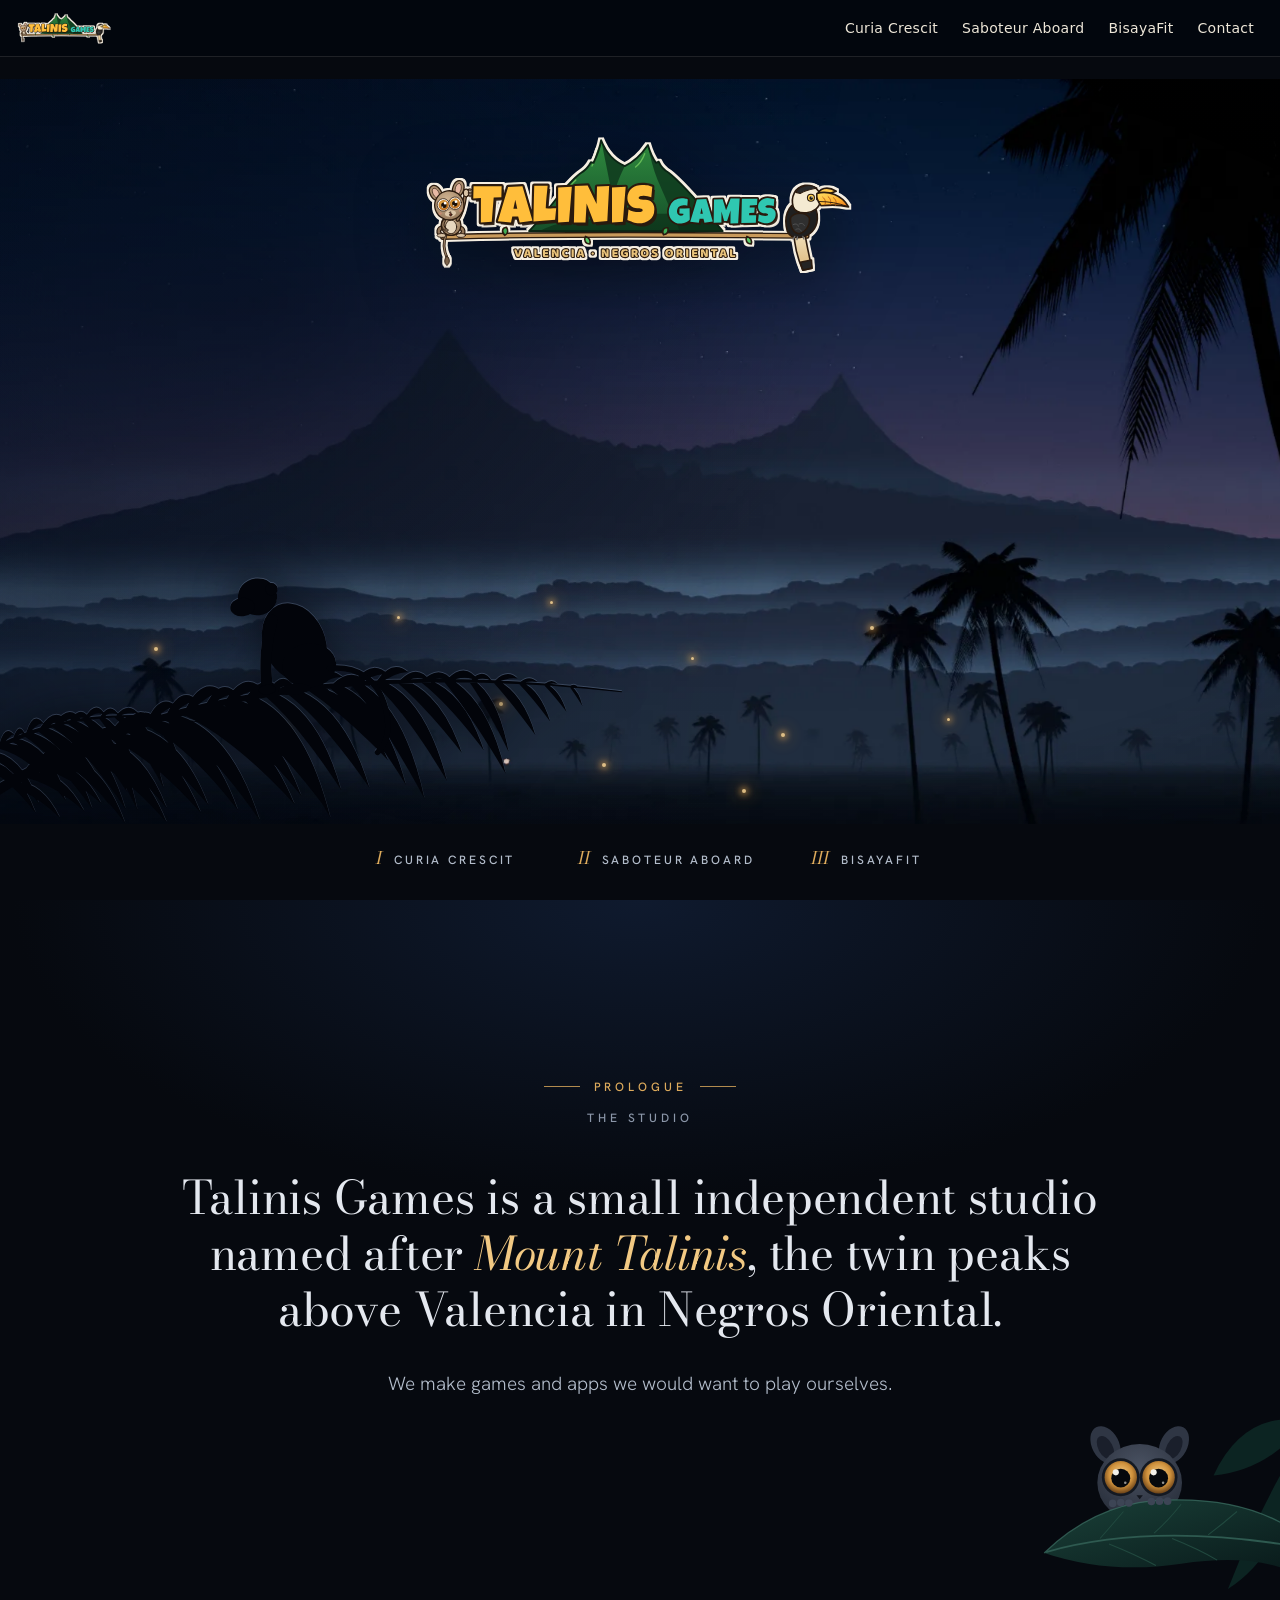
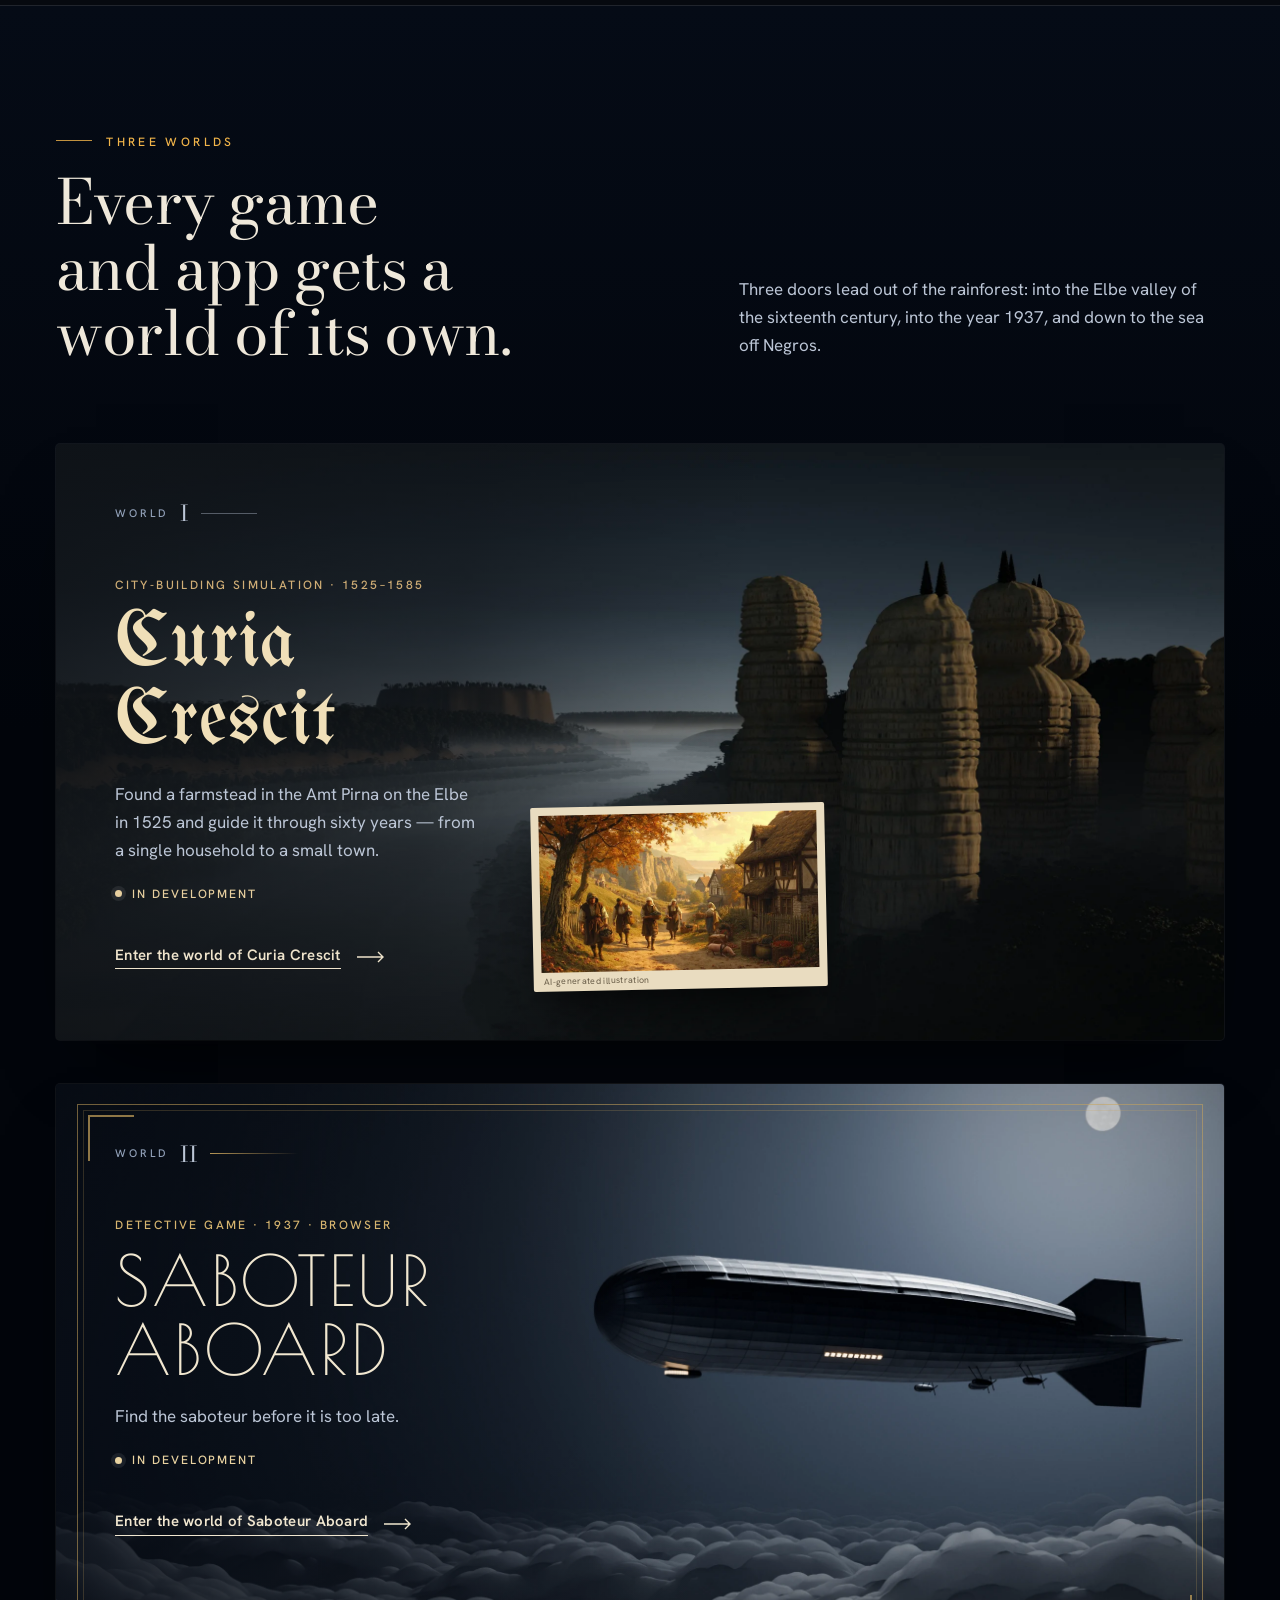
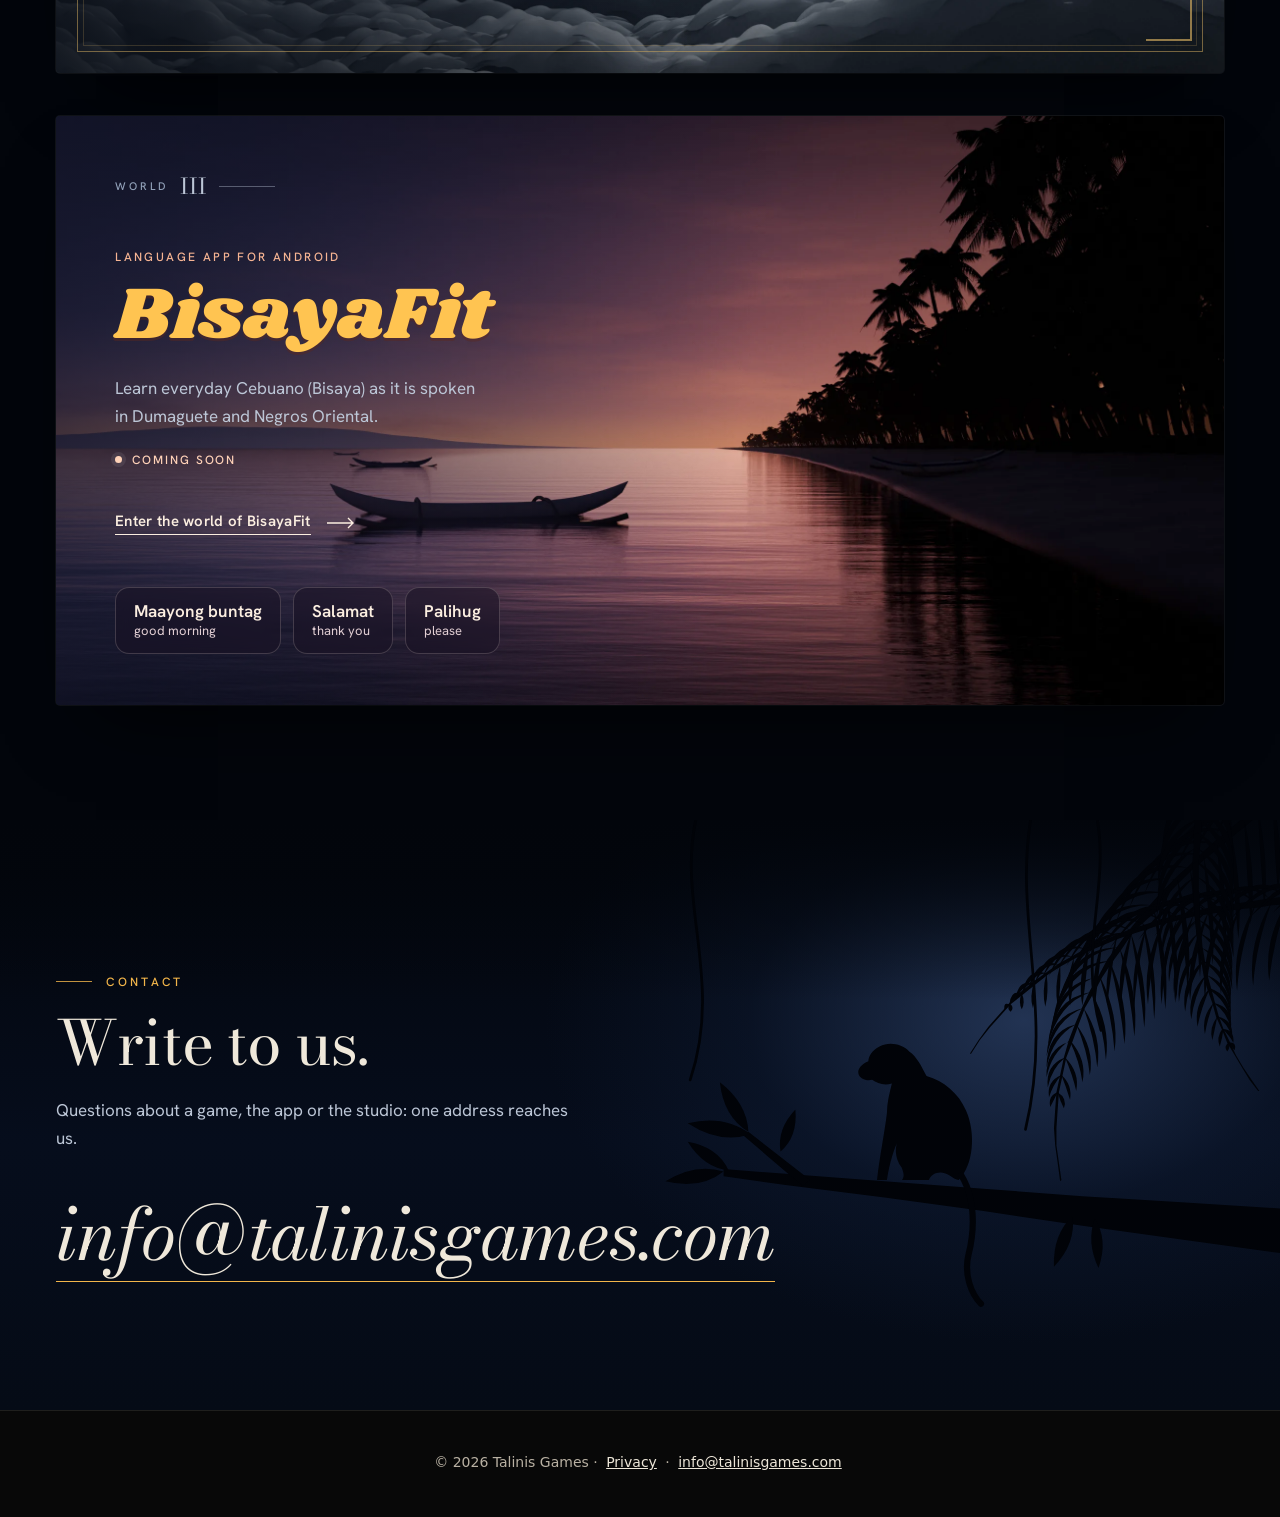
==== index.html @ ce477584 "Launch the studio site: home, Curia Crescit, Saboteur Aboard, BisayaFit, privacy Static pages with s" ====
<!doctype html>
<html lang="en">
<head>
<meta charset="utf-8">
<meta name="viewport" content="width=device-width, initial-scale=1">
<meta http-equiv="Content-Security-Policy" content="default-src 'self'; img-src 'self' data:; style-src 'self'; script-src 'self'; base-uri 'none'; form-action 'none'; object-src 'none'">
<meta name="referrer" content="strict-origin-when-cross-origin">
<title>Talinis Games – independent games and apps from Negros Oriental</title>
<meta name="description" content="Talinis Games is a small independent studio in Valencia, Negros Oriental, Philippines, named after Mount Talinis. Games and apps: Curia Crescit, Saboteur Aboard and BisayaFit.">
<meta property="og:title" content="Talinis Games">
<meta property="og:description" content="Independent games and apps, made in Valencia, Negros Oriental, Philippines.">
<meta property="og:type" content="website">
<meta name="theme-color" content="#06090f">
<link rel="icon" href="favicon.ico?v=2" sizes="any"><link rel="icon" type="image/png" href="favicon.png?v=2"><link rel="apple-touch-icon" href="apple-touch-icon.png?v=2">
<link rel="stylesheet" href="common.css">
<link rel="stylesheet" href="index.css">
<script src="index.js" defer></script>
</head>
<body class="page-home">
<header class="studio-bar">
  <a class="studio-home" href="index.html" aria-current="page"><img src="assets/img/talinis-logo_ohne-unterzeile-dark.svg" width="1673" height="588" alt="Talinis Games – home"></a>
  <nav aria-label="Studio">
    <ul>
      <li><a href="curia.html">Curia Crescit</a></li>
      <li><a href="saboteur.html">Saboteur Aboard</a></li>
      <li><a href="bisayafit.html">BisayaFit</a></li>
      <li><a href="index.html#contact">Contact</a></li>
    </ul>
  </nav>
</header>

<main>
  
  <section class="cine" aria-labelledby="hero-title">
    <div class="cine__frame">
      <picture class="cine__pic">
        <source media="(max-width: 700px) and (orientation: portrait)" srcset="assets/render/talinis-night-mobile.webp" width="900" height="1400">
        <img src="assets/render/talinis-night-1200.webp" srcset="assets/render/talinis-night-1200.webp 1200w, assets/render/talinis-night-2400.webp 2400w" sizes="100vw" width="2400" height="1200" alt="Mount Talinis at blue hour: two horn-like volcanic peaks above misty rainforest ridges, coconut palms on the plain and stars overhead." fetchpriority="high">
      </picture>
      <div class="cine__fireflies" aria-hidden="true"><i></i><i></i><i></i><i></i><i></i><i></i><i></i><i></i><i></i><i></i><i></i><i></i></div>
      <svg class="cine__frond" viewBox="0 0 600 300" preserveAspectRatio="xMinYMax meet" aria-hidden="true" focusable="false">
        <path d="M-36.7 334.4 L-16.7 319.8 L4 305.9 L25.2 292.8 L47.2 280.5 L69.7 269 L92.9 258.3 L116.8 248.4 L141.3 239.2 L166.4 230.8 L192.1 223.3 L218.5 216.5 L245.6 210.5 L273.3 205.3 L301.6 200.9 L330.6 197.2 L360.2 194.4 L390.4 192.4 L421.3 191.2 L452.8 190.7 L485 191.1 L517.8 192.3 L551.2 194.2 L585.2 197 L619.9 200.5 L620.1 199.5 L585.4 195.5 L551.3 192.3 L517.9 189.9 L485 188.3 L452.8 187.6 L421.2 187.6 L390.2 188.4 L359.8 190 L330.1 192.5 L300.9 195.7 L272.4 199.7 L244.4 204.5 L217.1 210.2 L190.4 216.6 L164.2 223.9 L138.7 231.9 L113.9 240.8 L89.6 250.5 L65.9 260.9 L42.8 272.2 L20.4 284.4 L-1.5 297.3 L-22.7 311 L-43.3 325.6ZM18.9 292Q44.2 296.7 71.5 323.4Q52.6 283.7 21.4 288.2ZM20.8 291.3Q30 280.6 34.6 283.1Q26.2 272.9 19.6 289ZM34.9 283.3Q64.1 288.8 95.2 317Q73.3 273.7 37.6 278.8ZM36.9 282.4Q48 270.5 53.8 272.6Q43.8 261.7 35.6 279.8ZM51.2 274.7Q80.4 281.4 111.7 309.2Q89.8 266.4 54 270.2ZM53.7 273.4Q63 259 64.7 258.1Q55.5 252.7 51.5 271.5ZM67.2 266.4Q98.4 279.7 135.1 328.6Q112.6 265.2 71.4 262.1ZM70.3 265.6Q81.9 250.7 86.4 252.5Q75.6 241.6 68.4 262.9ZM83.8 259.7Q127.1 271.3 175.7 327.8Q143.9 250.3 88.9 253.3ZM87.5 258.4Q105.2 240.2 113.7 239.8Q97.5 227.6 85.2 254.6ZM101.5 251.6Q136 264.9 175.7 313.8Q150.7 248.5 105.9 246.7ZM104.2 250.9Q118.7 237.3 128 242.1Q115.4 225.6 103.2 247.4ZM118.8 245.3Q160.7 263.9 209 318.4Q178.5 243.5 124.1 239.2ZM122.3 244.3Q142.1 228.3 153.5 227.7Q136 214.7 120.5 240.2ZM136.9 238.4Q173.1 259.7 216.2 310.6Q190.2 242.2 142 233.1ZM140 237.7Q156.3 222.8 167 228.4Q152.9 209.8 138.9 233.8ZM154.9 232.6Q196.4 252.5 245.3 315.9Q215.5 233.1 160.7 226.8ZM158.9 231.6Q176.6 213.2 185.2 214.1Q169.1 200.2 156.7 227.7ZM173.3 226.9Q215.2 251.9 266.5 325.7Q236.8 232.8 179.7 221.2ZM177.6 226.1Q196.5 207.1 206.2 208.7Q189.2 193 175.4 221.9ZM192.3 222.5Q242.6 246.9 300.5 310Q264 222.2 198.7 215.1ZM196.8 221.2Q218.9 199.8 230.1 199.6Q210.2 184.1 194.2 216.4ZM211.9 217.1Q255.7 238.3 307 301.5Q275.4 217.6 217.8 210.9ZM215.6 216.3Q234.4 198.3 246.2 204.5Q229.8 183.2 214.2 211.7ZM231 212.9Q277.5 241.6 334.2 318.5Q301.2 220 238.1 206.4ZM235.1 212.2Q257.4 193.7 272.8 201.7Q253.8 176.5 234 207ZM251.1 208.1Q287.4 240.3 335.5 323.3Q310.7 224.3 258.1 203.3ZM254.8 208Q275.2 192.9 290.6 202Q273.6 177.4 254.4 203.3ZM272 204.4Q304.2 232.2 346 296.1Q323.8 217.3 277.9 199.9ZM275.3 204.1Q291 189 302.1 197.5Q288.7 175.6 274.6 200.1ZM292.6 201.5Q328.4 228.5 373.6 294Q348.6 211.9 298.7 196.5ZM295.6 201.2Q316.9 190.6 334.2 198.9Q316.8 176.3 295.6 196.9ZM314.1 199Q349.6 223 391.7 266.8Q366.3 205.1 319.2 193.7ZM317.3 198.2Q335.8 184.6 347.3 185.5Q331.3 171.9 316 194.4ZM335 196.2Q367.3 222.9 409.2 291.1Q387 208.4 340.9 191.9ZM338 196.1Q358.1 186.8 374.7 194.8Q358.3 173.4 338 192.1ZM356.4 194.2Q385.9 227.9 427.4 304.7Q408 214.6 363 190.3ZM360.2 194.3Q379.5 180.4 392.4 183.4Q375.8 166.7 359.1 190.2ZM378.8 192.9Q409.2 219.6 449.3 287.1Q428.5 206.1 384.6 188.8ZM382.3 192.7Q400.1 179.8 411.5 180.9Q396 167.5 381.1 189ZM401.7 191.8Q429 215.2 463.6 259.5Q444.6 201.9 406.4 187.8ZM404 191.5Q420.3 182.8 433.9 190.4Q420.5 171.5 404.1 188.1ZM424.5 191.2Q451.3 212.2 485.1 257Q466.3 199.3 428.9 187.4ZM426.6 190.9Q442.7 183.4 456.3 191.1Q443.3 172.5 426.8 187.7ZM446.9 190.9Q471.6 220.5 506.6 280Q490.3 208.8 452.5 187.4ZM449.6 191Q466.9 181.6 481.6 190.8Q467.6 169.5 449.8 187.3ZM471 190.5Q486.3 211.9 509.3 258.2Q499.6 204.9 475 188.4ZM473 190.7Q484.3 183.7 493.9 190.4Q484.7 175.4 473.1 188.2ZM495 191.4Q512.2 210.3 535.5 242.2Q523.9 201.6 498.4 188.8ZM496.9 191.3Q509.1 185.5 518.2 187Q508 177.6 496.5 188.9ZM519.4 192.2Q532.6 205.6 550 229.1Q541 199.1 522 190.3ZM520.7 192.1Q530.1 188.8 537.6 190.5Q529.9 182.9 520.7 190.4ZM544.1 193.5Q553.5 203.1 565.9 219.4Q559.5 198.4 545.9 192.1ZM545.1 193.4Q551.8 191.1 557.1 192.3Q551.6 186.9 545 192.2ZM569.1 195.2Q574.1 202.1 581.5 213.8Q578.3 199.5 570.3 194.4ZM569.6 195.2Q573.9 193.9 577.6 195.7Q574.2 191.2 569.7 194.4ZM-57.8 312 L-49.5 303.1 L-41 294.7 L-32.2 286.7 L-23.2 279.2 L-13.9 272.2 L-4.4 265.7 L5.4 259.7 L15.4 254.1 L25.7 249 L36.2 244.4 L46.9 240.2 L58 236.6 L69.2 233.4 L80.8 230.7 L92.5 228.5 L104.6 226.7 L116.9 225.5 L129.4 224.7 L142.2 224.4 L155.2 224.6 L168.5 225.3 L182.1 226.5 L195.9 228.2 L209.9 230.3 L210.1 229.7 L196 227.3 L182.2 225.5 L168.6 224.1 L155.3 223.1 L142.2 222.7 L129.3 222.8 L116.7 223.3 L104.3 224.4 L92.1 225.9 L80.2 227.9 L68.5 230.4 L57 233.4 L45.8 236.9 L34.8 240.9 L24 245.4 L13.5 250.4 L3.2 255.8 L-6.9 261.8 L-16.7 268.3 L-26.3 275.2 L-35.6 282.7 L-44.7 290.6 L-53.6 299 L-62.2 308ZM-35.4 286.3Q-26.1 287.7 -16.1 297Q-23.2 282.8 -34.6 284.9ZM-34.3 286.1Q-30.9 276.9 -31.8 280.6Q-35.6 273.9 -35.7 285.2ZM-24.1 277.2Q-13.5 277.5 -2 290.9Q-9.9 272.1 -23 275.5ZM-22.8 277Q-17.4 267.1 -16.7 268.5Q-22.3 262.8 -24.3 275.7ZM-13.5 269.9Q15.2 276.5 47.8 318.7Q26.8 262.9 -10.1 265.8ZM-10.9 269Q-3.3 254.7 -1.6 260.5Q-9 246.6 -12.7 266.6ZM-1.2 261.7Q22.8 270.1 50.9 309.5Q33.5 259.1 2 258.4ZM0.9 261.2Q7.7 249.3 10.3 255.2Q4 241.8 -0.2 258.9ZM11.1 255.3Q42.1 262.6 77.1 306.3Q54.4 247.7 14.7 250.8ZM13.9 254.3Q23.8 239.3 26.7 242.1Q17.2 230.9 11.9 251.8ZM24 248.4Q48.3 262.5 77.6 302.1Q60.3 251.3 27.6 245.1ZM26.1 248.1Q33.7 236 38.2 243.6Q31.5 227.2 25.5 245.4ZM36.7 243.3Q66.3 263.6 102.9 314.4Q82.1 249.8 41.5 239.2ZM39.9 242.8Q51.1 227.4 56.1 232.2Q45.7 217.2 38.3 239.7ZM50.3 238.7Q81.2 262.2 119.6 310.2Q97.8 247.2 55.2 234.2ZM53.3 238.2Q69 225.1 79.3 229.1Q65.7 213.3 52.3 234.7ZM64.2 234.6Q96 255.3 135.5 314.8Q113.1 241 69.4 230.3ZM67 234.3Q82.2 221.5 93.5 229.4Q80.8 209.3 66.6 230.6ZM79.1 230.9Q104.7 248.9 137 297.9Q119 237.3 83.3 227.4ZM81.1 230.7Q92.6 219.9 102.6 230.7Q93.3 209.8 81.3 227.7ZM93.5 228.1Q115.8 252.3 147 315.7Q132.3 242.8 98.5 225.2ZM96.2 228.2Q107.9 216.3 116.6 224.2Q106.7 205.8 95.8 225.1ZM109.2 225.9Q126.2 245.7 150.6 298.6Q139.5 238.6 113.2 223.8ZM111.3 226.1Q121.4 217.4 129.1 223.2Q120.6 209.1 111 223.6ZM124.7 225.2Q145.3 243.5 172.8 294.3Q158.8 234.7 128.7 222.5ZM126.8 225.2Q139.2 217.5 148.8 222.2Q138.5 208.6 126.6 222.5ZM141.1 224.3Q152.4 240.5 169.9 282.1Q162.8 235.7 144.1 222.9ZM142.3 224.5Q151.5 220.6 160.5 229.1Q153.4 214.7 142.9 222.7ZM157.6 224.9Q170 237.8 186.7 264.6Q178.4 232 160.2 223.2ZM158.7 224.9Q166.2 220.3 173.4 227.3Q167.5 214.8 159.1 223.2ZM174.7 225.7Q180.8 234.9 190 250.7Q186.2 231.8 176.4 224.8ZM175.5 225.8Q180.5 223.3 184.7 225.7Q180.7 219.9 175.6 224.8ZM192.3 227.4Q193.5 230.1 195.9 235.6Q195.3 229.4 192.9 227.2ZM192.6 227.6Q193.9 227.2 195 227.3Q193.9 225.2 192.6 227Z"/>
        <g transform="translate(221 56) scale(1.2) rotate(-6 66 118)">
          <ellipse cx="70" cy="80" rx="25" ry="33" transform="rotate(-18 70 80)"/>
          <ellipse cx="44" cy="40" rx="16" ry="15"/>
          <ellipse cx="31" cy="47" rx="10" ry="7.5"/>
          <circle cx="56" cy="35" r="5"/>
          <ellipse cx="80" cy="100" rx="22" ry="18"/>
          <path class="limb" d="M54 60 Q44 84 44 114" stroke-width="9"/>
          <ellipse cx="44" cy="116" rx="7" ry="4"/>
          <ellipse cx="66" cy="118" rx="13" ry="4.5"/>
          <path class="limb" d="M96 104 C118 104 134 116 138 140 C141 158 136 170 128 176" stroke-width="4.5"/>
        </g>
      </svg>
      <div class="cine__title">
        <h1 id="hero-title" class="cine__logo"><img src="assets/img/talinis-logo-dark.svg" width="1673" height="748" alt="Talinis Games – Valencia, Negros Oriental"></h1>
      </div>
    </div>
    <nav class="cine__reel" aria-label="The three worlds">
      <ol>
        <li><a href="curia.html"><span class="cine__reel-no">I</span><span class="cine__reel-name">Curia Crescit</span></a></li>
        <li><a href="saboteur.html"><span class="cine__reel-no">II</span><span class="cine__reel-name">Saboteur Aboard</span></a></li>
        <li><a href="bisayafit.html"><span class="cine__reel-no">III</span><span class="cine__reel-name">BisayaFit</span></a></li>
      </ol>
    </nav>
  </section>

  
  <section class="prologue" id="studio" aria-labelledby="studio-title">
    <div class="prologue__inner">
      <p class="prologue__kicker">Prologue</p>
      <h2 id="studio-title" class="prologue__title">The studio</h2>
      <p class="prologue__statement">Talinis Games is a small independent studio named after <em>Mount Talinis</em>, the twin peaks above Valencia in Negros Oriental.</p>
      <p class="prologue__sub">We make games and apps we would want to play ourselves.</p>
    </div>
    <svg class="prologue__tarsier" viewBox="0 0 270 230" aria-hidden="true" focusable="false">
      <defs>
        <radialGradient id="t1-iris" cx="50%" cy="42%" r="58%"><stop offset="0" stop-color="#f6d08a"/><stop offset=".62" stop-color="#cf913c"/><stop offset="1" stop-color="#6c4318"/></radialGradient>
        <radialGradient id="t1-fur" cx="50%" cy="30%" r="75%"><stop offset="0" stop-color="#4a5262"/><stop offset="1" stop-color="#262c38"/></radialGradient>
        <linearGradient id="t1-leaf" x1="0" y1="0" x2="1" y2="1"><stop offset="0" stop-color="#1a4038"/><stop offset="1" stop-color="#0a1c1c"/></linearGradient>
      </defs>
      <path d="M270 34 Q222 40 196 96 Q238 92 270 66Z" fill="#0c2422"/>
      <path d="M270 96 Q240 150 212 222 Q252 196 270 150Z" fill="#0c2422"/>
      <g transform="translate(14 4)">
        <ellipse cx="62" cy="58" rx="15" ry="22" transform="rotate(-28 62 58)" fill="#2f3644"/>
        <ellipse cx="62" cy="61" rx="8" ry="14" transform="rotate(-28 62 61)" fill="#1a1f2b"/>
        <ellipse cx="138" cy="58" rx="15" ry="22" transform="rotate(28 138 58)" fill="#2f3644"/>
        <ellipse cx="138" cy="61" rx="8" ry="14" transform="rotate(28 138 61)" fill="#1a1f2b"/>
        <ellipse cx="100" cy="100" rx="47" ry="43" fill="url(#t1-fur)"/>
        <circle cx="79" cy="94" r="21" fill="#141922"/><circle cx="121" cy="94" r="21" fill="#141922"/>
        <circle cx="79" cy="94" r="18" fill="url(#t1-iris)"/><circle cx="121" cy="94" r="18" fill="url(#t1-iris)"/>
        <circle cx="79" cy="95" r="10.5" fill="#06080c"/><circle cx="121" cy="95" r="10.5" fill="#06080c"/>
        <circle cx="73.5" cy="88.5" r="3.4" fill="#f4f1ea"/><circle cx="115.5" cy="88.5" r="3.4" fill="#f4f1ea"/>
        <circle cx="84" cy="100" r="1.4" fill="#f4f1ea" opacity=".6"/><circle cx="126" cy="100" r="1.4" fill="#f4f1ea" opacity=".6"/>
        <path d="M96.5 114 L103.5 114 L100 118.5Z" fill="#12161e"/>
      </g>
      <path d="M270 148 Q214 118 130 124 Q62 130 8 182 Q80 206 160 194 Q226 184 270 198Z" fill="url(#t1-leaf)"/>
      <path d="M270 148 Q214 118 130 124 Q62 130 8 182" fill="none" stroke="#3e7266" stroke-width="1.4" opacity=".7"/>
      <path d="M10 181 Q120 150 270 172" fill="none" stroke="#2e5a50" stroke-width="2"/>
      <g fill="none" stroke="#21493f" stroke-width="1.2"><path d="M70 166 Q84 150 96 136"/><path d="M130 160 Q146 146 160 128"/><path d="M190 162 Q206 150 222 136"/><path d="M80 172 Q110 184 132 196"/><path d="M150 166 Q180 178 200 190"/></g>
      <g fill="#3d4555"><circle cx="84" cy="127" r="4.2"/><circle cx="93" cy="126" r="4.2"/><circle cx="102" cy="126.5" r="4.2"/><circle cx="127" cy="125" r="4.2"/><circle cx="136" cy="124.5" r="4.2"/><circle cx="145" cy="124.5" r="4.2"/></g>
    </svg>
  </section>

  
  <section class="worlds" id="worlds" aria-labelledby="worlds-title">
    <div class="wrap worlds__head">
      <p class="eyebrow">Three worlds</p>
      <h2 id="worlds-title" class="display">Every game and app gets a world of its&nbsp;own.</h2>
      <p class="worlds__intro">Three doors lead out of the rainforest: into the Elbe valley of the sixteenth century, into the year 1937, and down to the sea off&nbsp;Negros.</p>
    </div>

    <ol class="portals">
      <li class="portal portal--curia">
        <article aria-labelledby="portal-curia">
          <picture class="portal__art">
            <source media="(max-width: 700px)" srcset="assets/render/elbe-sandstone-mobile.webp" width="900" height="1400">
            <img src="assets/render/elbe-sandstone-1200.webp" srcset="assets/render/elbe-sandstone-1200.webp 1200w, assets/render/elbe-sandstone-2400.webp 2400w" sizes="(min-width: 1440px) 1376px, 100vw" width="2400" height="1200" loading="lazy" alt="Sandstone towers of stacked blocks in Saxon Switzerland above a misty forested valley at dusk, a table mountain on the horizon">
          </picture>
          <div class="portal__body">
            <p class="portal__no"><span>World</span> I</p>
            <p class="portal__kind">City-building simulation · 1525–1585</p>
            <h3 id="portal-curia" class="portal__title">Curia Crescit</h3>
            <p class="portal__text">Found a farmstead in the Amt Pirna on the Elbe in 1525 and guide it through sixty years — from a single household to a small&nbsp;town.</p>
            <p class="portal__status">In development</p>
            <a class="portal__go" href="curia.html"><span>Enter the world of Curia Crescit</span><svg viewBox="0 0 28 12" aria-hidden="true" focusable="false"><path d="M0 6h26M21 1l5 5-5 5"/></svg></a>
          </div>
          <figure class="portal__plate">
            <img src="assets/img/season-autumn-640.webp" srcset="assets/img/season-autumn-640.webp 640w, assets/img/season-autumn.webp 1280w" sizes="(max-width: 700px) 90vw, 360px" width="1280" height="720" loading="lazy" alt="Illustration of an autumn harvest: villagers with baskets on a lane between half-timbered houses, sandstone cliffs behind.">
            <figcaption>AI-generated illustration</figcaption>
          </figure>
        </article>
      </li>

      <li class="portal portal--saboteur">
        <article aria-labelledby="portal-saboteur">
          <picture class="portal__art">
            <source media="(max-width: 700px)" srcset="assets/render/airship-night-mobile.webp" width="900" height="1400">
            <img src="assets/render/airship-night-1200.webp" srcset="assets/render/airship-night-1200.webp 1200w, assets/render/airship-night-2400.webp 2400w" sizes="(min-width: 1440px) 1376px, 100vw" width="2400" height="1200" loading="lazy" alt="An airship without markings glides above a moonlit sea of clouds at night, its passenger windows faintly lit.">
          </picture>
          <span class="deco-frame" aria-hidden="true"></span>
          <div class="portal__body">
            <p class="portal__no"><span>World</span> II</p>
            <p class="portal__kind">Detective game · 1937 · Browser</p>
            <h3 id="portal-saboteur" class="portal__title">Saboteur Aboard</h3>
            <p class="portal__text">Find the saboteur before it is too&nbsp;late.</p>
            <p class="portal__status">In development</p>
            <a class="portal__go" href="saboteur.html"><span>Enter the world of Saboteur Aboard</span><svg viewBox="0 0 28 12" aria-hidden="true" focusable="false"><path d="M0 6h26M21 1l5 5-5 5"/></svg></a>
          </div>
        </article>
      </li>

      <li class="portal portal--bisaya">
        <article aria-labelledby="portal-bisaya">
          <picture class="portal__art">
            <source media="(max-width: 700px)" srcset="assets/render/tropical-coast-mobile.webp" width="900" height="1400">
            <img src="assets/render/tropical-coast-1200.webp" srcset="assets/render/tropical-coast-1200.webp 1200w, assets/render/tropical-coast-2400.webp 2400w" sizes="(min-width: 1440px) 1376px, 100vw" width="2400" height="1200" loading="lazy" alt="A calm beach at dusk with outrigger boats on mirror-still water and coconut palms along the shore.">
          </picture>
          <div class="portal__body">
            <p class="portal__no"><span>World</span> III</p>
            <p class="portal__kind">Language app for Android</p>
            <h3 id="portal-bisaya" class="portal__title">BisayaFit</h3>
            <p class="portal__text">Learn everyday Cebuano (Bisaya) as it is spoken in Dumaguete and Negros&nbsp;Oriental.</p>
            <p class="portal__status">Coming soon</p>
            <a class="portal__go" href="bisayafit.html"><span>Enter the world of BisayaFit</span><svg viewBox="0 0 28 12" aria-hidden="true" focusable="false"><path d="M0 6h26M21 1l5 5-5 5"/></svg></a>
          </div>
          <ul class="phrases" aria-label="Sample phrases from lesson 1">
            <li lang="ceb"><b>Maayong buntag</b> <span lang="en">good morning</span></li>
            <li lang="ceb"><b>Salamat</b> <span lang="en">thank you</span></li>
            <li lang="ceb"><b>Palihug</b> <span lang="en">please</span></li>
          </ul>
        </article>
      </li>
    </ol>
  </section>

  
  <section class="contact" id="contact" aria-labelledby="contact-title">
    <svg class="contact__forest" viewBox="0 0 600 420" aria-hidden="true" focusable="false">
      <g transform="translate(600 0) scale(-1 1)"><g class="fill"><path d="M-42 -47 L-30 -39 L-19 -30 L-7 -22 L4 -14 L16 -5 L27 4 L38 13 L49 22 L60 31 L71 40 L81 50 L91 60 L101 71 L111 81 L120 92 L128 104 L136 115 L144 127 L151 140 L158 152 L163 165 L168 179 L173 192 L176 206 L179 220 L180 234 L181 249 L181 263 L179 277 L177 291 L178 292 L180 277 L182 263 L183 249 L182 234 L181 220 L178 206 L175 192 L171 178 L166 165 L160 151 L154 138 L147 126 L140 113 L131 101 L123 90 L114 79 L105 68 L95 57 L85 47 L74 37 L64 27 L53 17 L42 8 L31 -1 L20 -10 L8 -19 L-3 -27 L-15 -36 L-26 -44 L-38 -53Z"/><path d="M-17 -33Q12 -44 35 -1Q16 -51 -17 -33Z"/><path d="M-17 -33Q-25 0 -21 28Q-17 1 -17 -33Z"/><path d="M-5 -25Q27 -36 52 12Q31 -43 -5 -25Z"/><path d="M-5 -25Q-14 12 -9 43Q-6 13 -5 -25Z"/><path d="M6 -16Q41 -28 68 24Q46 -35 6 -16Z"/><path d="M6 -16Q-3 24 2 57Q5 24 6 -16Z"/><path d="M18 -7Q56 -20 83 36Q60 -26 18 -7Z"/><path d="M18 -7Q9 35 13 71Q16 36 18 -7Z"/><path d="M29 1Q69 -11 97 48Q74 -17 29 1Z"/><path d="M29 1Q19 46 24 84Q27 47 29 1Z"/><path d="M40 10Q83 -1 110 60Q87 -7 40 10Z"/><path d="M40 10Q30 57 34 96Q38 57 40 10Z"/><path d="M51 20Q95 9 122 71Q100 3 51 20Z"/><path d="M51 20Q41 67 45 107Q48 68 51 20Z"/><path d="M62 29Q107 20 133 83Q112 14 62 29Z"/><path d="M62 29Q51 77 55 117Q58 77 62 29Z"/><path d="M73 39Q118 31 143 94Q123 25 73 39Z"/><path d="M73 39Q61 87 65 127Q68 87 73 39Z"/><path d="M83 48Q129 43 151 104Q133 37 83 49Z"/><path d="M83 48Q70 96 75 137Q78 97 83 49Z"/><path d="M93 59Q138 55 159 115Q143 49 93 59Z"/><path d="M93 59Q80 105 84 145Q87 106 93 59Z"/><path d="M103 69Q147 67 166 125Q152 62 103 69Z"/><path d="M103 69Q89 114 93 153Q96 115 103 69Z"/><path d="M112 80Q155 80 172 136Q159 75 112 80Z"/><path d="M112 80Q98 123 102 161Q104 124 112 80Z"/><path d="M121 91Q162 94 177 145Q166 89 121 91Z"/><path d="M121 91Q106 132 110 168Q113 133 121 91Z"/><path d="M130 103Q168 107 181 155Q172 102 130 103Z"/><path d="M130 103Q114 140 118 175Q121 141 130 103Z"/><path d="M138 114Q173 121 184 164Q178 116 138 114Z"/><path d="M138 114Q122 149 126 181Q129 150 138 114Z"/><path d="M146 126Q177 134 186 174Q182 130 146 127Z"/><path d="M146 126Q130 158 134 187Q136 159 146 127Z"/><path d="M153 139Q180 148 188 183Q185 144 153 139Z"/><path d="M153 139Q137 166 141 194Q143 168 153 139Z"/><path d="M159 152Q182 161 189 191Q187 158 159 152Z"/><path d="M159 152Q144 175 148 200Q150 177 159 152Z"/><path d="M165 165Q184 175 189 200Q189 171 165 165Z"/><path d="M165 165Q150 185 154 206Q156 186 165 165Z"/><path d="M170 178Q185 188 189 208Q190 185 170 179Z"/><path d="M170 178Q156 194 160 212Q162 196 170 179Z"/><path d="M174 192Q185 201 188 216Q190 198 174 192Z"/><path d="M174 192Q162 204 165 219Q168 206 174 192Z"/><path d="M177 206Q184 214 187 224Q189 211 177 206Z"/><path d="M177 206Q168 214 170 226Q173 216 177 206Z"/><path d="M180 220Q183 226 186 232Q188 223 180 220Z"/><path d="M180 220Q172 225 175 233Q178 227 180 220Z"/><path d="M-70 64 L-57 64 L-45 65 L-32 66 L-19 67 L-6 68 L7 69 L19 71 L32 72 L45 74 L57 76 L70 78 L82 81 L95 84 L107 88 L119 92 L131 96 L143 101 L155 106 L166 112 L177 118 L188 125 L198 133 L208 141 L218 149 L227 159 L235 168 L243 178 L250 189 L251 189 L244 178 L236 167 L228 158 L219 148 L210 139 L200 131 L189 123 L179 116 L168 110 L156 103 L145 98 L133 93 L121 88 L108 84 L96 80 L83 77 L71 74 L58 71 L46 69 L33 67 L20 65 L7 63 L-6 62 L-18 61 L-31 60 L-44 58 L-57 57 L-70 56Z"/><path d="M-44 62Q-30 42 6 75Q-28 34 -44 62Z"/><path d="M-44 62Q-36 89 -33 112Q-28 87 -44 62Z"/><path d="M-32 63Q-15 41 24 78Q-12 33 -31 63Z"/><path d="M-32 63Q-22 92 -19 119Q-14 91 -31 63Z"/><path d="M-19 64Q0 40 41 81Q2 32 -19 64Z"/><path d="M-19 64Q-8 96 -5 125Q-0 94 -19 64Z"/><path d="M-6 65Q15 39 58 84Q17 32 -6 65Z"/><path d="M-6 65Q6 99 9 130Q14 97 -6 65Z"/><path d="M7 66Q30 40 73 88Q32 33 7 66Z"/><path d="M7 66Q20 102 22 134Q27 100 7 66Z"/><path d="M20 68Q44 41 88 91Q46 34 20 68Z"/><path d="M20 68Q33 105 35 138Q40 103 20 68Z"/><path d="M32 69Q58 43 102 94Q61 36 32 70Z"/><path d="M32 69Q46 107 48 141Q53 106 32 70Z"/><path d="M45 71Q72 45 115 97Q75 38 45 72Z"/><path d="M45 71Q58 110 61 144Q65 108 45 72Z"/><path d="M58 74Q86 49 127 101Q88 42 58 74Z"/><path d="M58 74Q70 112 73 146Q77 110 58 74Z"/><path d="M70 76Q99 53 138 104Q101 46 70 76Z"/><path d="M70 76Q82 114 85 148Q89 113 70 76Z"/><path d="M83 79Q111 57 148 108Q114 51 83 79Z"/><path d="M83 79Q94 116 96 149Q100 115 83 79Z"/><path d="M95 82Q124 63 157 111Q127 56 95 82Z"/><path d="M95 82Q105 118 107 149Q112 117 95 82Z"/><path d="M108 86Q135 69 165 115Q138 63 108 86Z"/><path d="M108 86Q116 120 118 150Q122 119 108 86Z"/><path d="M120 90Q147 75 173 118Q150 69 120 90Z"/><path d="M120 90Q126 122 129 150Q133 121 120 90Z"/><path d="M132 94Q157 82 181 122Q160 77 132 94Z"/><path d="M132 94Q137 124 140 150Q143 124 132 94Z"/><path d="M144 99Q167 90 187 126Q171 84 144 99Z"/><path d="M144 99Q147 127 150 150Q154 126 144 99Z"/><path d="M155 105Q177 98 193 129Q180 93 156 105Z"/><path d="M155 105Q157 129 160 150Q164 129 156 105Z"/><path d="M167 111Q185 106 199 133Q189 101 167 111Z"/><path d="M167 111Q167 132 170 150Q174 132 167 111Z"/><path d="M178 117Q193 115 204 137Q197 110 178 117Z"/><path d="M178 117Q177 135 180 150Q183 135 178 117Z"/><path d="M189 124Q201 124 209 141Q205 119 189 124Z"/><path d="M189 124Q187 139 190 151Q193 139 189 124Z"/><path d="M199 132Q208 133 214 145Q212 128 199 132Z"/><path d="M199 132Q197 143 200 152Q203 143 199 132Z"/><path d="M209 140Q214 142 219 149Q218 137 209 140Z"/><path d="M209 140Q206 147 209 153Q212 147 209 140Z"/><path d="M218 149Q220 151 223 153Q224 147 219 149Z"/><path d="M218 149Q215 152 218 155Q221 153 219 149Z"/><path d="M56 -70 L58 -58 L59 -47 L60 -35 L62 -24 L63 -12 L64 -1 L64 11 L65 22 L66 34 L66 45 L66 56 L65 68 L65 79 L64 91 L63 102 L61 114 L59 125 L56 136 L53 147 L50 158 L46 169 L41 179 L36 190 L30 200 L24 209 L17 219 L18 219 L25 210 L31 200 L37 190 L43 180 L47 170 L52 159 L55 148 L59 137 L62 126 L64 114 L66 103 L68 91 L69 80 L70 68 L70 57 L71 45 L71 33 L70 22 L70 10 L69 -1 L69 -13 L68 -24 L67 -36 L66 -47 L65 -59 L64 -70Z"/><path d="M62 -47Q82 -35 88 -9Q89 -39 62 -47Z"/><path d="M62 -47Q38 -34 41 -6Q45 -31 62 -47Z"/><path d="M64 -36Q86 -22 92 8Q93 -26 64 -35Z"/><path d="M64 -36Q37 -21 40 10Q44 -17 64 -35Z"/><path d="M65 -24Q89 -9 95 23Q96 -13 65 -24Z"/><path d="M65 -24Q36 -8 39 26Q43 -4 65 -24Z"/><path d="M66 -13Q91 4 97 38Q98 0 66 -12Z"/><path d="M66 -13Q36 5 38 40Q43 8 66 -12Z"/><path d="M66 -1Q93 17 99 52Q100 13 67 -1Z"/><path d="M66 -1Q35 17 38 54Q42 21 67 -1Z"/><path d="M67 10Q94 30 99 66Q101 26 67 11Z"/><path d="M67 10Q35 29 38 67Q42 33 67 11Z"/><path d="M68 22Q95 43 100 79Q101 39 68 22Z"/><path d="M68 22Q35 41 38 79Q42 44 68 22Z"/><path d="M68 33Q95 55 99 91Q101 52 68 34Z"/><path d="M68 33Q36 52 38 91Q42 56 68 34Z"/><path d="M68 45Q94 67 98 102Q100 64 68 45Z"/><path d="M68 45Q36 63 38 101Q42 66 68 45Z"/><path d="M68 57Q92 79 96 112Q98 76 68 57Z"/><path d="M68 57Q36 74 38 111Q43 77 68 57Z"/><path d="M68 68Q90 91 93 122Q96 88 68 68Z"/><path d="M68 68Q37 84 39 120Q43 87 68 68Z"/><path d="M67 80Q87 102 90 131Q93 99 67 80Z"/><path d="M67 80Q37 94 39 129Q43 98 67 80Z"/><path d="M66 91Q83 113 86 140Q89 110 66 91Z"/><path d="M66 91Q38 104 39 137Q44 107 66 91Z"/><path d="M64 103Q79 123 82 147Q85 121 64 103Z"/><path d="M64 103Q38 114 40 144Q44 117 64 103Z"/><path d="M62 114Q75 133 77 155Q81 131 63 114Z"/><path d="M62 114Q39 123 40 151Q44 127 63 114Z"/><path d="M60 125Q70 143 72 161Q76 141 60 125Z"/><path d="M60 125Q39 133 40 157Q44 136 60 125Z"/><path d="M57 136Q64 152 67 167Q70 150 58 137Z"/><path d="M57 136Q39 142 40 163Q44 145 58 137Z"/><path d="M54 148Q59 161 61 173Q64 159 54 148Z"/><path d="M54 148Q38 151 40 169Q43 155 54 148Z"/><path d="M51 159Q53 169 55 178Q58 168 51 159Z"/><path d="M51 159Q38 161 39 175Q43 164 51 159Z"/><path d="M46 169Q47 177 49 183Q52 176 47 169Z"/><path d="M46 169Q37 170 38 180Q42 173 47 169Z"/><path d="M42 180Q40 184 43 187Q46 183 42 180Z"/><path d="M42 180Q35 179 37 186Q40 183 42 180Z"/><path d="M0 314 L80 309 L160 304 L240 298 L320 292 L400 286 L450 282 L450 288 L400 295 L320 305 L240 316 L160 328 L80 339 L0 350Z"/><path d="M380 291 L430 252 L434 255 L386 296Z"/><path d="M430 252Q450 240 453 212Q431 229 430 252Z"/><path d="M428 254Q453 262 479 245Q449 238 428 254Z"/><path d="M450 284Q469 299 497 292Q473 277 450 284Z"/><path d="M446 283Q466 281 479 260Q455 264 446 283Z"/><path d="M404 268Q407 250 392 234Q390 256 404 268Z"/><path d="M150 322Q139 339 147 362Q157 341 150 322Z"/><path d="M168 320Q165 342 183 361Q184 335 168 320Z"/><path transform="translate(110 -9)" d="M150 300C138 288 136 262 144 244C150 230 162 220 176 216C180 208 184 200 190 196C196 190 206 188 214 192C220 195 223 200 223 204C228 206 232 210 231 214C230 218 225 220 220 219C216 222 210 224 204 222C206 230 208 238 208 246C210 262 214 282 216 300L208 300C206 286 202 274 198 266C202 272 202 282 196 290C194 295 194 298 196 300L174 300C172 294 164 292 158 296C155 298 152 300 150 300Z"/></g><g class="vine"><path d="M200 -10C218 75 182 150 206 250"/><path d="M150 -10C135 51 165 102 145 170"/><path d="M470 -10C491 63 449 126 477 210"/><path transform="translate(110 -9)" d="M148 296C138 312 136 336 142 360C146 376 140 392 132 400" class="tail"/></g></g>
    </svg>
    <div class="wrap contact__inner">
      <p class="eyebrow">Contact</p>
      <h2 id="contact-title" class="display">Write to us.</h2>
      <p class="contact__text">Questions about a game, the app or the studio: one address reaches us.</p>
      <p class="contact__mail"><a href="mailto:info@talinisgames.com">info@talinisgames.com</a></p>
    </div>
  </section>
</main>

<footer class="studio-foot">
  <p>© 2026 Talinis Games · <a href="privacy.html">Privacy</a> · <a href="mailto:info@talinisgames.com">info@talinisgames.com</a></p>
</footer>
</body>
</html>
---- common.css ----
:root {
  --bar-bg: rgba(8, 8, 8, 0.78);
  --bar-fg: #ede6d8;
  --bar-accent: #ffbe3b;
  --bar-font: system-ui, -apple-system, "Segoe UI", Roboto, "Helvetica Neue", Arial, sans-serif;
}
.studio-bar {
  position: sticky; top: 0; z-index: 50;
  display: flex; flex-wrap: wrap; align-items: center; justify-content: space-between; gap: 4px 20px;
  padding: 6px max(16px, env(safe-area-inset-left, 0px)) 6px max(16px, env(safe-area-inset-right, 0px));
  background: var(--bar-bg); color: var(--bar-fg);
  -webkit-backdrop-filter: blur(10px); backdrop-filter: blur(10px);
  border-bottom: 1px solid rgba(237, 230, 216, 0.12);
  font: 500 0.875rem/1.2 var(--bar-font); letter-spacing: 0.02em;
}
.studio-bar .studio-home { display: inline-flex; align-items: center; min-height: 44px; border-radius: 6px; }
.studio-bar .studio-home img { display: block; height: 34px; width: auto; }
.studio-bar ul { list-style: none; margin: 0; padding: 0; display: flex; flex-wrap: wrap; gap: 0 4px; }
.studio-bar a { color: var(--bar-fg); text-decoration: none; }
.studio-bar ul a { display: inline-flex; align-items: center; min-height: 44px; padding: 0 10px; border-radius: 6px; }
.studio-bar ul a:hover, .studio-bar ul a[aria-current="page"] { color: var(--bar-accent); }
.studio-bar a:focus-visible, .studio-foot a:focus-visible { outline: 2px solid var(--bar-accent); outline-offset: 2px; }
.studio-foot {
  padding: 28px max(16px, env(safe-area-inset-left, 0px)) 32px max(16px, env(safe-area-inset-right, 0px));
  background: #080808; color: #b9b1a3; text-align: center;
  font: 400 0.875rem/1.6 var(--bar-font);
  border-top: 1px solid rgba(237, 230, 216, 0.10);
}
.studio-foot a { color: #ede6d8; display: inline-block; padding: 12px 4px; }
@media (max-width: 600px) {
  .studio-bar { position: relative; flex-wrap: wrap; padding-top: 4px; padding-bottom: 0; }
  .studio-bar nav { width: 100%; }
  .studio-bar ul { flex-wrap: nowrap; overflow-x: auto; scrollbar-width: none; margin: 0 -8px; }
  .studio-bar ul::-webkit-scrollbar { display: none; }
  .studio-bar ul { justify-content: space-between; }
  .studio-bar ul a { padding: 0 6px; white-space: nowrap; font-size: 0.8125rem; letter-spacing: 0; }
  .studio-bar .studio-home img { height: 28px; }
}
---- index.css ----
@font-face { font-family: "Bodoni Moda"; font-style: normal; font-weight: 400; font-display: swap;
  src: url("assets/fonts/bodoni-moda/bodoni-moda-latin-400-normal.woff2") format("woff2"); }
@font-face { font-family: "Bodoni Moda"; font-style: italic; font-weight: 400; font-display: swap;
  src: url("assets/fonts/bodoni-moda/bodoni-moda-latin-400-italic.woff2") format("woff2"); }
@font-face { font-family: "Hanken Grotesk"; font-style: normal; font-weight: 300; font-display: swap;
  src: url("assets/fonts/hanken-grotesk/hanken-grotesk-latin-300-normal.woff2") format("woff2"); }
@font-face { font-family: "Hanken Grotesk"; font-style: normal; font-weight: 400; font-display: swap;
  src: url("assets/fonts/hanken-grotesk/hanken-grotesk-latin-400-normal.woff2") format("woff2"); }
@font-face { font-family: "Hanken Grotesk"; font-style: normal; font-weight: 500; font-display: swap;
  src: url("assets/fonts/hanken-grotesk/hanken-grotesk-latin-500-normal.woff2") format("woff2"); }
@font-face { font-family: "Hanken Grotesk"; font-style: normal; font-weight: 600; font-display: swap;
  src: url("assets/fonts/hanken-grotesk/hanken-grotesk-latin-600-normal.woff2") format("woff2"); }

@font-face { font-family: "UnifrakturMaguntia"; font-style: normal; font-weight: 400; font-display: swap;
  src: url("assets/fonts/unifrakturmaguntia/unifrakturmaguntia-latin-400-normal.woff2") format("woff2"); }
@font-face { font-family: "Poiret One"; font-style: normal; font-weight: 400; font-display: swap;
  src: url("assets/fonts/poiret-one/poiret-one-latin-400-normal.woff2") format("woff2"); }
@font-face { font-family: "Shrikhand"; font-style: normal; font-weight: 400; font-display: swap;
  src: url("assets/fonts/shrikhand/shrikhand-latin-400-normal.woff2") format("woff2"); }

:root {
  --night-0: #02050b;
  --night-1: #050b16;
  --night-2: #08142a;
  --night-3: #0e1d38;
  --letterbox: #06090f;     
  --mist: #4f6f92;
  --ink: #efe8da;
  --ink-2: #bcc6d6;
  --ink-3: #91a0b8;
  --silver: #e4e8ef;        
  --silver-2: #b3bdcb;
  --silver-3: #8b96a8;
  --amber: #f2b54a;
  --gold: #dcaa5c;
  --gold-2: #f2c983;
  --amber-soft: rgba(242, 181, 74, 0.16);
  --line: rgba(188, 198, 214, 0.16);
  --serif: "Bodoni Moda", "Didot", "Bodoni 72", "Bodoni MT", "Times New Roman", serif;
  --sans: "Hanken Grotesk", system-ui, -apple-system, "Segoe UI", Roboto, "Helvetica Neue", Arial, sans-serif;
  --gutter: clamp(16px, 4.4vw, 64px);
  --maxw: 1376px;
  --studio-bar-h: 57px;     
  --bar-t: 22px;            
  --bar-b: 76px;            
  --bar-bg: rgba(3, 6, 12, 0.86);
  --bar-accent: #f2b54a;
}

*, *::before, *::after { box-sizing: border-box; }
html { scroll-behavior: smooth; -webkit-text-size-adjust: 100%; text-size-adjust: 100%; }
body {
  margin: 0; background: var(--night-1); color: var(--ink);
  font: 400 1.0625rem/1.65 var(--sans);
  -webkit-font-smoothing: antialiased; -moz-osx-font-smoothing: grayscale;
  text-rendering: optimizeLegibility;
}
img, svg { display: block; max-width: 100%; }
a { color: inherit; }
:focus-visible { outline: 2px solid var(--amber); outline-offset: 3px; border-radius: 2px; }
[id] { scroll-margin-top: 64px; }
p, h1, h2, h3, dl, dd, figure { margin: 0; }

.wrap { width: min(100% - 2 * var(--gutter), var(--maxw)); margin-inline: auto; }

.eyebrow {
  font: 500 0.75rem/1.4 var(--sans); letter-spacing: 0.28em; text-transform: uppercase;
  color: var(--amber);
}
.eyebrow::before {
  content: ""; display: inline-block; width: 36px; height: 1px; margin: 0 14px 0.28em 0;
  background: currentColor; vertical-align: middle; opacity: 0.8;
}
.display {
  font: 400 clamp(2.375rem, 1.3rem + 3.2vw, 4.25rem)/1.06 var(--serif);
  letter-spacing: -0.015em; color: var(--ink); text-wrap: balance;
}


.cine {
  position: relative; isolation: isolate;
  height: calc(100vh - var(--studio-bar-h)); height: calc(100svh - var(--studio-bar-h));
  min-height: 600px; max-height: 1240px;
  background: var(--letterbox);
}
.cine__frame {
  position: absolute; left: 0; right: 0; top: var(--bar-t); bottom: var(--bar-b);
  overflow: hidden; background: #0b1428;
}
.cine__pic, .cine__pic img { position: absolute; inset: 0; width: 100%; height: 100%; }
.cine__pic img { object-fit: cover; object-position: 50% 60%; }
.cine__frame::after { 
  content: ""; position: absolute; inset: 0; pointer-events: none;
  background:
    radial-gradient(120% 90% at 50% 45%, transparent 55%, rgba(2, 4, 9, 0.55) 100%),
    radial-gradient(48% 52% at 20% 30%, rgba(4, 10, 24, 0.5) 0%, rgba(4, 10, 24, 0) 100%),
    linear-gradient(100deg, rgba(4, 10, 24, 0.5) 0%, rgba(4, 10, 24, 0.12) 42%, transparent 60%);
}
.cine__title {
  position: absolute; z-index: 3; left: var(--gutter); top: 6%;
  width: min(29rem, 33vw);
}

@media (min-width: 701px) {
  .cine .cine__pic img { object-position: 50% 50%; transform: scale(1.18); transform-origin: 50% 0; }
  .cine .cine__title { left: 0; right: 0; top: 2.4vh; width: auto; margin: 0 auto; display: flex; flex-direction: column; align-items: center; }
  .cine .cine__logo img { width: min(36rem, 50vh); }
  .cine .cine__line { margin: 0.7rem 0 0; max-width: none; justify-content: center; font-size: 1.0625rem; white-space: nowrap; }
}
.cine__logo { margin: 0; }
.cine__logo img {
  width: 100%; height: auto;
  filter: drop-shadow(0 18px 34px rgba(1, 3, 8, 0.6));
}
.cine__line {
  display: flex; align-items: baseline; gap: 16px;
  margin: clamp(18px, 3vh, 30px) 0 0 3.5%; max-width: 26rem;
  font: 300 1.125rem/1.6 var(--sans); color: var(--silver);
  text-shadow: 0 1px 14px rgba(2, 6, 16, 0.85);
}
.cine__line::before {
  content: ""; flex: none; width: 36px; height: 1px; background: var(--gold); transform: translateY(-0.32em);
}


.cine__frond {
  position: absolute; z-index: 2; left: -1%; bottom: 4%; overflow: visible;
  width: clamp(340px, 48vw, 820px); height: auto; aspect-ratio: 2 / 1;
  fill: #02040a;
  filter: drop-shadow(0 -1px 0 rgba(150, 175, 210, 0.26)) drop-shadow(0 -6px 18px rgba(2, 4, 10, 0.5));
}
.cine__frond .limb { fill: none; stroke: #02040a; stroke-linecap: round; }


.cine__fireflies { position: absolute; z-index: 1; left: 0; right: 0; bottom: 0; height: 34%; pointer-events: none; }
.cine__fireflies i {
  position: absolute; width: 4px; height: 4px; border-radius: 50%;
  background: #ffd894; box-shadow: 0 0 6px 2px rgba(255, 184, 86, 0.65), 0 0 18px 6px rgba(255, 160, 60, 0.18);
  opacity: 0.85;
  animation: ff-drift 16s ease-in-out infinite alternate, ff-glow 3.6s ease-in-out infinite;
}
.cine__fireflies i:nth-child(1)  { left: 12%; top: 30%; animation-delay: 0s, -1.2s; }
.cine__fireflies i:nth-child(2)  { left: 22%; top: 62%; animation-delay: -3s, -0.4s; animation-duration: 19s, 4.2s; }
.cine__fireflies i:nth-child(3)  { left: 31%; top: 18%; animation-delay: -7s, -2.1s; width: 3px; height: 3px; }
.cine__fireflies i:nth-child(4)  { left: 39%; top: 52%; animation-delay: -2s, -3s; animation-duration: 21s, 3.1s; }
.cine__fireflies i:nth-child(5)  { left: 47%; top: 76%; animation-delay: -11s, -1.7s; }
.cine__fireflies i:nth-child(6)  { left: 54%; top: 34%; animation-delay: -5s, -0.9s; width: 3px; height: 3px; animation-duration: 18s, 4.6s; }
.cine__fireflies i:nth-child(7)  { left: 61%; top: 64%; animation-delay: -9s, -2.6s; }
.cine__fireflies i:nth-child(8)  { left: 68%; top: 22%; animation-delay: -1s, -3.4s; animation-duration: 23s, 3.8s; }
.cine__fireflies i:nth-child(9)  { left: 74%; top: 58%; animation-delay: -13s, -0.2s; width: 3px; height: 3px; }
.cine__fireflies i:nth-child(10) { left: 8%;  top: 72%; animation-delay: -6s, -2.9s; animation-duration: 20s, 4s; }
.cine__fireflies i:nth-child(11) { left: 43%; top: 12%; animation-delay: -15s, -1.1s; width: 3px; height: 3px; }
.cine__fireflies i:nth-child(12) { left: 58%; top: 86%; animation-delay: -4s, -3.7s; animation-duration: 17s, 3.3s; }
@keyframes ff-drift {
  0%   { transform: translate(0, 0); }
  33%  { transform: translate(26px, -18px); }
  66%  { transform: translate(-14px, -34px); }
  100% { transform: translate(18px, -8px); }
}
@keyframes ff-glow { 0%, 100% { opacity: 0.15; } 45%, 60% { opacity: 0.95; } }


.cine__reel {
  position: absolute; left: 0; right: 0; bottom: 0; height: var(--bar-b);
  padding: 0 var(--gutter); display: flex; align-items: center; justify-content: center;
}
.cine__reel ol { display: flex; gap: clamp(8px, 3vw, 48px); margin: 0; padding: 0; list-style: none; }
.cine__reel a {
  display: inline-flex; align-items: baseline; gap: 12px; min-height: 44px; padding: 10px 6px;
  text-decoration: none; color: var(--silver-2); transition: color 0.2s;
}
.cine__reel-no { font: italic 400 1.0625rem/1 var(--serif); color: var(--gold); min-width: 1.4em; text-align: right; }
.cine__reel-name { font: 500 0.75rem/1.2 var(--sans); letter-spacing: 0.24em; text-transform: uppercase; }
.cine__reel a:hover { color: var(--silver); }
.cine__reel a:hover .cine__reel-no { color: var(--gold-2); }


.prologue {
  position: relative; overflow: hidden;
  padding: clamp(96px, 14vw, 200px) var(--gutter) clamp(140px, 16vw, 230px);
  background: radial-gradient(70% 60% at 50% 0%, #0f1a2e 0%, var(--letterbox) 70%);
  color: var(--silver);
}
.prologue__inner { max-width: 62rem; margin: 0 auto; text-align: center; }
.prologue__kicker {
  font: 500 0.75rem/1.4 var(--sans); letter-spacing: 0.32em; text-transform: uppercase; color: var(--gold);
}
.prologue__kicker::before, .prologue__kicker::after {
  content: ""; display: inline-block; width: 36px; height: 1px; margin: 0 14px 0.28em 0;
  background: currentColor; vertical-align: middle; opacity: 0.8;
}
.prologue__kicker::after { margin: 0 0 0.28em 14px; }
.prologue__title {
  margin: 0.9rem 0 0; font: 500 0.75rem/1.4 var(--sans); letter-spacing: 0.32em; text-transform: uppercase; color: var(--silver-3);
}
.prologue__statement {
  margin: 2.6rem auto 0; max-width: 23em;
  font: 400 clamp(1.75rem, 3.6vw, 3.25rem)/1.22 var(--serif); letter-spacing: -0.005em; color: var(--silver);
}
.prologue__statement em { color: var(--gold-2); }
.prologue__sub {
  margin: 2rem auto 0; max-width: 32rem;
  font: 300 1.1875rem/1.6 var(--sans); color: var(--silver-2);
}
.prologue__tarsier {
  position: absolute; right: 0; bottom: 8px;
  width: clamp(180px, 19vw, 290px); height: auto;
}


.worlds {
  position: relative; padding: clamp(88px, 10vw, 152px) 0 clamp(80px, 9vw, 140px);
  background: linear-gradient(to bottom, var(--night-1), var(--night-0) 30%, var(--night-0));
  border-top: 1px solid var(--line);
}
.worlds__head { display: grid; grid-template-columns: minmax(0, 1.25fr) minmax(0, 1fr); gap: 20px clamp(40px, 6vw, 112px); align-items: end; }
.worlds__head .eyebrow { grid-column: 1 / -1; }
.worlds__head .display { max-width: 14ch; }
.worlds__intro { max-width: 30rem; color: var(--ink-2); padding-bottom: 8px; }

.portals {
  list-style: none; margin: clamp(56px, 6vw, 96px) auto 0; padding: 0;
  width: min(100% - 2 * var(--gutter), var(--maxw));
  display: grid; gap: clamp(28px, 3.4vw, 48px);
}
.portal article {
  position: relative; isolation: isolate; overflow: hidden;
  min-height: clamp(560px, 46vw, 680px);
  display: grid; align-content: start;
  border-radius: 4px;
  box-shadow: 0 40px 80px -40px rgba(0, 0, 0, 0.9), 0 0 0 1px rgba(255, 255, 255, 0.06);
}
.portal__art, .portal__art img { position: absolute; inset: 0; width: 100%; height: 100%; }
.portal__art { z-index: -2; }
.portal__art img { object-fit: cover; transition: transform 1.2s cubic-bezier(0.2, 0.7, 0.2, 1); }
.portal article:hover .portal__art img, .portal article:focus-within .portal__art img { transform: scale(1.035); }
.portal article::before { content: ""; position: absolute; inset: 0; z-index: -1; pointer-events: none; }

.portal__body {
  position: relative; max-width: 30rem;
  padding: clamp(36px, 4.6vw, 72px) clamp(24px, 4.6vw, 72px);
}
.portal__no {
  display: flex; align-items: center; gap: 12px; margin-bottom: clamp(28px, 4vw, 56px);
  font: 400 1.375rem/1 var(--serif); color: var(--ink-2);
}
.portal__no span { font: 500 0.6875rem/1 var(--sans); letter-spacing: 0.26em; text-transform: uppercase; color: var(--ink-3); }
.portal__no::after { content: ""; width: 56px; height: 1px; background: currentColor; opacity: 0.4; }
.portal__kind { font: 500 0.75rem/1.5 var(--sans); letter-spacing: 0.2em; text-transform: uppercase; }
.portal__title { margin-top: 12px; color: var(--ink); text-wrap: balance; }
.portal__text { margin-top: 18px; max-width: 26rem; color: var(--ink-2); }
.portal__status {
  display: inline-flex; align-items: center; gap: 10px; margin-top: 24px;
  font: 500 0.75rem/1 var(--sans); letter-spacing: 0.16em; text-transform: uppercase; color: var(--ink);
}
.portal__status::before {
  content: ""; width: 7px; height: 7px; border-radius: 50%; background: currentColor;
  box-shadow: 0 0 0 4px rgba(255, 255, 255, 0.08);
}
.portal__go {
  display: flex; width: fit-content; align-items: center; gap: 16px; min-height: 48px; margin-top: 28px;
  font: 600 0.9375rem/1.3 var(--sans); letter-spacing: 0.02em; text-decoration: none; color: var(--ink);
}
.portal__go span { border-bottom: 1px solid currentColor; padding-bottom: 3px; }
.portal__go svg { width: 28px; height: 12px; flex: none; fill: none; stroke: currentColor; stroke-width: 1.4; transition: transform 0.3s; }
.portal__go::after { content: ""; position: absolute; inset: 0; z-index: 2; }
.portal__go:focus-visible { outline: none; }
.portal__go:focus-visible span { outline: 2px solid currentColor; outline-offset: 4px; }
.portal article:has(.portal__go:focus-visible) { box-shadow: 0 0 0 2px var(--ink), 0 0 0 5px var(--amber); }
.portal article:hover .portal__go svg { transform: translateX(6px); }


.portal--curia article { background: #12171d; }
.portal--curia article::before {
  background: linear-gradient(100deg, rgba(14, 18, 23, 0.86) 0%, rgba(14, 18, 23, 0.55) 34%, rgba(14, 18, 23, 0) 56%);
}
.portal--curia .portal__title { font: 400 clamp(3rem, 2rem + 3.6vw, 5.25rem)/1 "UnifrakturMaguntia", "Old English Text MT", Georgia, serif; letter-spacing: 0.01em; color: #f0dfb8; }
.portal--curia .portal__kind { color: #d0ae76; }
.portal--curia .portal__status { color: #e7cf9f; }
.portal--curia .portal__go { color: #efe4cc; }
.portal__plate {
  position: absolute; z-index: 1; right: clamp(300px, 34%, 470px); bottom: clamp(32px, 4vw, 56px);
  width: clamp(240px, 23vw, 340px);
  padding: 8px 8px 0; background: #e9dcc0; border-radius: 2px;
  box-shadow: 0 30px 60px -18px rgba(0, 0, 0, 0.85);
  transform: rotate(-1.2deg);
}
.portal__plate img { width: 100%; height: auto; aspect-ratio: 16 / 9; object-fit: cover; }
.portal__plate figcaption {
  padding: 4px 2px 5px; font: 400 0.5625rem/1.2 var(--sans); letter-spacing: 0.04em; color: #6b5f4a;
}


.portal--saboteur article { background: #0b1220; }
.portal--saboteur article::before {
  background: linear-gradient(90deg, rgba(8, 13, 22, 0.78) 0%, rgba(8, 13, 22, 0.35) 38%, rgba(8, 13, 22, 0) 55%);
}
.deco-frame {
  position: absolute; inset: clamp(12px, 1.6vw, 22px); z-index: 0; pointer-events: none;
  border: 1px solid rgba(201, 164, 92, 0.55);
  outline: 1px solid rgba(201, 164, 92, 0.22); outline-offset: -7px;
}
.deco-frame::before, .deco-frame::after {
  content: ""; position: absolute; width: 46px; height: 46px; border: 1px solid rgba(201, 164, 92, 0.7);
}
.deco-frame::before { top: 10px; left: 10px; border-right: 0; border-bottom: 0;
  box-shadow: inset 6px 6px 0 -5px rgba(201, 164, 92, 0.7); }
.deco-frame::after { right: 10px; bottom: 10px; border-left: 0; border-top: 0;
  box-shadow: inset -6px -6px 0 -5px rgba(201, 164, 92, 0.7); }
.portal--saboteur .portal__title {
  font: 400 clamp(2.75rem, 1.6rem + 3.4vw, 4.75rem)/1 "Poiret One", "Josefin Sans", "Futura", "Century Gothic", sans-serif;
  letter-spacing: 0.04em; text-transform: uppercase; color: #f1e7d0;
}
.portal--saboteur .portal__kind { color: #d7b56f; }
.portal--saboteur .portal__no::after { width: 88px; background: linear-gradient(90deg, #c9a45c, transparent); opacity: 0.9; }
.portal--saboteur .portal__status { color: #e9d3a1; }
.portal--saboteur .portal__go { color: #f1e7d0; }


.portal--bisaya article { background: #1d1f35; }
.portal--bisaya article::before {
  background: linear-gradient(100deg, rgba(22, 20, 40, 0.72) 0%, rgba(22, 20, 40, 0.3) 40%, rgba(22, 20, 40, 0) 58%);
}
.portal--bisaya .portal__title { font: 400 clamp(2.875rem, 1.9rem + 3.4vw, 5rem)/1.05 "Shrikhand", Georgia, serif; letter-spacing: 0.005em; color: #ffc451; text-shadow: 0 3px 0 rgba(90, 40, 30, 0.45); }
.portal--bisaya .portal__kind { color: #f6b493; }
.portal--bisaya .portal__status { color: #ffd2b8; }
.portal--bisaya .portal__go { color: #fbeee0; }
.phrases {
  list-style: none; margin: 0; padding: 0;
  position: absolute; z-index: 1; left: clamp(24px, 4.6vw, 72px); right: clamp(24px, 4.6vw, 72px); bottom: clamp(32px, 4vw, 56px);
  display: flex; flex-wrap: wrap; gap: 12px;
}
.phrases li {
  display: grid; padding: 12px 18px 13px; border-radius: 14px;
  background: rgba(24, 18, 36, 0.55); border: 1px solid rgba(251, 238, 224, 0.18);
  -webkit-backdrop-filter: blur(8px); backdrop-filter: blur(8px);
}
.phrases b { font: 600 1.0625rem/1.3 var(--sans); color: #fbeee0; }
.phrases span { font: 400 0.8125rem/1.4 var(--sans); color: #e2cfd4; }


.contact {
  position: relative; isolation: isolate; overflow: hidden;
  padding: clamp(112px, 12vw, 176px) 0 clamp(96px, 10vw, 144px);
  background:
    radial-gradient(48% 70% at 80% 34%, rgba(52, 76, 120, 0.62) 0%, rgba(20, 36, 66, 0.3) 45%, rgba(2, 5, 11, 0) 78%),
    linear-gradient(to bottom, var(--night-0), #060d1c 55%, var(--night-1));
}
.contact::before { 
  content: ""; position: absolute; z-index: -1; left: 0; right: 0; top: 0; height: 180px; pointer-events: none;
  background: linear-gradient(to bottom, var(--night-0), rgba(2, 5, 11, 0));
}
.contact__forest { position: absolute; z-index: -1; top: 0; right: 0; width: min(760px, 58vw); height: auto; }
.contact__forest .fill path { fill: #010308; }
.contact__forest .vine path { fill: none; stroke: #010308; stroke-width: 2.2; stroke-linecap: round; }
.contact__forest .vine .tail { stroke-width: 5; }
.contact__inner { display: grid; justify-items: start; }
.contact__inner .eyebrow { margin-bottom: 20px; }
.contact__text { margin-top: 20px; max-width: 32rem; color: var(--ink-2); }
.contact__mail { margin-top: clamp(28px, 3vw, 40px); }
.contact__mail a {
  display: inline-block; padding: 6px 0 10px;
  font: italic 400 clamp(2rem, 1rem + 4.4vw, 4.5rem)/1.05 var(--serif); letter-spacing: -0.01em;
  color: var(--ink); text-decoration: none; overflow-wrap: anywhere;
  background: linear-gradient(var(--amber), var(--amber)) 0 100% / 100% 1px no-repeat;
  transition: color 0.25s, background-size 0.25s;
}
.contact__mail a:hover { color: var(--amber); background-size: 100% 2px; }


.hero__art, .hero__art img { position: absolute; inset: 0; width: 100%; height: 100%; }
.hero__art { z-index: -3; }
.hero__art img { object-fit: cover; object-position: 50% 0%; }
.hero__veil { position: absolute; inset: 0; z-index: -2; pointer-events: none; }
.page-hero {
  position: relative; isolation: isolate; overflow: hidden; display: grid; align-items: end;
  min-height: clamp(340px, 46vh, 460px); background: var(--night-0);
}
.page-hero .hero__art img { object-position: 50% 24%; }
.page-hero .hero__veil { background: linear-gradient(to top, rgba(2, 4, 9, 0.97) 0%, rgba(2, 4, 9, 0.6) 40%, rgba(2, 4, 9, 0.15) 100%); }
.page-hero__copy { width: min(100% - 2 * var(--gutter), 52rem); margin: 0 auto; padding-bottom: clamp(36px, 5vw, 64px); }
.page-hero__copy .eyebrow { margin-bottom: 14px; }
.page-hero h1 { font: 400 clamp(3.5rem, 2rem + 6vw, 7rem)/0.92 var(--serif); letter-spacing: -0.02em; }
.legal { width: min(100% - 2 * var(--gutter), 52rem); margin: 0 auto; padding: clamp(48px, 6vw, 88px) 0 clamp(88px, 10vw, 136px); }
.legal__intro { font: 400 clamp(1.1875rem, 1rem + 0.6vw, 1.4375rem)/1.55 var(--sans); color: var(--ink); }
.legal section { padding: 32px 0; border-top: 1px solid var(--line); display: grid; grid-template-columns: 13rem 1fr; gap: 12px 32px; }
.legal section:first-of-type { margin-top: 48px; }
.legal h2 { font: 400 1.5rem/1.2 var(--serif); color: var(--ink); }
.legal section p + p { margin-top: 12px; }
.legal p { color: var(--ink-2); }
.legal a { color: var(--ink); text-decoration-color: var(--amber); text-underline-offset: 3px; overflow-wrap: anywhere; }
.legal a:hover { color: var(--amber); }
.legal__updated { margin-top: 8px; padding-top: 24px; border-top: 1px solid var(--line); font-size: 0.875rem; color: var(--ink-3); }
.legal p a { padding: 6px 0; } 
.legal__back { display: inline-flex; align-items: center; min-height: 44px; margin-top: 24px; font-weight: 600; }


@media (max-width: 1080px) {
  .portal__plate { right: 32px; }
  .portal--curia .portal__body { max-width: 26rem; }
}
@media (max-width: 860px) {
  .worlds__head { grid-template-columns: 1fr; }
  .worlds__head .display { max-width: 16ch; }
  .legal section { grid-template-columns: 1fr; }
}
@media (max-width: 700px) {
  :root { --bar-t: 14px; --bar-b: 88px; }
  .cine { min-height: 620px; }
  .cine__title { top: 4%; right: var(--gutter); width: auto; }
  .cine__logo img { width: min(100%, 380px); margin: 0 auto; }
  .cine__line { margin: 0.7rem auto 0; max-width: 19.5rem; font-size: 1rem; gap: 12px; justify-content: center; text-align: left; }
  .cine__line::before { width: 24px; }
  .cine__pic img { object-position: 50% 50%; }
  .cine__frame::after {
    background: radial-gradient(130% 80% at 50% 55%, transparent 55%, rgba(2, 4, 9, 0.5) 100%),
                linear-gradient(180deg, rgba(4, 10, 24, 0.5) 0%, rgba(4, 10, 24, 0.2) 34%, transparent 50%);
  }
  .cine__frond { width: 92vw; left: -8%; bottom: 11%; }
  .cine__fireflies { height: 30%; }
  .cine__reel { padding: 0 8px; }
  .cine__reel ol { width: 100%; justify-content: space-between; gap: 4px; }
  .cine__reel li { flex: 1 1 0; }
  .cine__reel a { flex-direction: column; align-items: center; gap: 6px; width: 100%; padding: 8px 2px; text-align: center; }
  .cine__reel-no { min-width: 0; text-align: center; font-size: 1rem; }
  .cine__reel-name { font-size: 0.6875rem; letter-spacing: 0.12em; }

  .prologue__statement { font-size: 1.75rem; }
  .prologue__tarsier { width: 150px; }
  .prologue { padding-bottom: 150px; }

  .page-hero .hero__art img { object-position: 50% 46%; }

  
  .portal article { min-height: 0; display: block; }
  .portal__art { position: relative; display: block; height: 420px; }
  .portal__art img { position: absolute; }
  .portal article::before { inset: 0 0 auto; height: 420px; }
  .portal__body { max-width: none; margin-top: -120px; padding: 0 22px 32px; }
  .portal__no { margin-bottom: 22px; }
  .portal--curia .portal__art img { object-position: 60% 40%; }
  .portal--curia article::before { background: linear-gradient(to bottom, rgba(18, 23, 29, 0) 42%, rgba(18, 23, 29, 0.78) 62%, #12171d 80%); }
  .portal--saboteur .portal__art img { object-position: 50% 45%; }
  .portal--saboteur article::before { background: linear-gradient(to bottom, rgba(11, 18, 32, 0) 42%, rgba(11, 18, 32, 0.78) 62%, #0b1220 80%); }
  .portal--bisaya .portal__art img { object-position: 40% 45%; }
  .portal--bisaya article::before { background: linear-gradient(to bottom, rgba(29, 31, 53, 0) 42%, rgba(29, 31, 53, 0.78) 62%, #1d1f35 80%); }
  .portal__plate { position: relative; right: auto; bottom: auto; width: auto; margin: 0 22px 32px; transform: none; }
  .phrases { position: static; padding: 0 22px 32px; }
  .phrases li { flex: 1 1 auto; }
  .deco-frame { inset: 8px; }
  .portal--saboteur .portal__body { padding: 0 30px 52px; }

  .contact {
    padding-top: 300px;
    background:
      radial-gradient(90% 40% at 72% 20%, rgba(52, 76, 120, 0.6) 0%, rgba(20, 36, 66, 0.28) 50%, rgba(2, 5, 11, 0) 80%),
      linear-gradient(to bottom, var(--night-0), #060d1c 55%, var(--night-1));
  }
  .contact__forest { width: 120%; right: -6%; }
}
@media (max-width: 600px) {
  :root { --studio-bar-h: 97px; } 
}
@media (prefers-reduced-motion: reduce) {
  html { scroll-behavior: auto; }
  .cine__fireflies i { animation: none; opacity: 0.7; }
  .cine__reel a { transition: none; }
  .portal__art img, .portal__go svg { transition: none; }
  .portal article:hover .portal__art img { transform: none; }
}
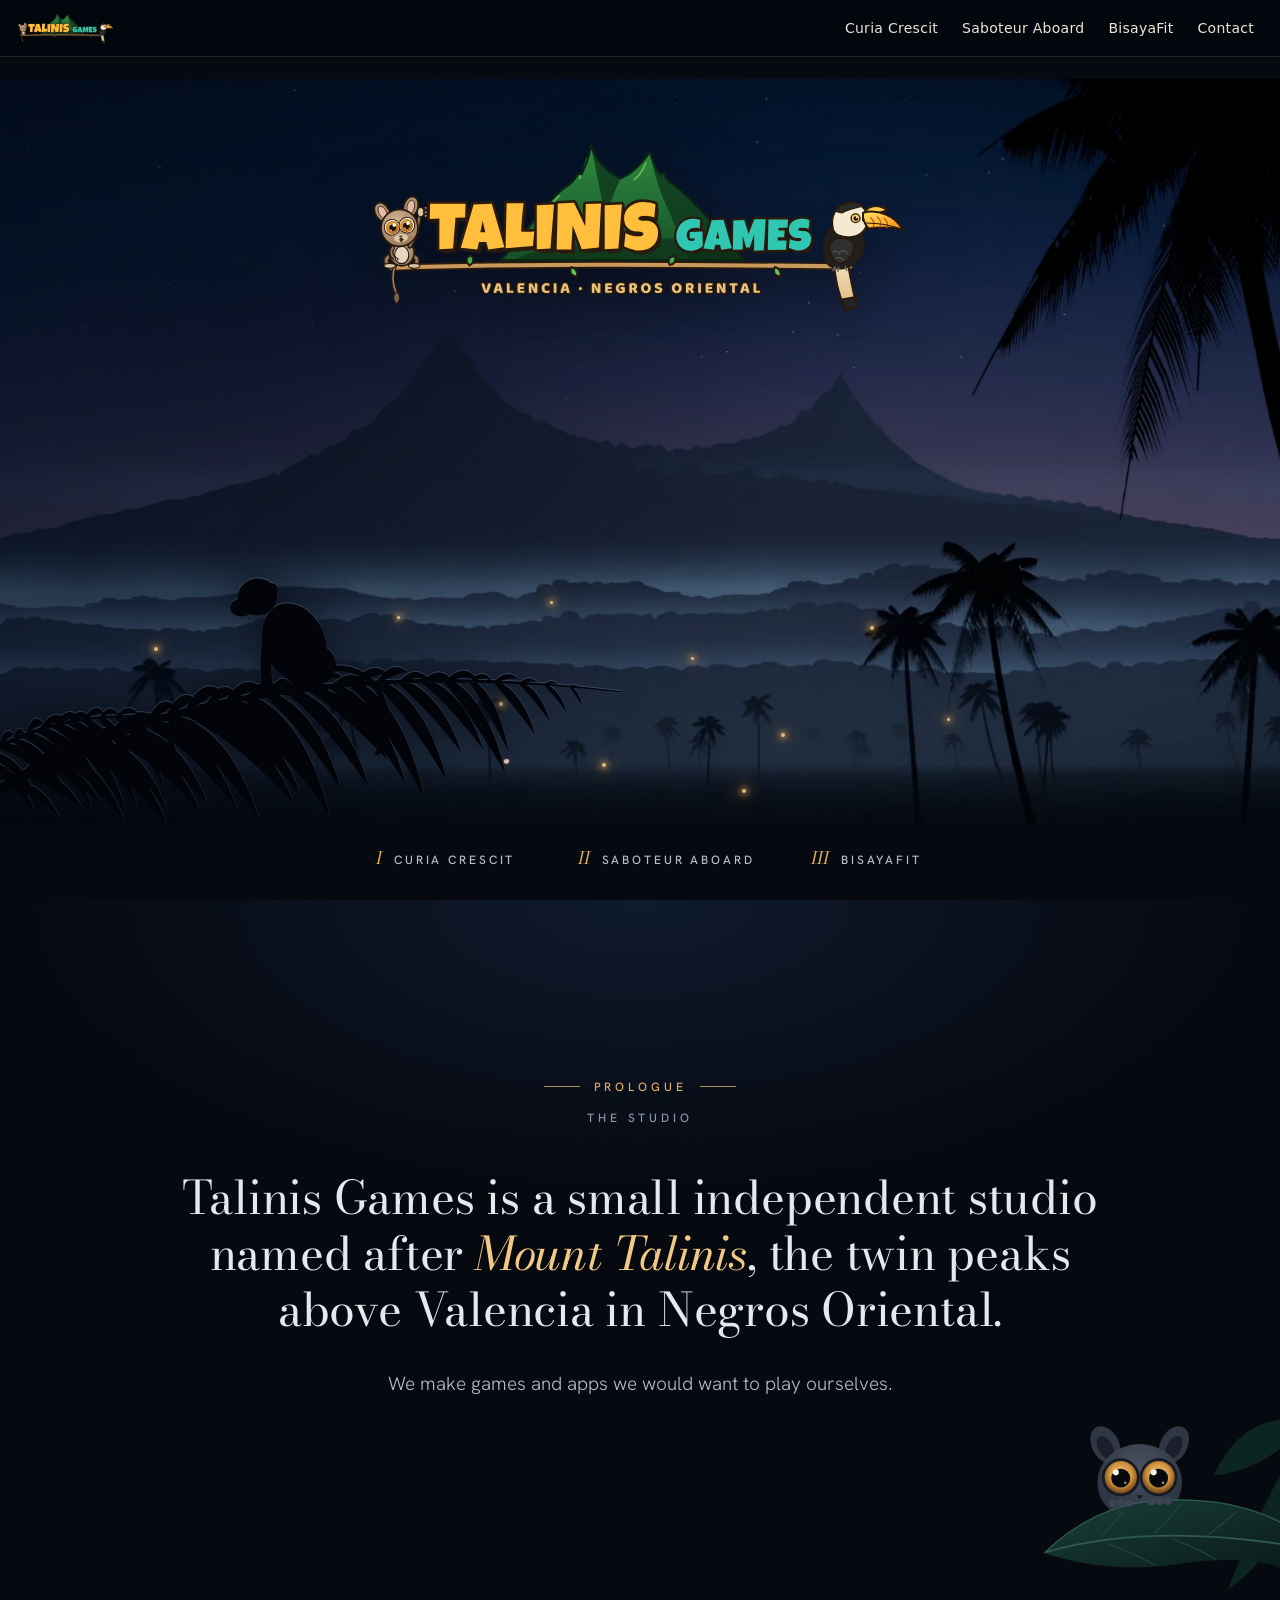
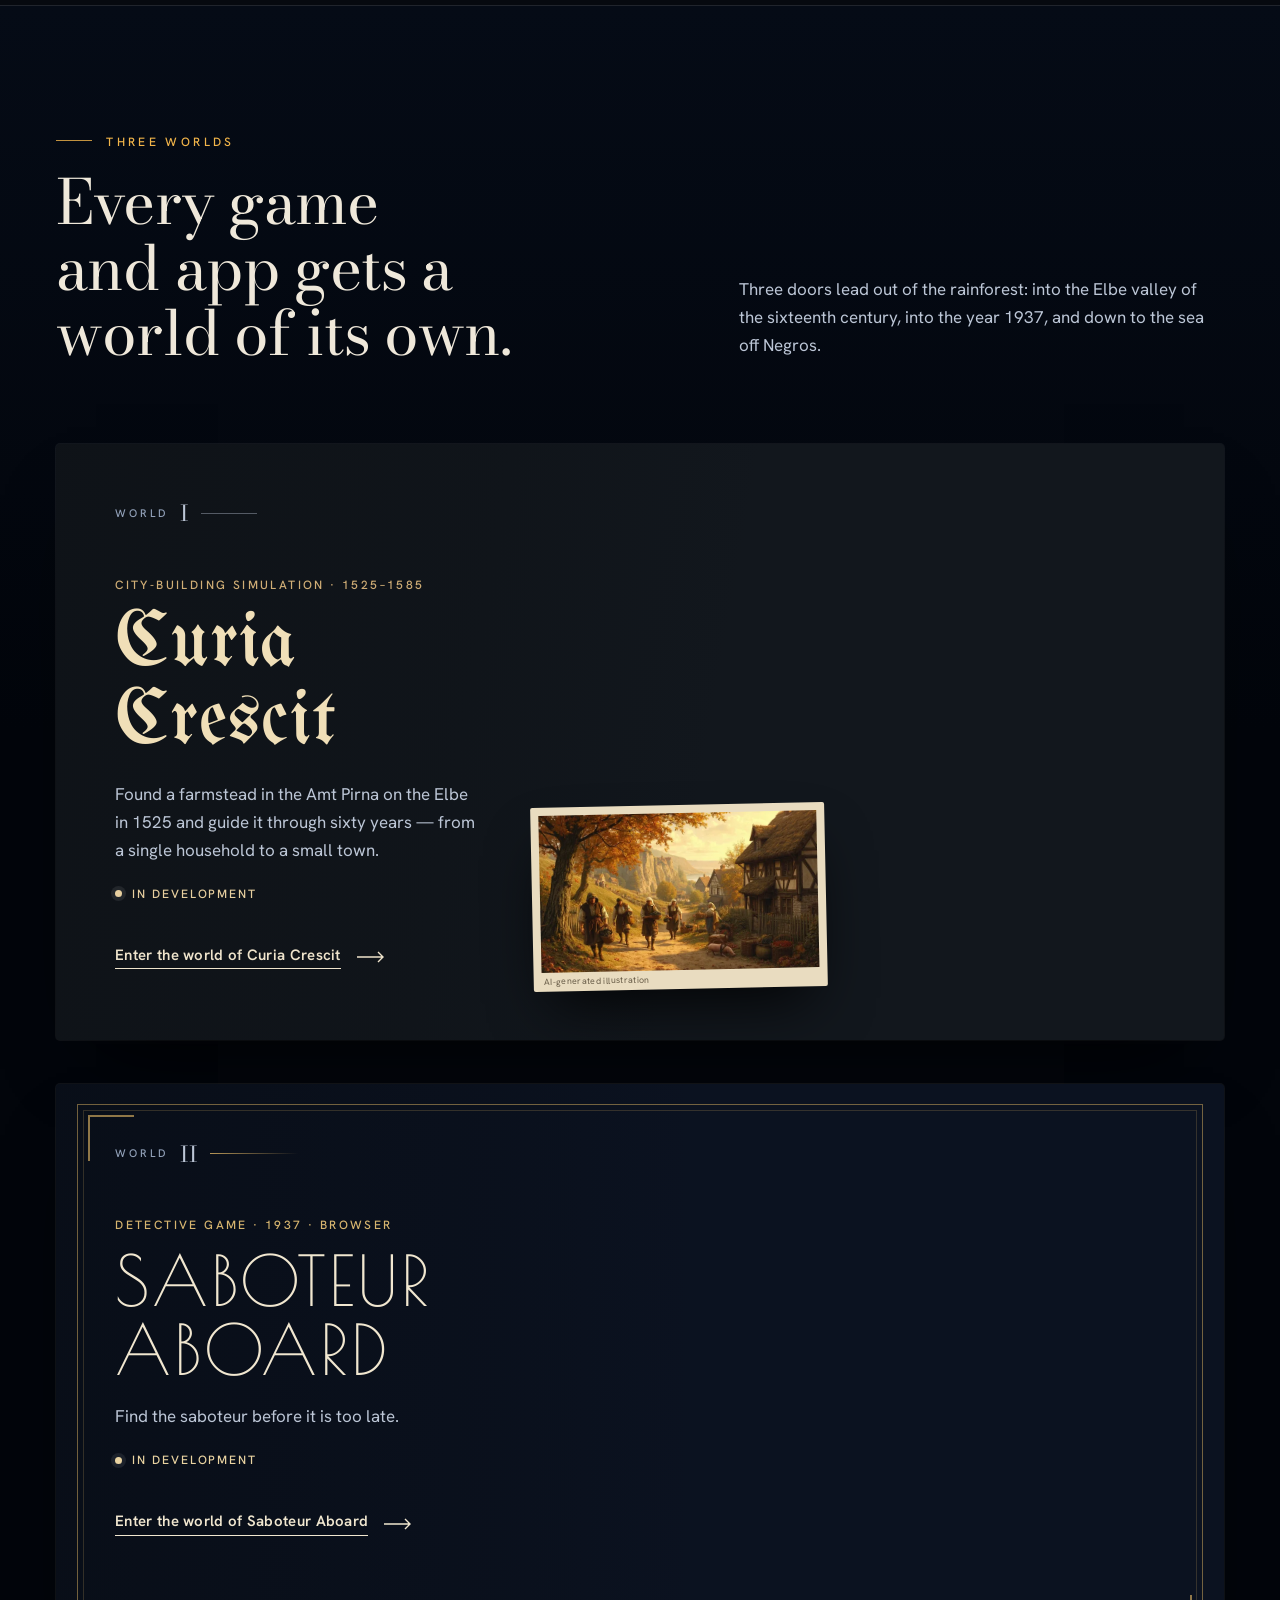
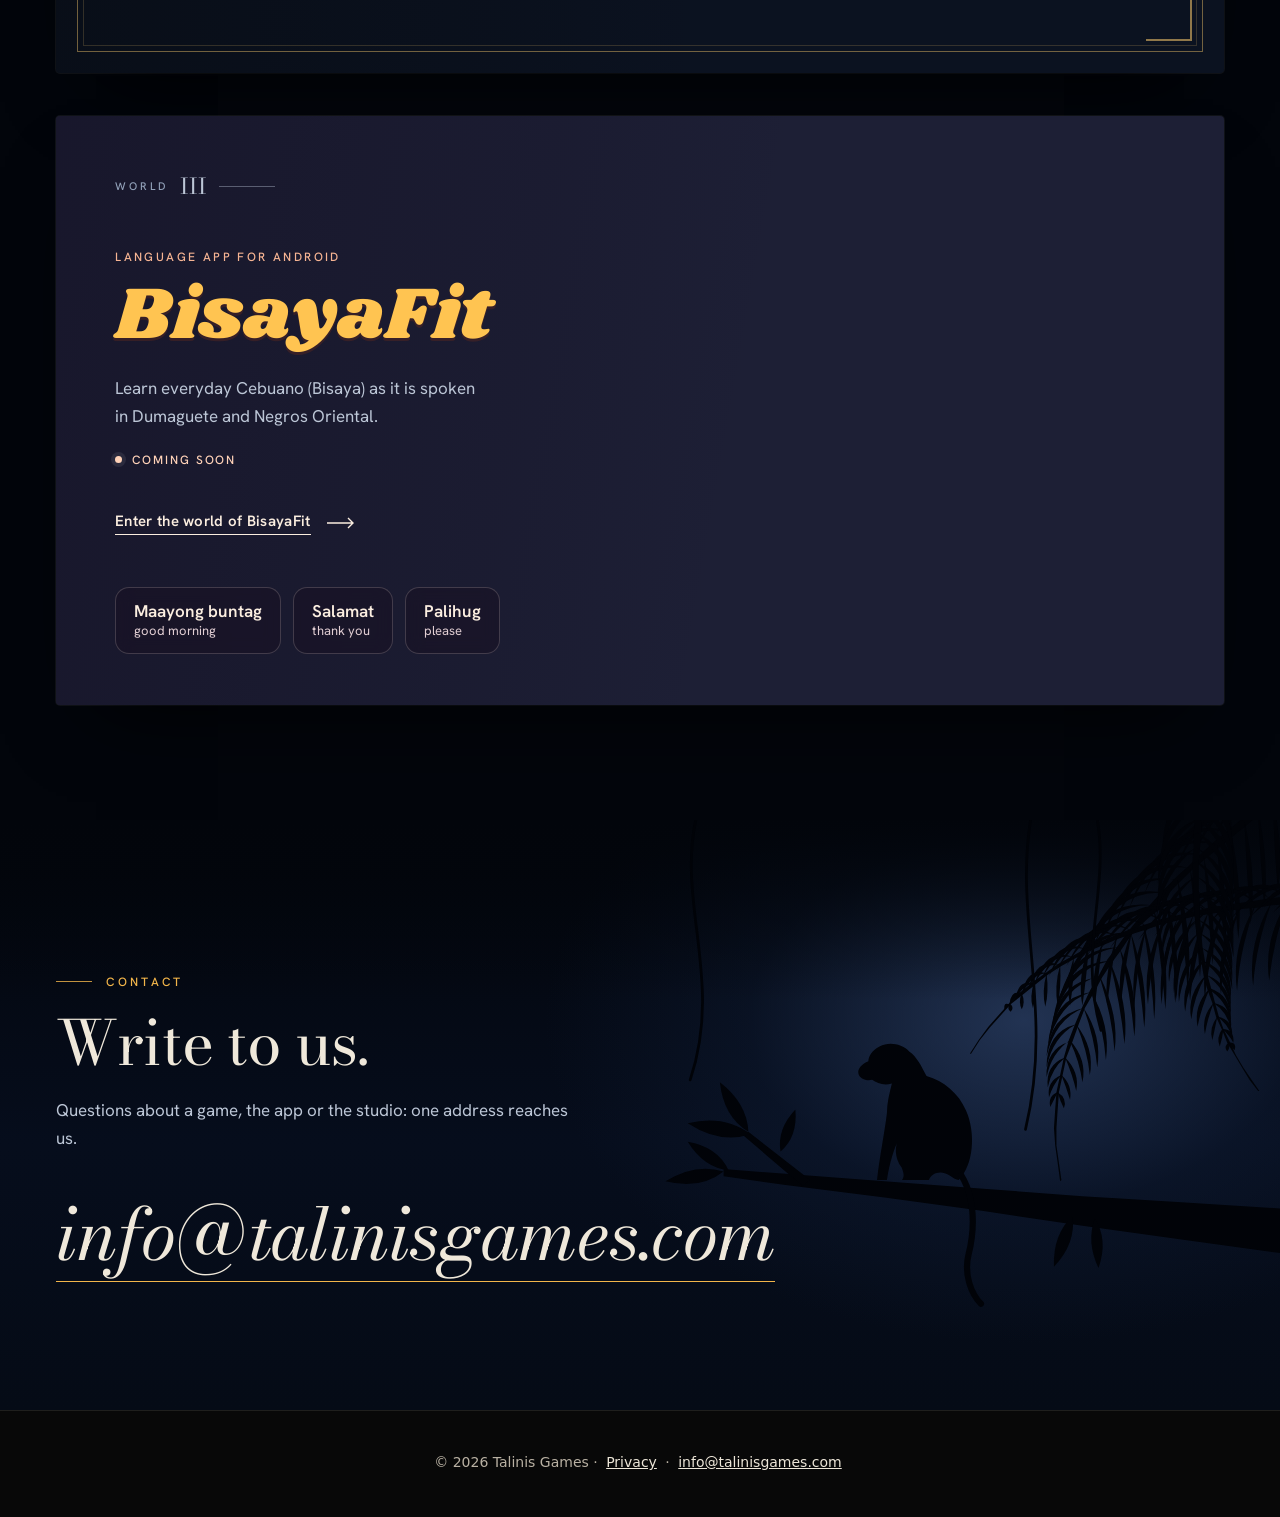
==== commit 21a9b56c: "Logo without the light outline, larger on the home page Co-Authored-By: Claude Opus 5.5 <noreply@ant" ====
--- a/index.html
+++ b/index.html
@@ -18,7 +18,7 @@
 </head>
 <body class="page-home">
 <header class="studio-bar">
-  <a class="studio-home" href="index.html" aria-current="page"><img src="assets/img/talinis-logo_ohne-unterzeile-dark.svg" width="1673" height="588" alt="Talinis Games – home"></a>
+  <a class="studio-home" href="index.html" aria-current="page"><img src="assets/img/talinis-logo_ohne-unterzeile.svg" width="1673" height="588" alt="Talinis Games – home"></a>
   <nav aria-label="Studio">
     <ul>
       <li><a href="curia.html">Curia Crescit</a></li>
@@ -53,7 +53,7 @@
         </g>
       </svg>
       <div class="cine__title">
-        <h1 id="hero-title" class="cine__logo"><img src="assets/img/talinis-logo-dark.svg" width="1673" height="748" alt="Talinis Games – Valencia, Negros Oriental"></h1>
+        <h1 id="hero-title" class="cine__logo"><img src="assets/img/talinis-logo.svg" width="1673" height="748" alt="Talinis Games – Valencia, Negros Oriental"></h1>
       </div>
     </div>
     <nav class="cine__reel" aria-label="The three worlds">
--- a/index.css
+++ b/index.css
@@ -106,7 +106,7 @@
 @media (min-width: 701px) {
   .cine .cine__pic img { object-position: 50% 50%; transform: scale(1.18); transform-origin: 50% 0; }
   .cine .cine__title { left: 0; right: 0; top: 2.4vh; width: auto; margin: 0 auto; display: flex; flex-direction: column; align-items: center; }
-  .cine .cine__logo img { width: min(36rem, 50vh); }
+  .cine .cine__logo img { width: min(46rem, 62vh); }
   .cine .cine__line { margin: 0.7rem 0 0; max-width: none; justify-content: center; font-size: 1.0625rem; white-space: nowrap; }
 }
 .cine__logo { margin: 0; }
@@ -410,7 +410,7 @@
   :root { --bar-t: 14px; --bar-b: 88px; }
   .cine { min-height: 620px; }
   .cine__title { top: 4%; right: var(--gutter); width: auto; }
-  .cine__logo img { width: min(100%, 380px); margin: 0 auto; }
+  .cine__logo img { width: min(94vw, 430px); max-width: none; position: relative; left: 50%; transform: translateX(-50%); }
   .cine__line { margin: 0.7rem auto 0; max-width: 19.5rem; font-size: 1rem; gap: 12px; justify-content: center; text-align: left; }
   .cine__line::before { width: 24px; }
   .cine__pic img { object-position: 50% 50%; }
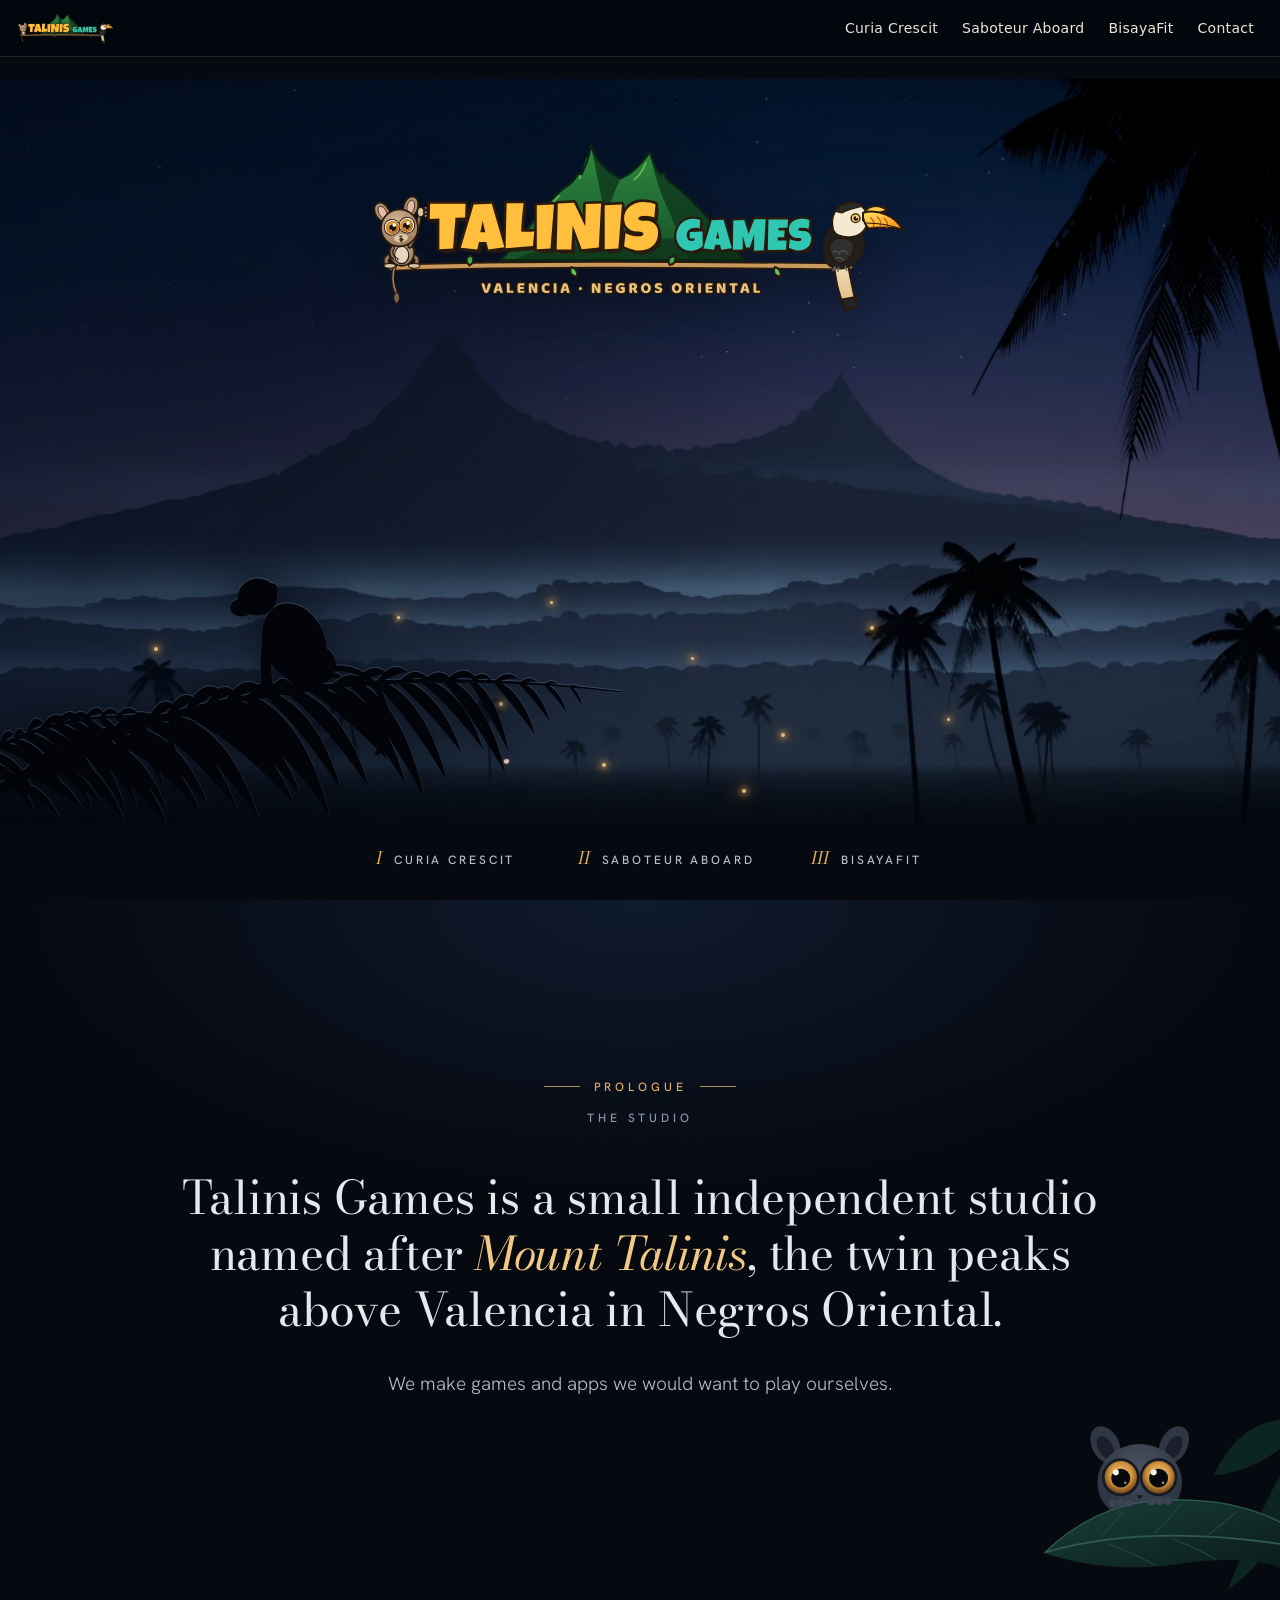
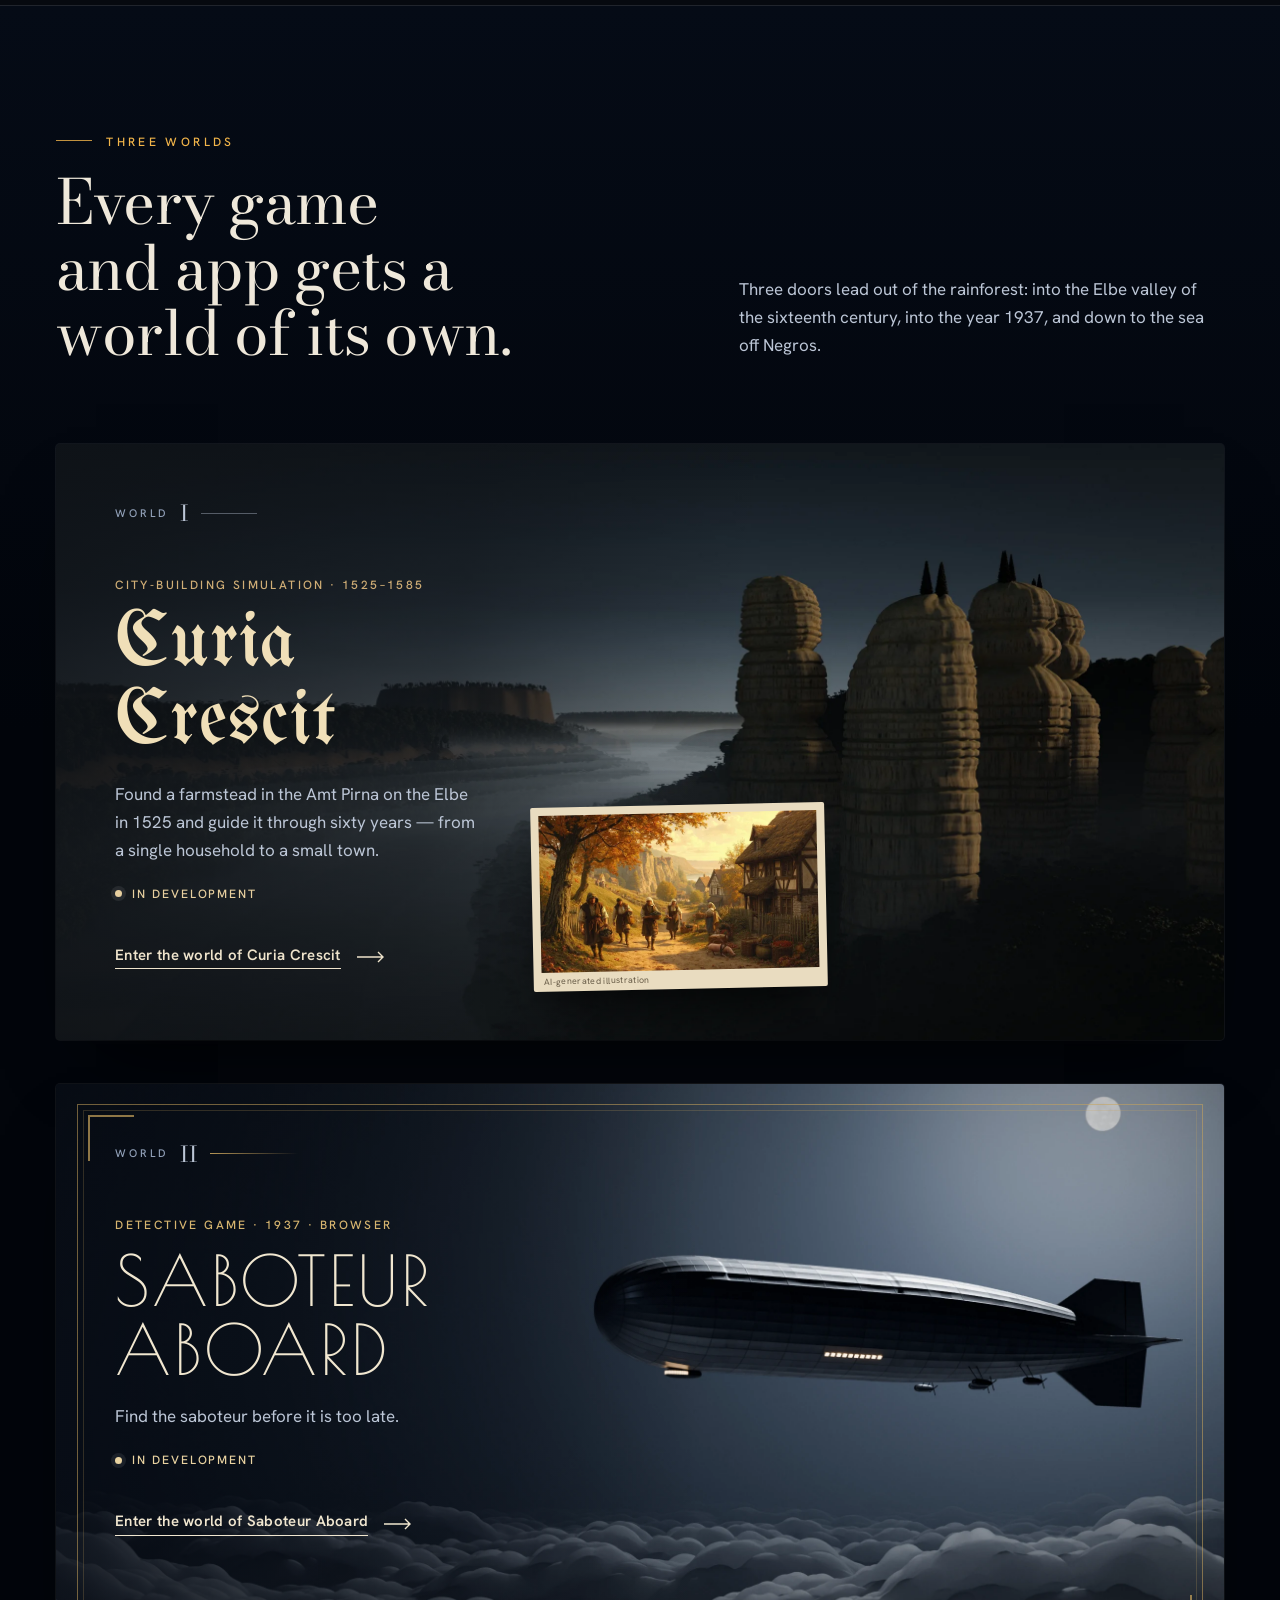
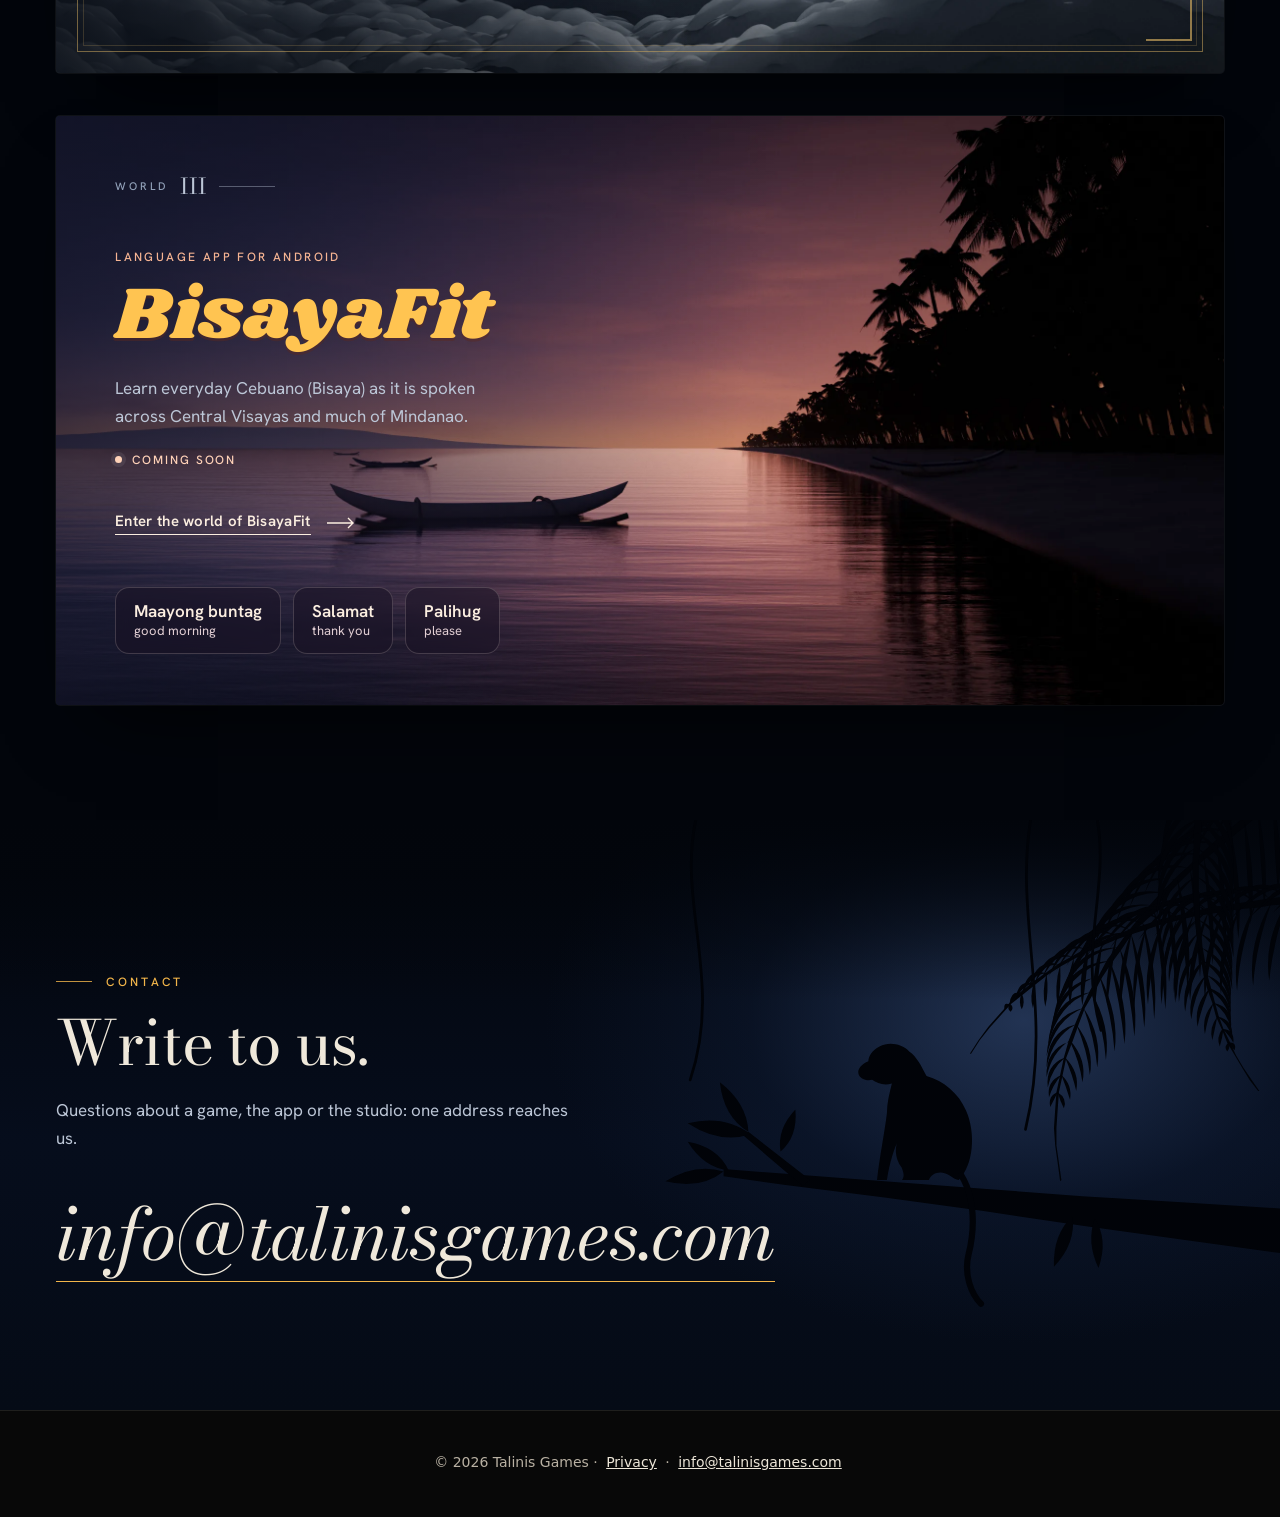
==== commit 7d84433e: "BisayaFit: Cebuano as spoken across Central Visayas and much of Mindanao Co-Authored-By: Claude Opus" ====
--- a/index.html
+++ b/index.html
@@ -160,7 +160,7 @@
             <p class="portal__no"><span>World</span> III</p>
             <p class="portal__kind">Language app for Android</p>
             <h3 id="portal-bisaya" class="portal__title">BisayaFit</h3>
-            <p class="portal__text">Learn everyday Cebuano (Bisaya) as it is spoken in Dumaguete and Negros&nbsp;Oriental.</p>
+            <p class="portal__text">Learn everyday Cebuano (Bisaya) as it is spoken across Central Visayas and much of&nbsp;Mindanao.</p>
             <p class="portal__status">Coming soon</p>
             <a class="portal__go" href="bisayafit.html"><span>Enter the world of BisayaFit</span><svg viewBox="0 0 28 12" aria-hidden="true" focusable="false"><path d="M0 6h26M21 1l5 5-5 5"/></svg></a>
           </div>
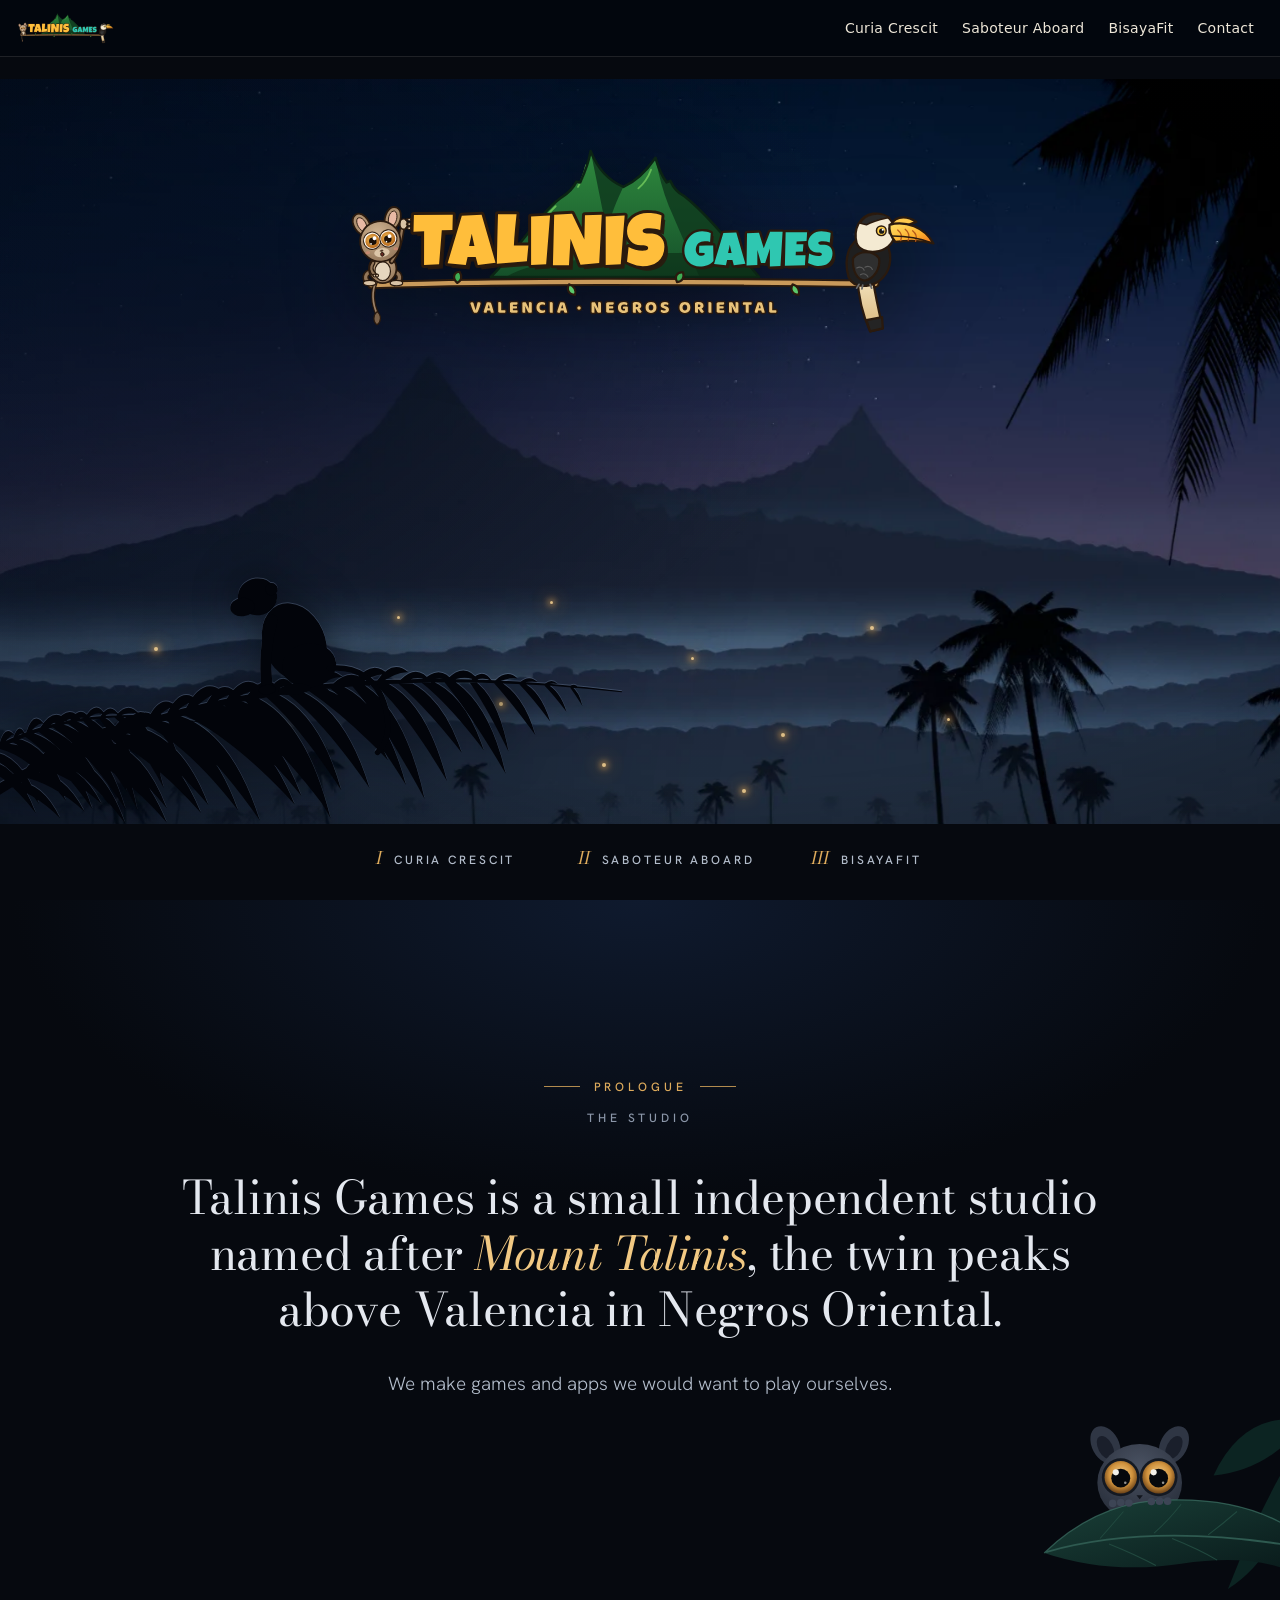
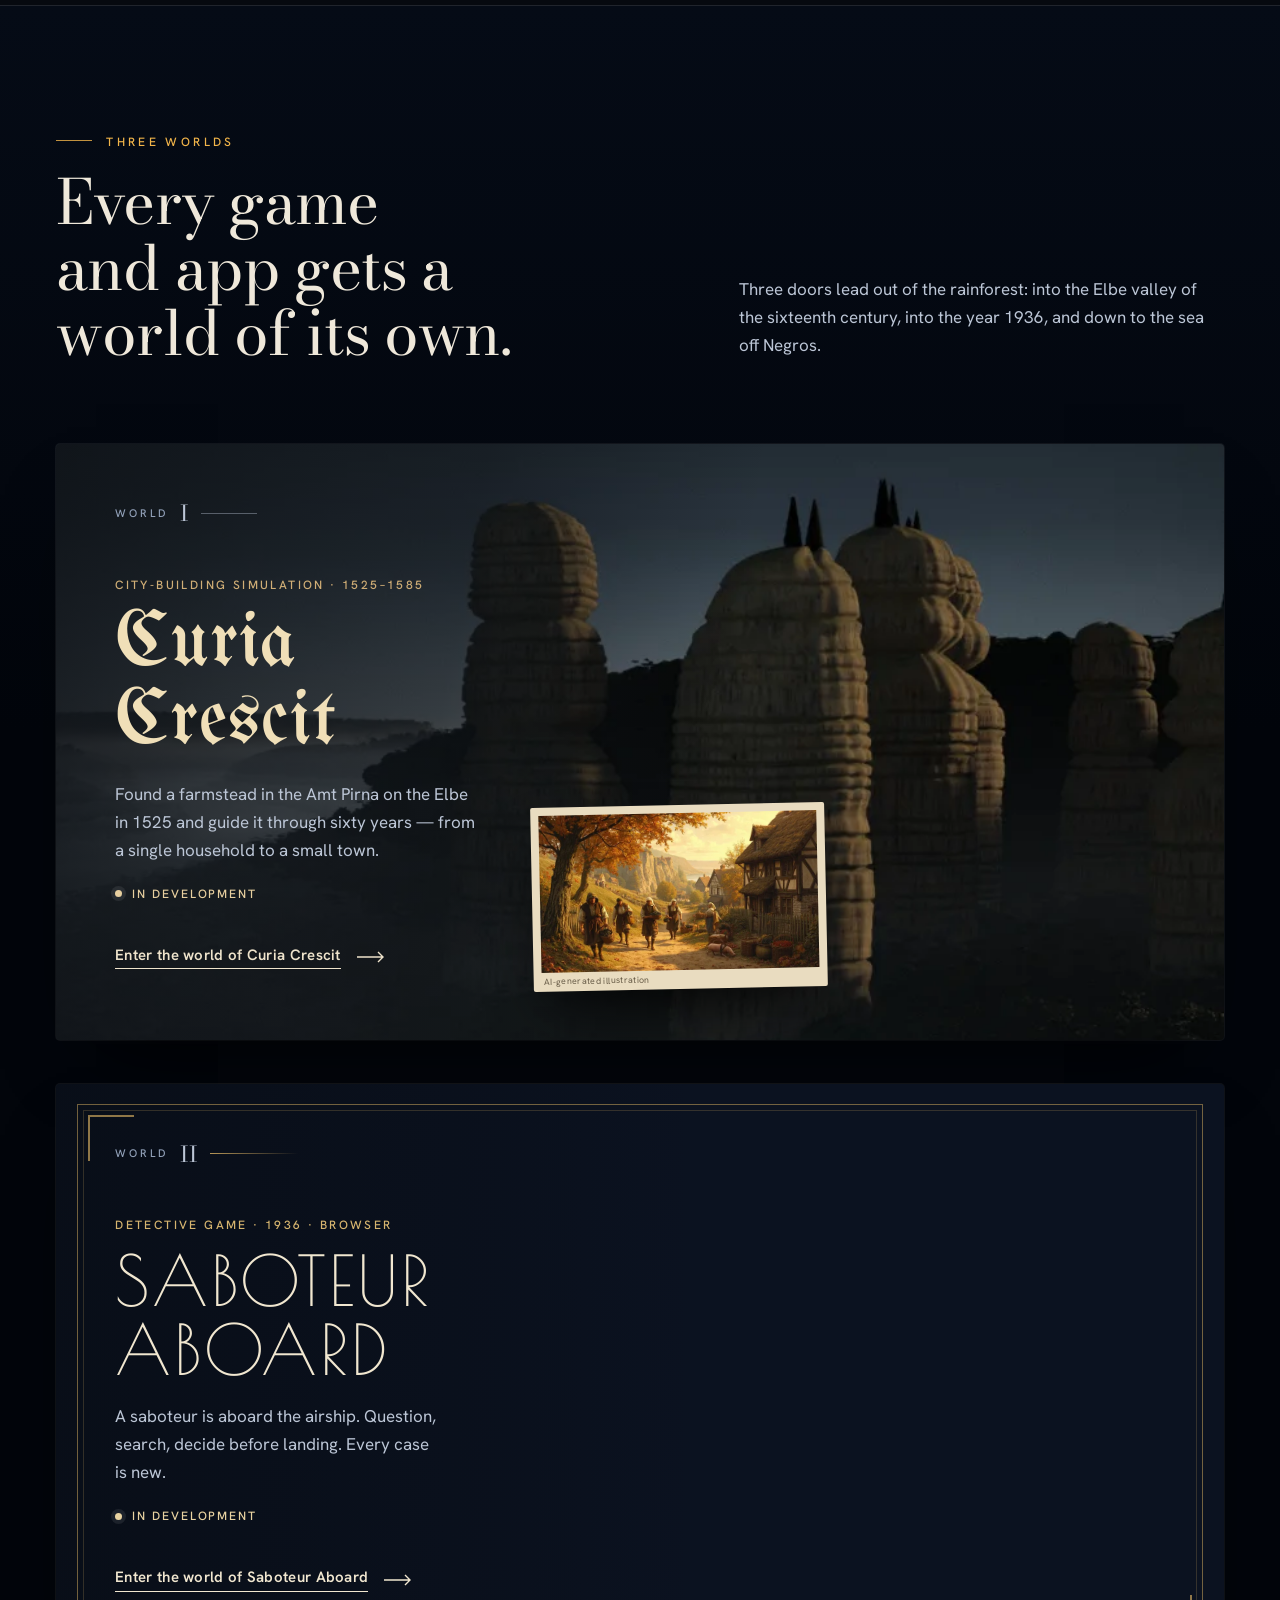
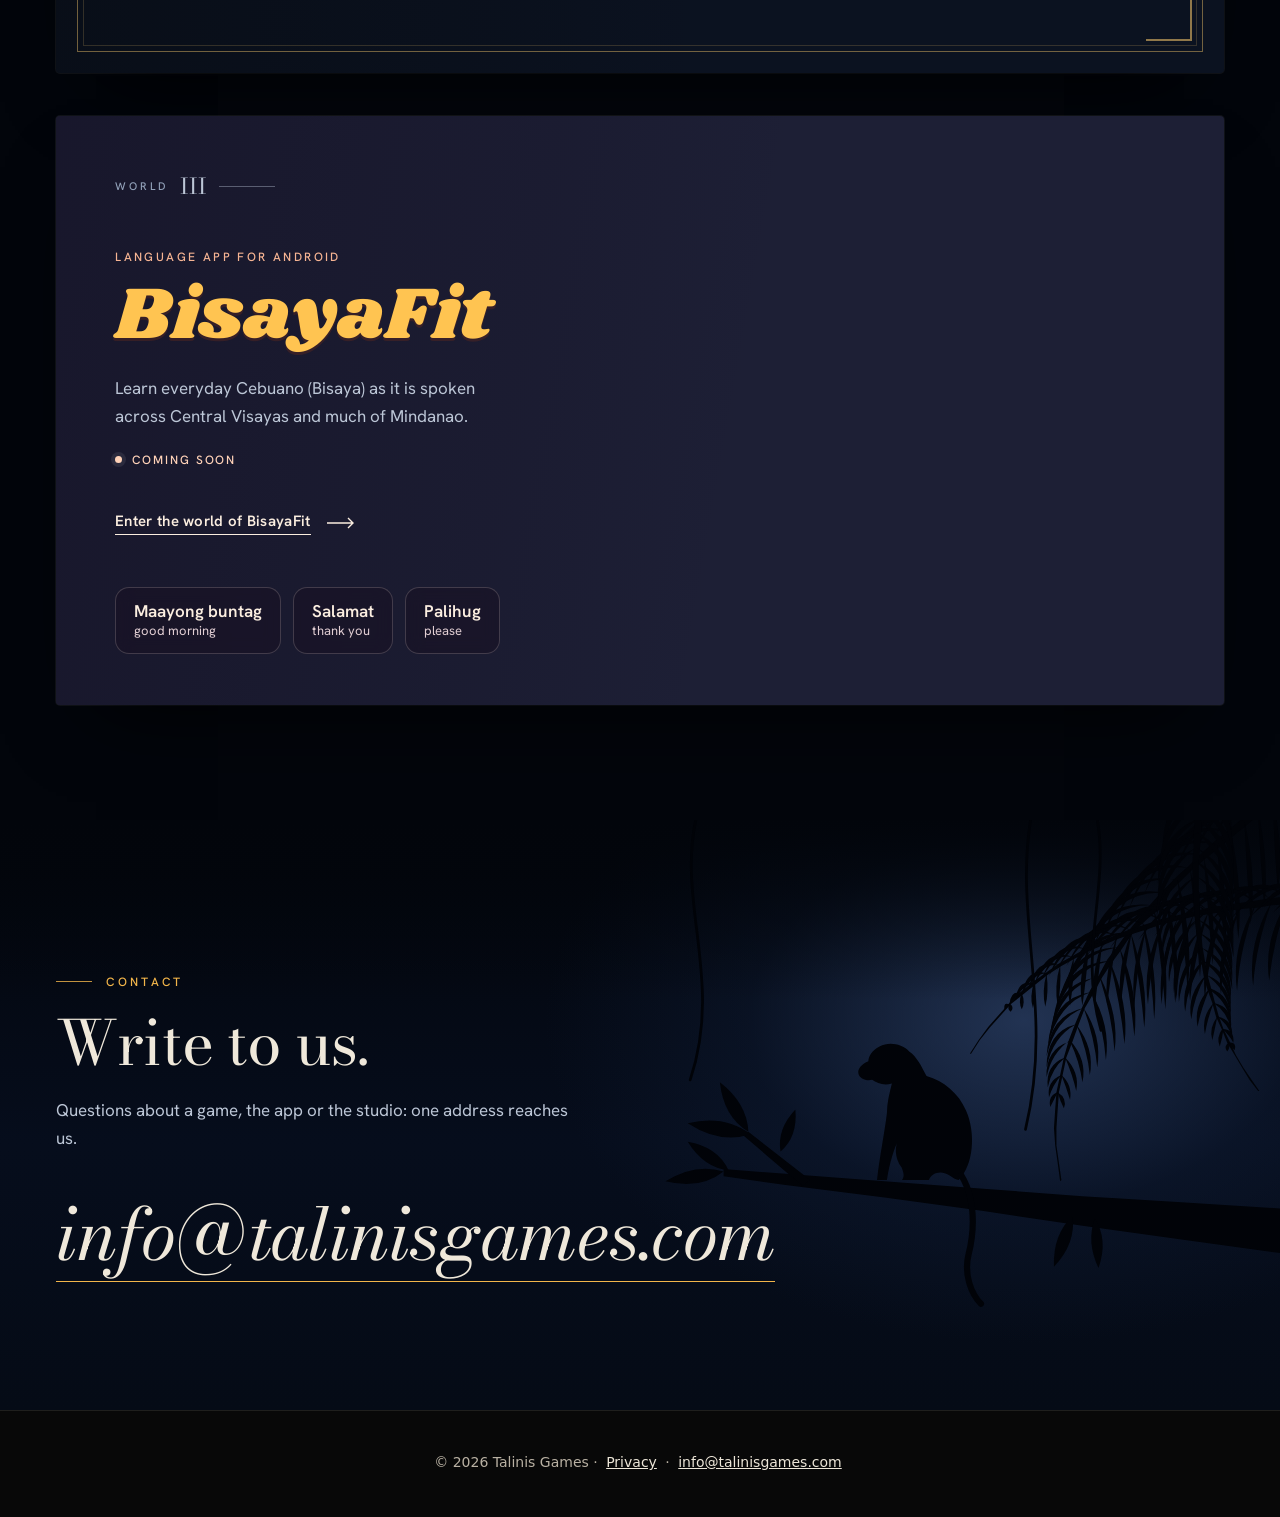
==== commit 4e97037d: "Saboteur Aboard: precise description, set in 1936 Co-Authored-By: Claude Opus 5.5 <noreply@anthropic" ====
--- a/index.html
+++ b/index.html
@@ -107,7 +107,7 @@
     <div class="wrap worlds__head">
       <p class="eyebrow">Three worlds</p>
       <h2 id="worlds-title" class="display">Every game and app gets a world of its&nbsp;own.</h2>
-      <p class="worlds__intro">Three doors lead out of the rainforest: into the Elbe valley of the sixteenth century, into the year 1937, and down to the sea off&nbsp;Negros.</p>
+      <p class="worlds__intro">Three doors lead out of the rainforest: into the Elbe valley of the sixteenth century, into the year 1936, and down to the sea off&nbsp;Negros.</p>
     </div>
 
     <ol class="portals">
@@ -141,9 +141,9 @@
           <span class="deco-frame" aria-hidden="true"></span>
           <div class="portal__body">
             <p class="portal__no"><span>World</span> II</p>
-            <p class="portal__kind">Detective game · 1937 · Browser</p>
+            <p class="portal__kind">Detective game · 1936 · Browser</p>
             <h3 id="portal-saboteur" class="portal__title">Saboteur Aboard</h3>
-            <p class="portal__text">Find the saboteur before it is too&nbsp;late.</p>
+            <p class="portal__text">A saboteur is aboard the airship. Question, search, decide before landing. Every case is&nbsp;new.</p>
             <p class="portal__status">In development</p>
             <a class="portal__go" href="saboteur.html"><span>Enter the world of Saboteur Aboard</span><svg viewBox="0 0 28 12" aria-hidden="true" focusable="false"><path d="M0 6h26M21 1l5 5-5 5"/></svg></a>
           </div>
--- a/index.css
+++ b/index.css
@@ -470,3 +470,21 @@
   .portal__art img, .portal__go svg { transition: none; }
   .portal article:hover .portal__art img { transform: none; }
 }
+
+
+.cine { container-type: size; --R: 2; --s: 1.3; --oy: 0; --fx: 0.502; --fy: 0.146; --fw: 0.28; }
+.cine .cine__pic img { object-position: 50% 50%; transform: scale(var(--s)); transform-origin: 50% calc(var(--oy) * 100%); }
+.cine .cine__title {
+  --imgw: max(100cqw, calc(var(--R) * 100cqh));
+  --imgh: calc(var(--imgw) / var(--R));
+  --py: calc((100cqh - var(--imgh)) / 2 + var(--fy) * var(--imgh));
+  --lw: calc(var(--fw) * var(--imgw) * var(--s));
+  display: block; margin: 0; right: auto; width: var(--lw);
+  left: calc(50cqw + (var(--fx) - 0.5) * var(--imgw) * var(--s) - var(--lw) / 2);
+  top: calc(var(--oy) * 100cqh + (var(--py) - var(--oy) * 100cqh) * var(--s) - var(--lw) * 0.2236);
+}
+.cine .cine__title .cine__logo img { width: 100%; max-width: none; position: static; left: auto; transform: none; margin: 0; }
+@media (max-width: 700px) {
+  .cine { --R: 0.642857; --s: 1.3; --oy: 0; --fx: 0.4925; --fy: 0.25; --fw: 0.58; }
+  .cine .cine__frond { bottom: 0; }
+}
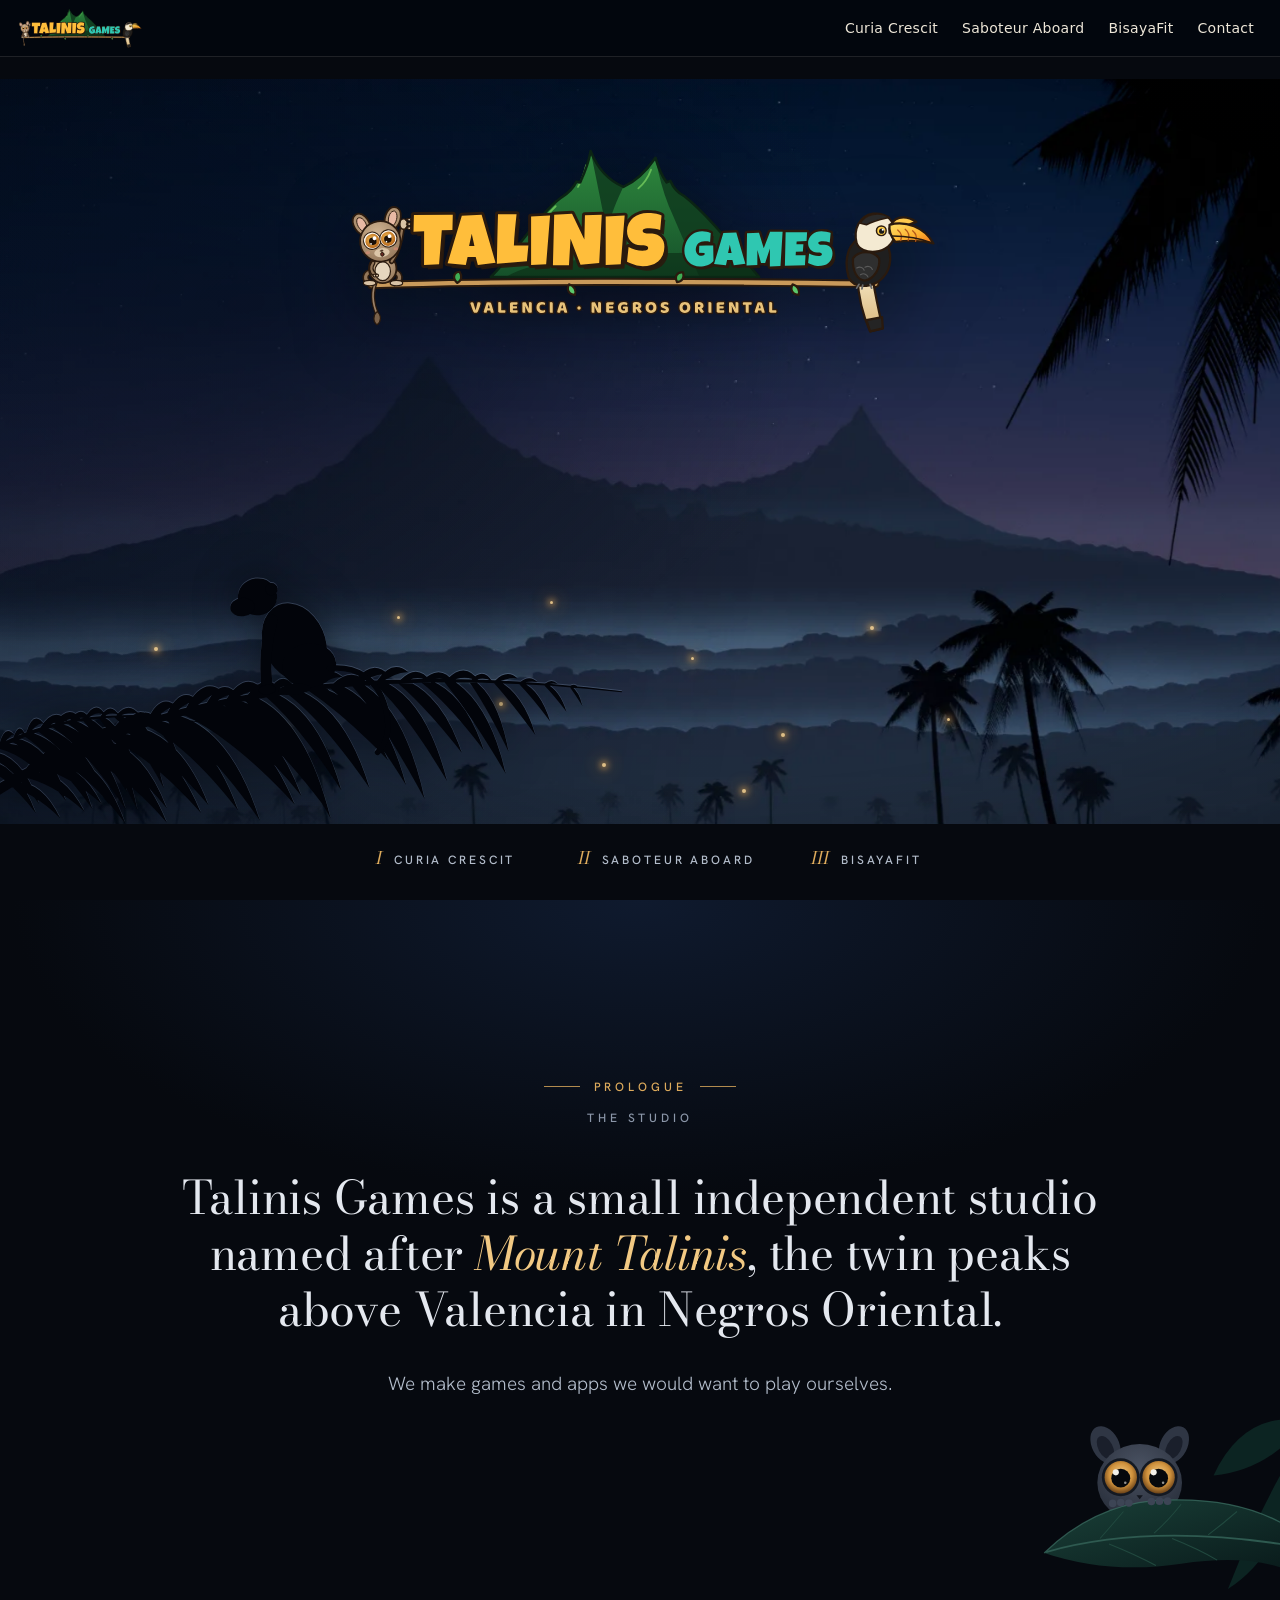
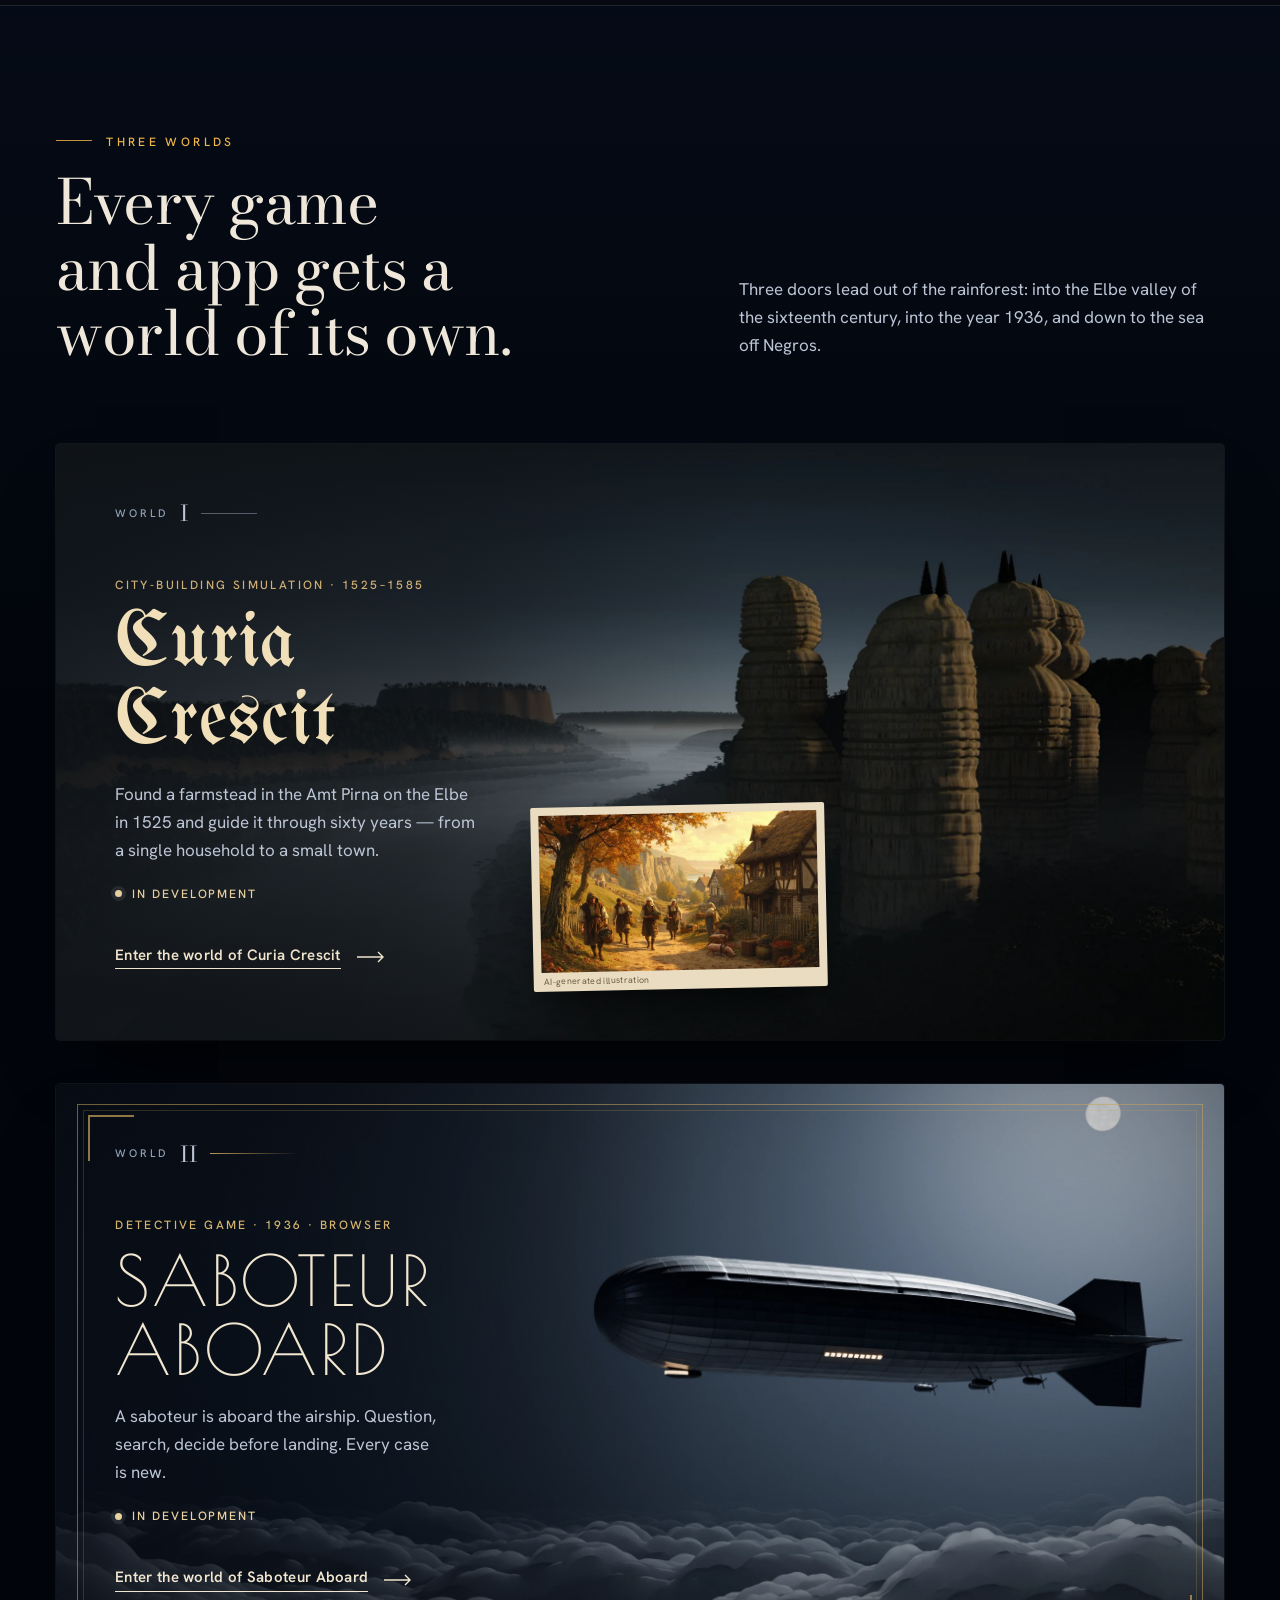
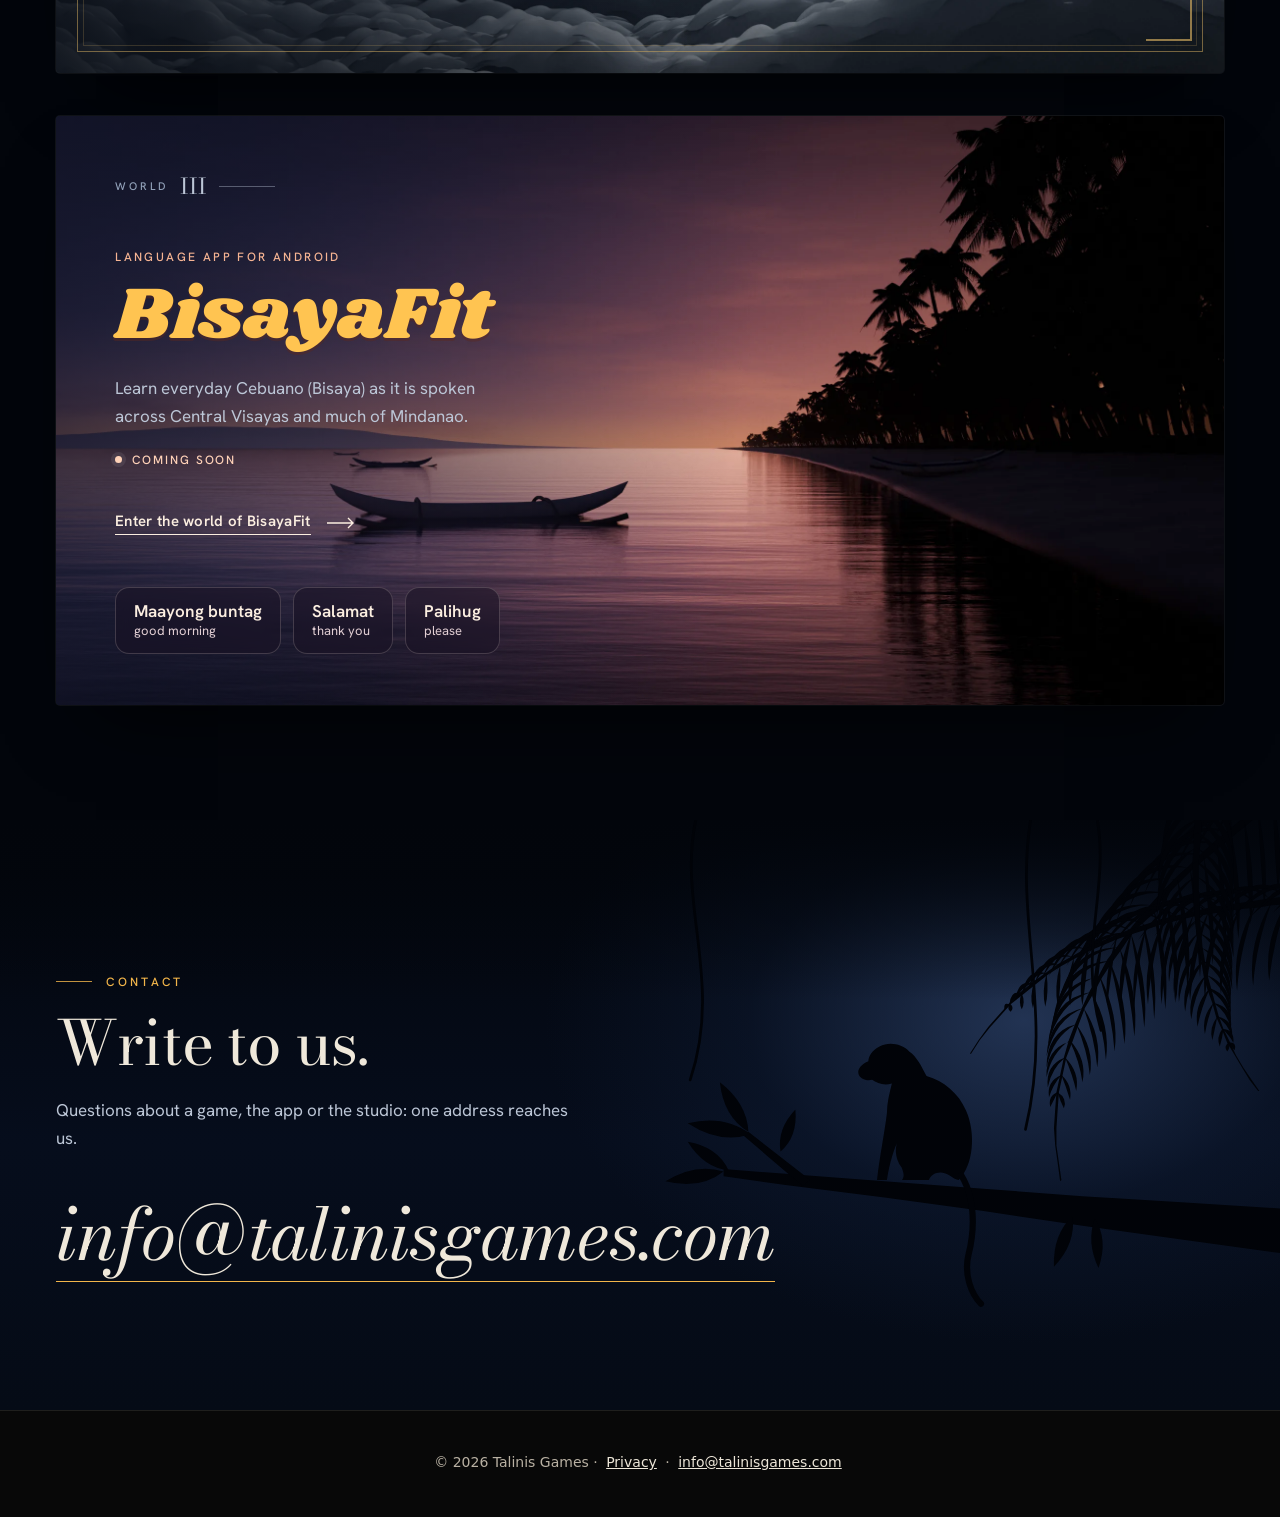
==== commit 0962383f: "404 page, robots.txt, sitemap, link preview image, lighter concept art, larger header logo, text fix" ====
--- a/index.html
+++ b/index.html
@@ -15,6 +15,14 @@
 <link rel="stylesheet" href="common.css">
 <link rel="stylesheet" href="index.css">
 <script src="index.js" defer></script>
+<link rel="canonical" href="https://talinisgames.com/">
+<meta property="og:url" content="https://talinisgames.com/">
+<meta property="og:site_name" content="Talinis Games">
+<meta property="og:image" content="https://talinisgames.com/assets/img/talinis-og.jpg">
+<meta property="og:image:width" content="1200">
+<meta property="og:image:height" content="630">
+<meta property="og:image:alt" content="The Talinis Games logo on the night sky over Mount Talinis">
+<meta name="twitter:card" content="summary_large_image">
 </head>
 <body class="page-home">
 <header class="studio-bar">
--- a/common.css
+++ b/common.css
@@ -15,7 +15,7 @@
   font: 500 0.875rem/1.2 var(--bar-font); letter-spacing: 0.02em;
 }
 .studio-bar .studio-home { display: inline-flex; align-items: center; min-height: 44px; border-radius: 6px; }
-.studio-bar .studio-home img { display: block; height: 34px; width: auto; }
+.studio-bar .studio-home img { display: block; height: 44px; width: auto; }
 .studio-bar ul { list-style: none; margin: 0; padding: 0; display: flex; flex-wrap: wrap; gap: 0 4px; }
 .studio-bar a { color: var(--bar-fg); text-decoration: none; }
 .studio-bar ul a { display: inline-flex; align-items: center; min-height: 44px; padding: 0 10px; border-radius: 6px; }
@@ -35,5 +35,5 @@
   .studio-bar ul::-webkit-scrollbar { display: none; }
   .studio-bar ul { justify-content: space-between; }
   .studio-bar ul a { padding: 0 6px; white-space: nowrap; font-size: 0.8125rem; letter-spacing: 0; }
-  .studio-bar .studio-home img { height: 28px; }
+  .studio-bar .studio-home img { height: 36px; }
 }
--- a/index.css
+++ b/index.css
@@ -488,3 +488,7 @@
   .cine { --R: 0.642857; --s: 1.3; --oy: 0; --fx: 0.4925; --fy: 0.25; --fw: 0.58; }
   .cine .cine__frond { bottom: 0; }
 }
+.nf-links ul { list-style: none; margin: 40px 0 0; padding: 0; border-top: 1px solid var(--line); }
+.nf-links li { border-bottom: 1px solid var(--line); }
+.nf-links a { display: block; padding: 18px 0; font: 400 clamp(1.25rem, 1rem + 0.8vw, 1.625rem)/1.3 var(--serif); color: var(--ink); text-decoration: none; }
+.nf-links a:hover, .nf-links a:focus-visible { color: var(--gold-2); }
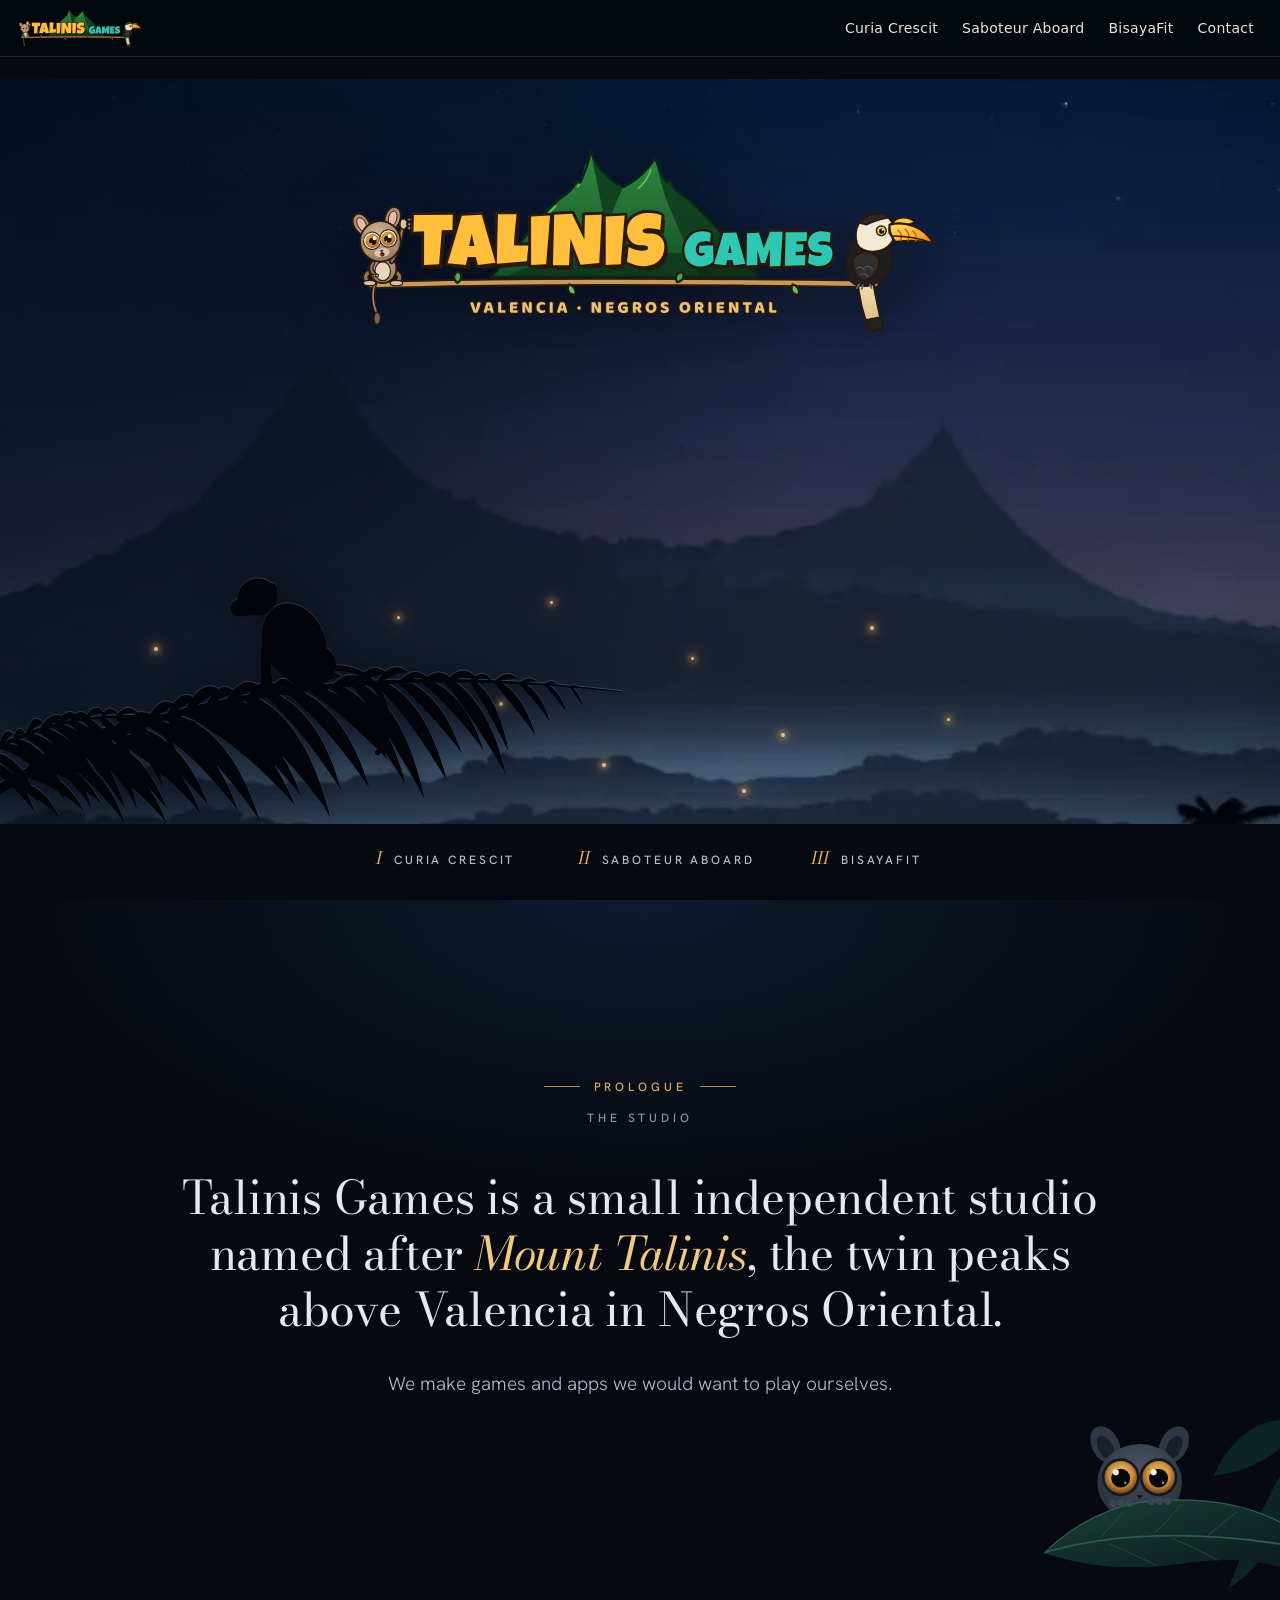
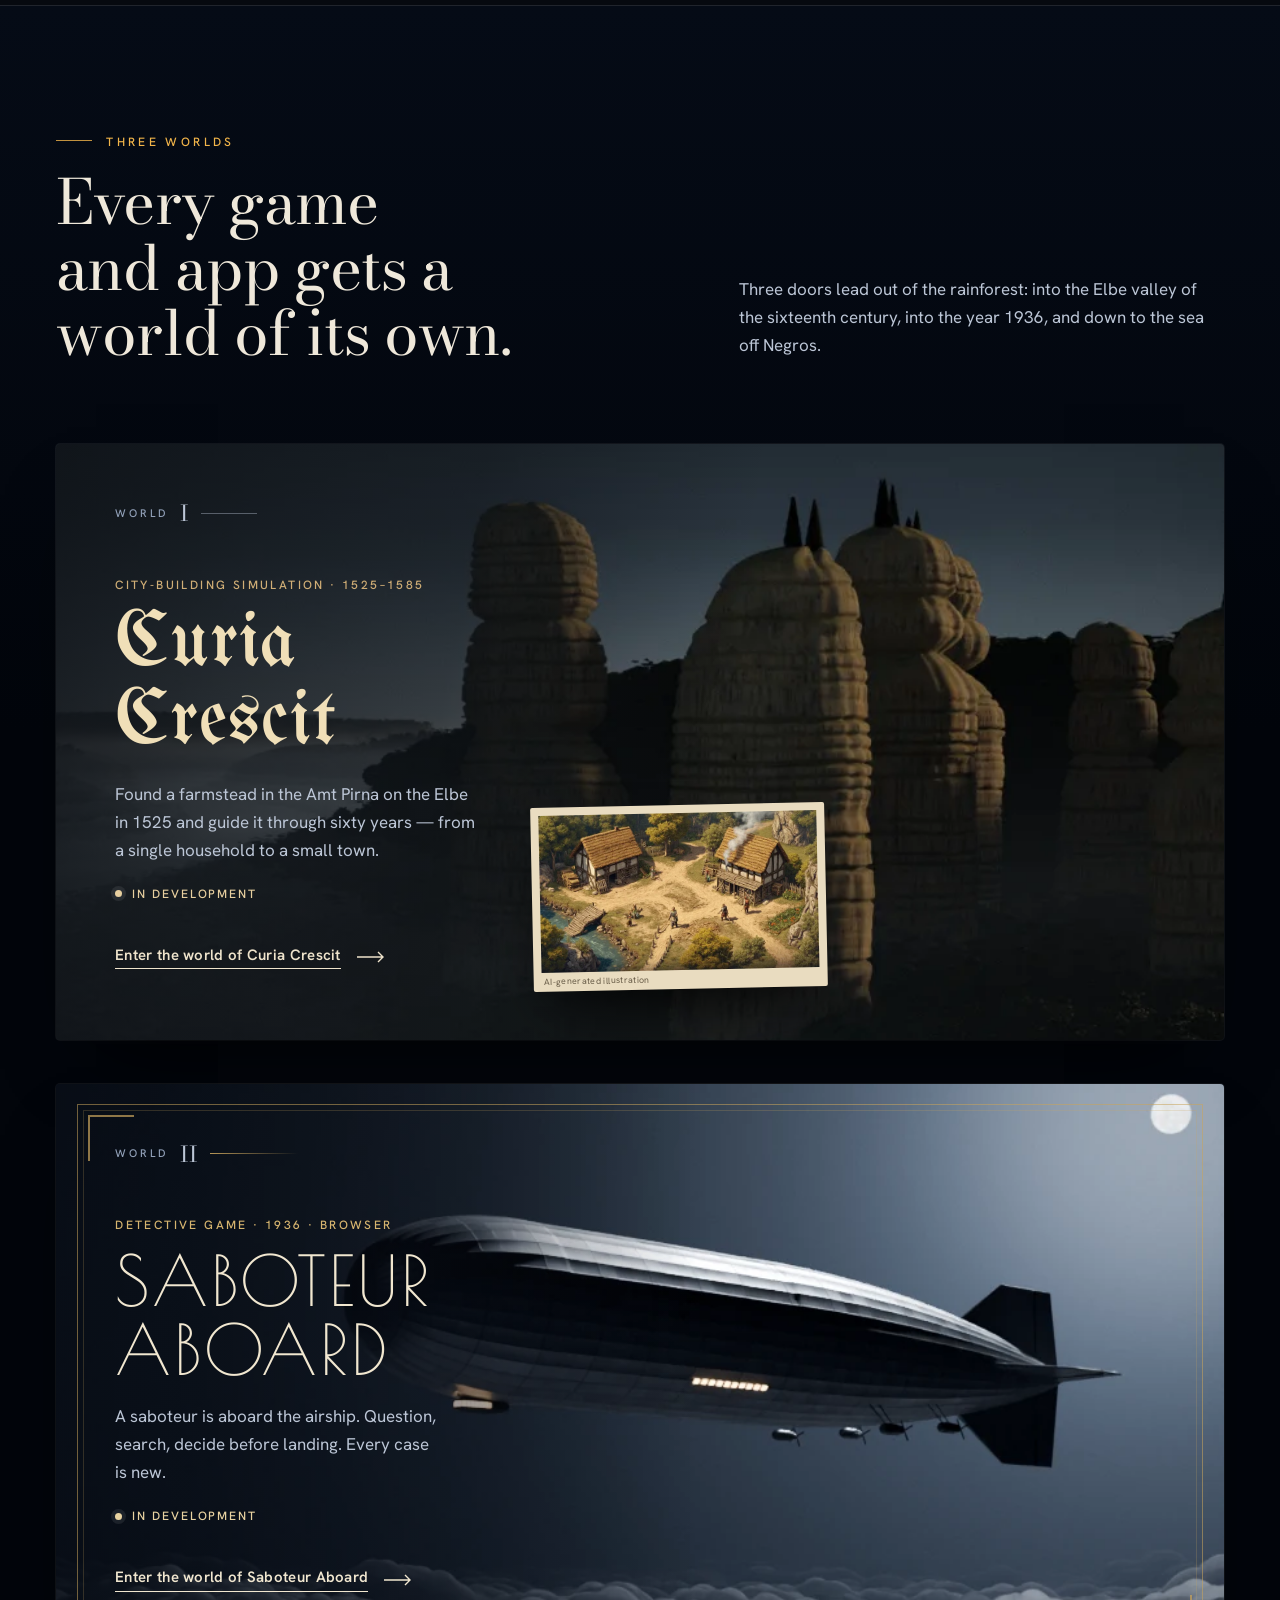
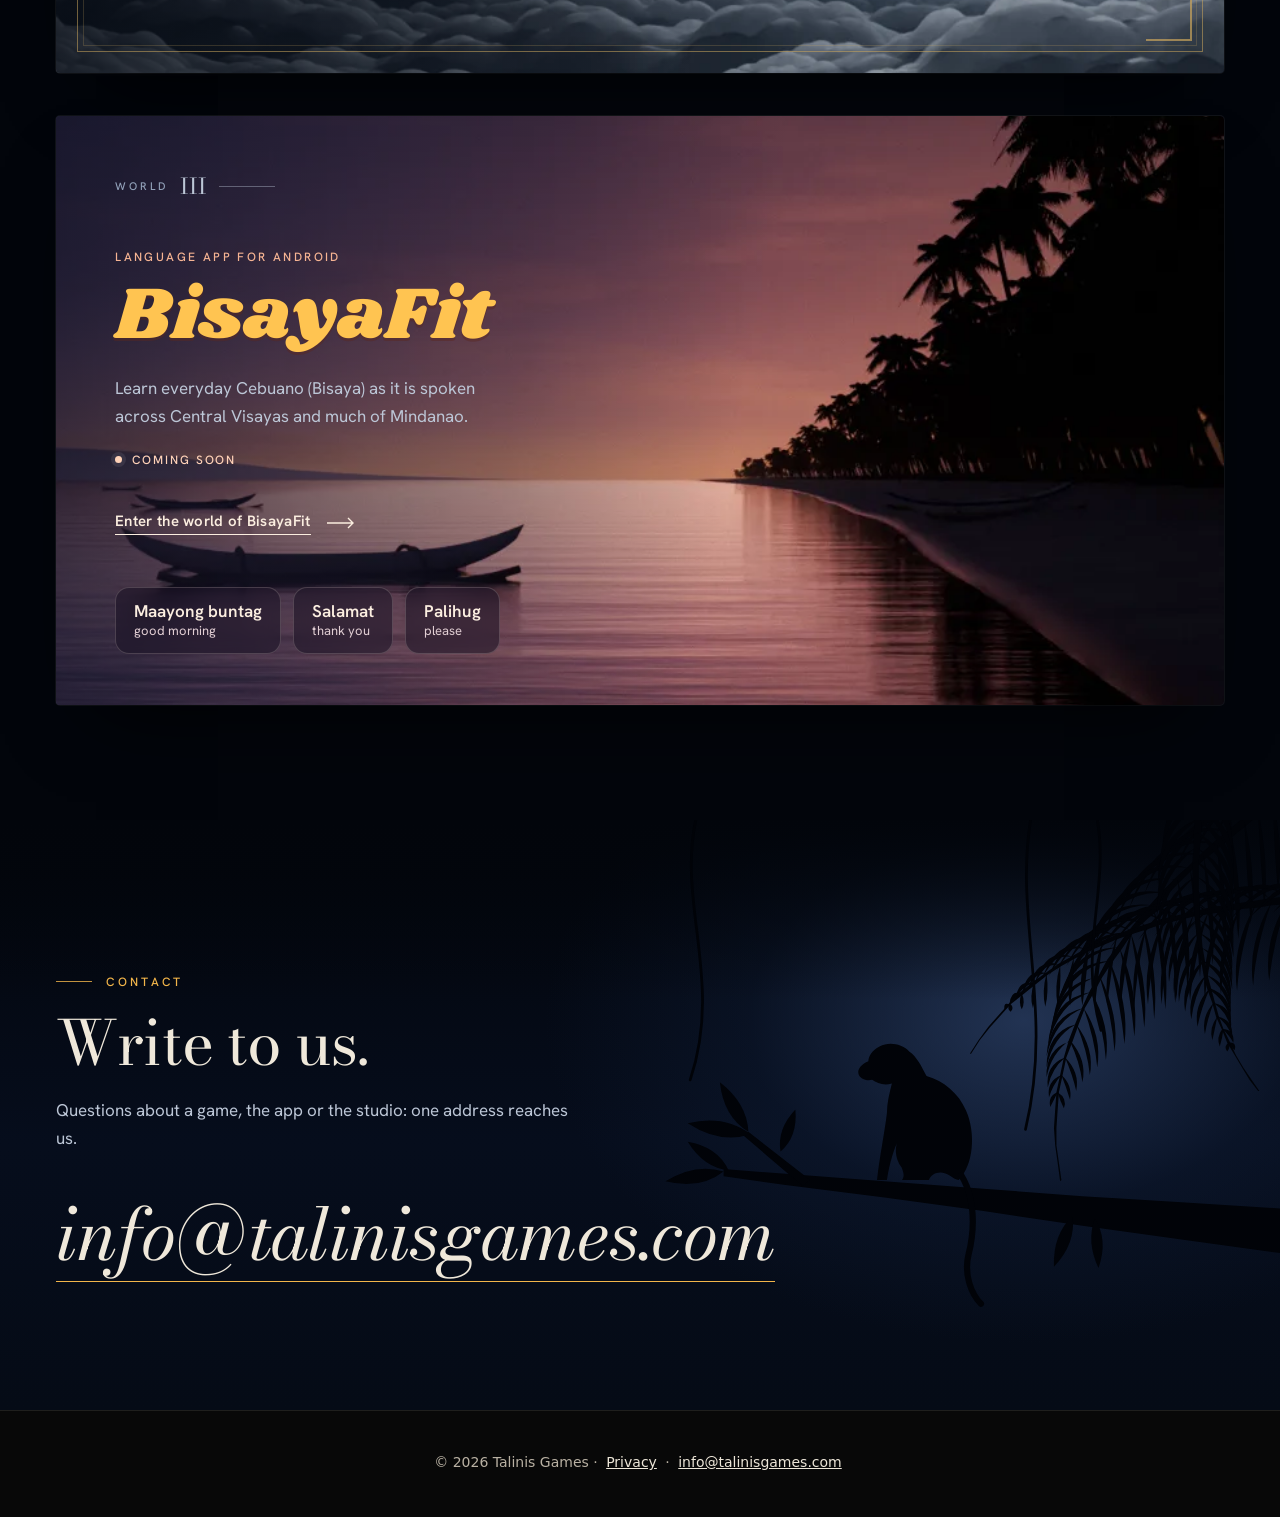
==== commit 26c320b8: "Curia: farmstead and hamlet illustrations replace the season pictures, concept image removed Co-Auth" ====
--- a/index.html
+++ b/index.html
@@ -26,13 +26,13 @@
 </head>
 <body class="page-home">
 <header class="studio-bar">
-  <a class="studio-home" href="index.html" aria-current="page"><img src="assets/img/talinis-logo_ohne-unterzeile.svg" width="1673" height="588" alt="Talinis Games – home"></a>
+  <a class="studio-home" href="/" aria-current="page"><img src="assets/img/talinis-logo_ohne-unterzeile.svg" width="1673" height="588" alt="Talinis Games – home"></a>
   <nav aria-label="Studio">
     <ul>
       <li><a href="curia.html">Curia Crescit</a></li>
       <li><a href="saboteur.html">Saboteur Aboard</a></li>
       <li><a href="bisayafit.html">BisayaFit</a></li>
-      <li><a href="index.html#contact">Contact</a></li>
+      <li><a href="/#contact">Contact</a></li>
     </ul>
   </nav>
 </header>
@@ -134,7 +134,7 @@
             <a class="portal__go" href="curia.html"><span>Enter the world of Curia Crescit</span><svg viewBox="0 0 28 12" aria-hidden="true" focusable="false"><path d="M0 6h26M21 1l5 5-5 5"/></svg></a>
           </div>
           <figure class="portal__plate">
-            <img src="assets/img/season-autumn-640.webp" srcset="assets/img/season-autumn-640.webp 640w, assets/img/season-autumn.webp 1280w" sizes="(max-width: 700px) 90vw, 360px" width="1280" height="720" loading="lazy" alt="Illustration of an autumn harvest: villagers with baskets on a lane between half-timbered houses, sandstone cliffs behind.">
+            <img src="assets/img/curia-farmstead-640.webp" srcset="assets/img/curia-farmstead-640.webp 640w, assets/img/curia-farmstead-1280.webp 1280w" sizes="(max-width: 700px) 90vw, 360px" width="1280" height="720" loading="lazy" alt="Illustration: two thatched half-timbered houses at a crossing of dirt roads in a side valley, people at work, a footbridge over a stream.">
             <figcaption>AI-generated illustration</figcaption>
           </figure>
         </article>
--- a/index.css
+++ b/index.css
@@ -472,20 +472,24 @@
 }
 
 
-.cine { container-type: size; --R: 2; --s: 1.3; --oy: 0; --fx: 0.502; --fy: 0.146; --fw: 0.28; }
+.cine { container-type: size; --R: 2; --s: 1.3; --oy: 0; --fx: 0.502; --fy: 0.146; --pk: 0.292; --fw: 0.28; }
 .cine .cine__pic img { object-position: 50% 50%; transform: scale(var(--s)); transform-origin: 50% calc(var(--oy) * 100%); }
 .cine .cine__title {
   --imgw: max(100cqw, calc(var(--R) * 100cqh));
   --imgh: calc(var(--imgw) / var(--R));
+  --fh: calc(100cqh - var(--bar-t) - var(--bar-b));             
+  --fimgh: calc(max(100cqw, calc(var(--R) * var(--fh))) / var(--R));
+  --peak: calc(var(--s) * ((var(--fh) - var(--fimgh)) / 2 + var(--pk) * var(--fimgh)));
   --py: calc((100cqh - var(--imgh)) / 2 + var(--fy) * var(--imgh));
   --lw: calc(var(--fw) * var(--imgw) * var(--s));
   display: block; margin: 0; right: auto; width: var(--lw);
   left: calc(50cqw + (var(--fx) - 0.5) * var(--imgw) * var(--s) - var(--lw) / 2);
-  top: calc(var(--oy) * 100cqh + (var(--py) - var(--oy) * 100cqh) * var(--s) - var(--lw) * 0.2236);
+  top: calc(var(--py) * var(--s) - var(--lw) * 0.2236);
 }
 .cine .cine__title .cine__logo img { width: 100%; max-width: none; position: static; left: auto; transform: none; margin: 0; }
 @media (max-width: 700px) {
-  .cine { --R: 0.642857; --s: 1.3; --oy: 0; --fx: 0.4925; --fy: 0.25; --fw: 0.58; }
+  .cine { --R: 0.642857; --s: 1.3; --oy: 0; --fx: 0.4925; --pk: 0.421; --fw: 0.58; }
+  .cine .cine__title { top: calc(var(--peak) / 2 - var(--lw) * 0.2236); }
   .cine .cine__frond { bottom: 0; }
 }
 .nf-links ul { list-style: none; margin: 40px 0 0; padding: 0; border-top: 1px solid var(--line); }
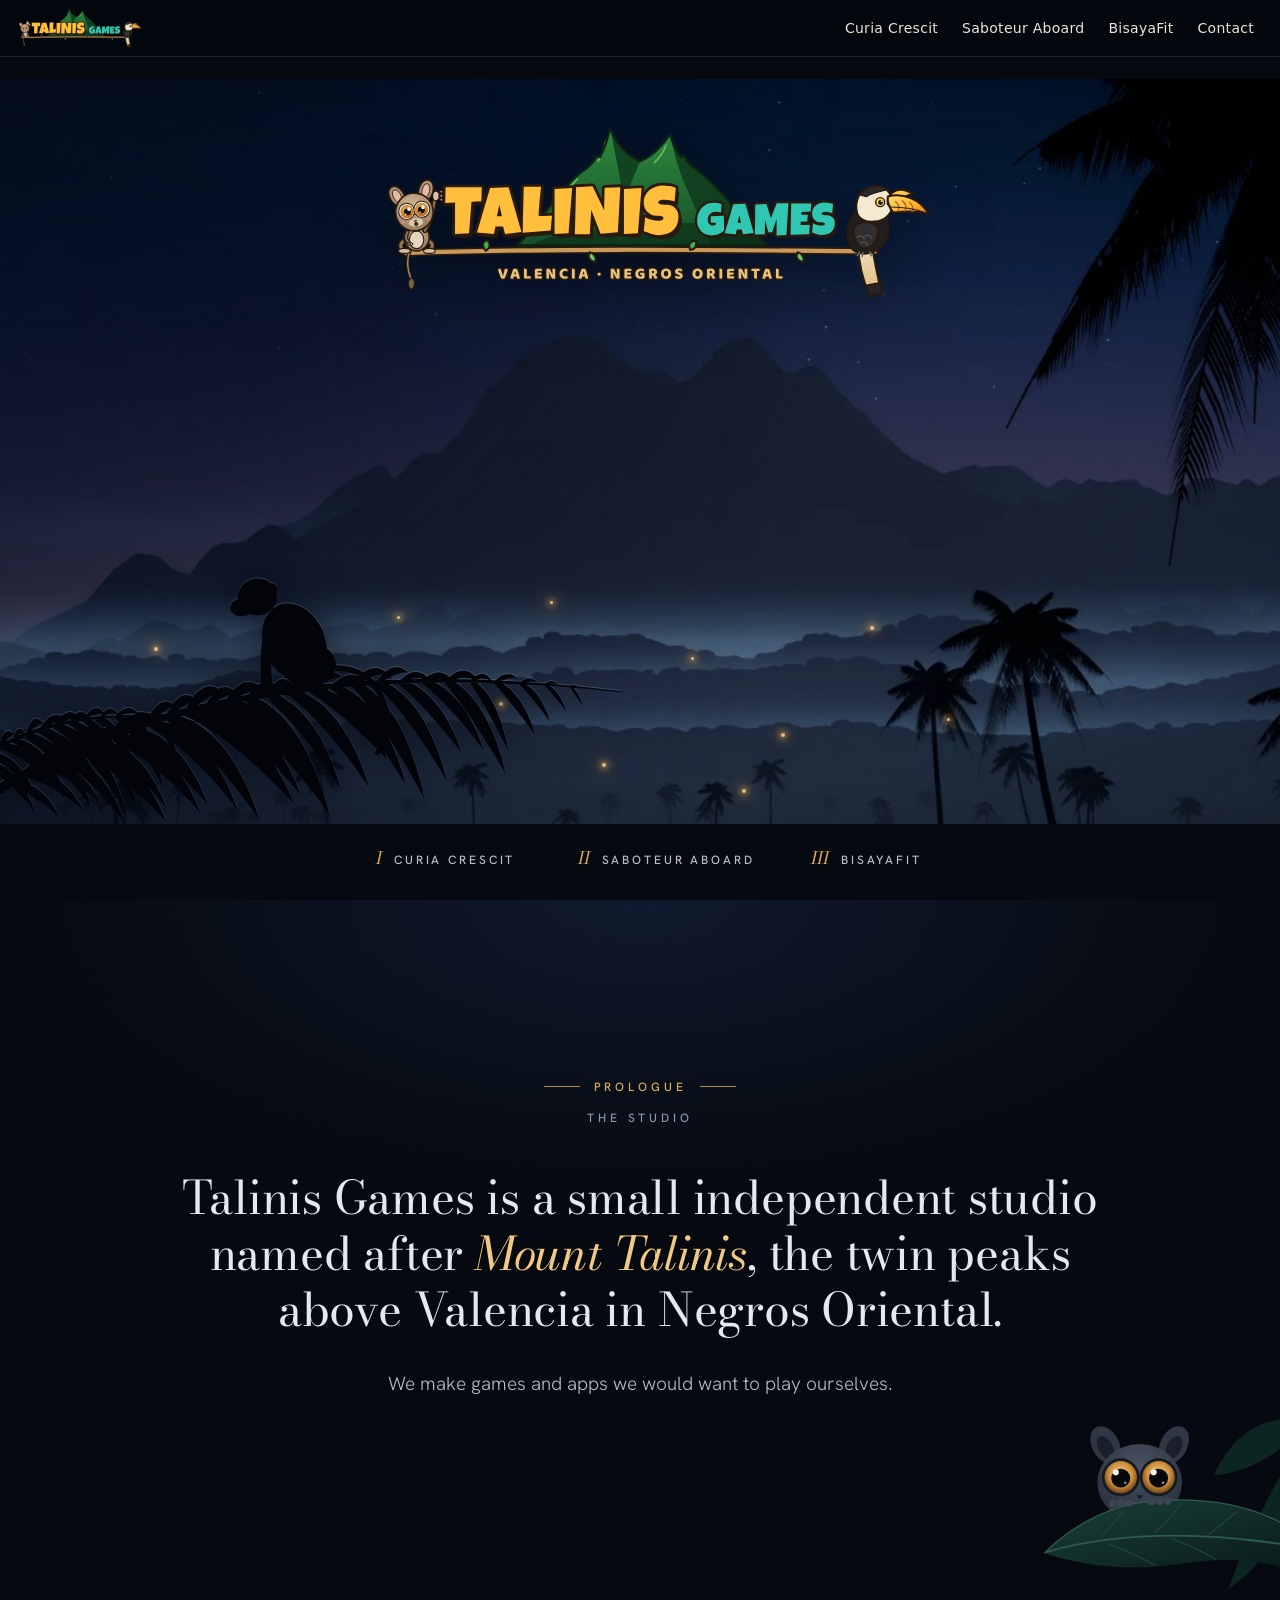
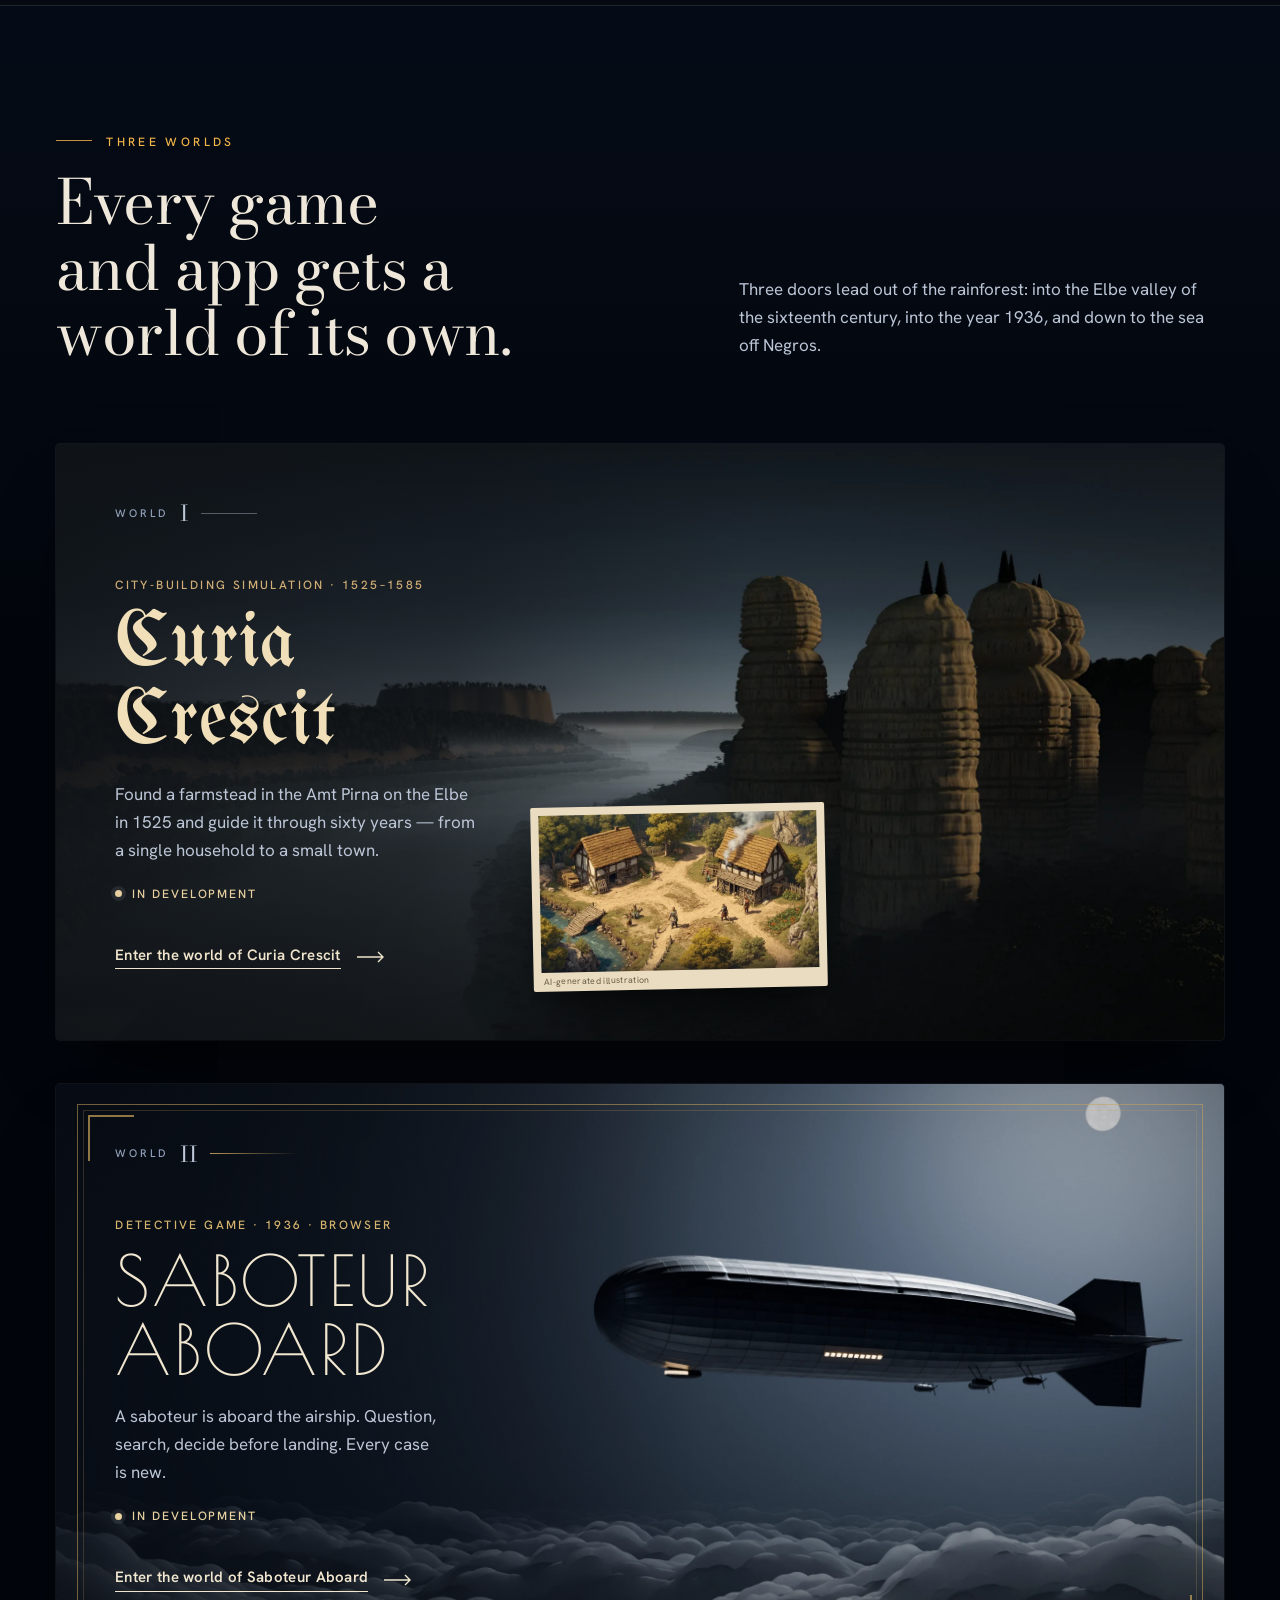
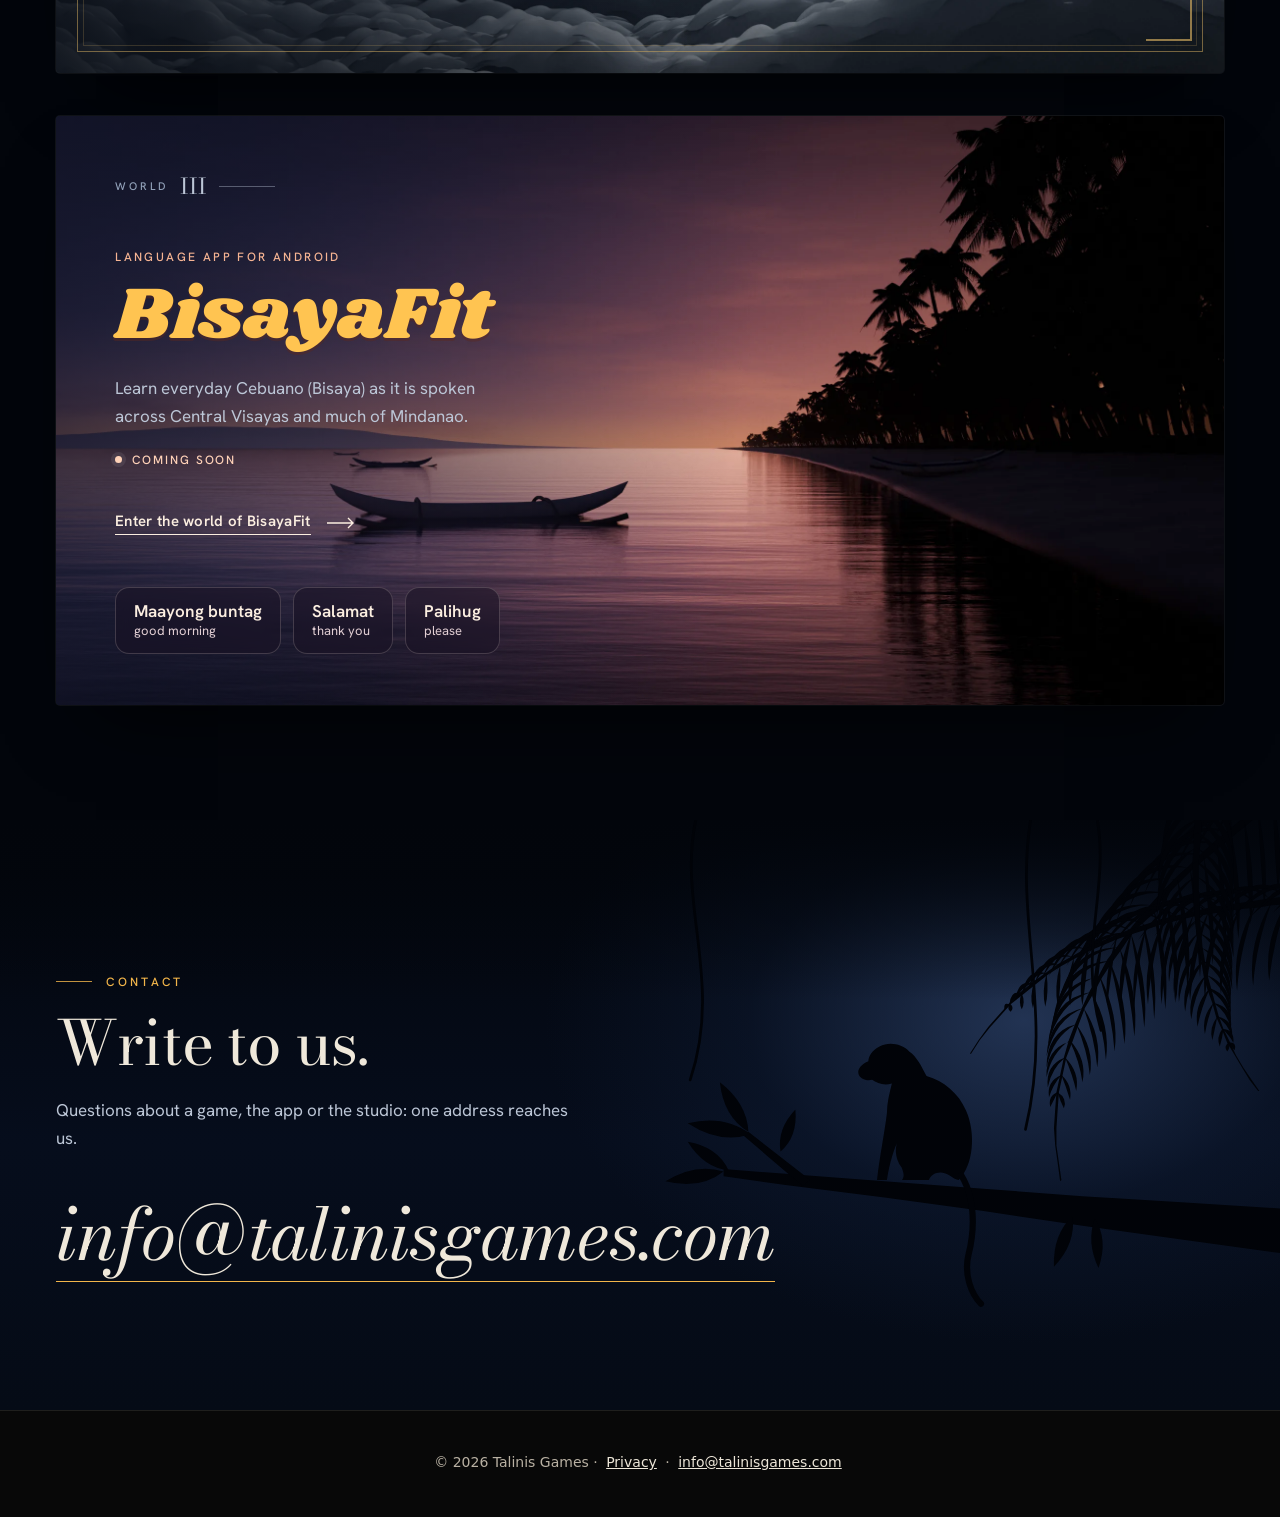
==== commit 58b60aca: "Search: clearer titles and descriptions, schema.org data, sitemap dates Co-Authored-By: Claude Opus " ====
--- a/index.html
+++ b/index.html
@@ -6,7 +6,7 @@
 <meta http-equiv="Content-Security-Policy" content="default-src 'self'; img-src 'self' data:; style-src 'self'; script-src 'self'; base-uri 'none'; form-action 'none'; object-src 'none'">
 <meta name="referrer" content="strict-origin-when-cross-origin">
 <title>Talinis Games – independent games and apps from Negros Oriental</title>
-<meta name="description" content="Talinis Games is a small independent studio in Valencia, Negros Oriental, Philippines, named after Mount Talinis. Games and apps: Curia Crescit, Saboteur Aboard and BisayaFit.">
+<meta name="description" content="Small independent games and apps studio in Valencia, Negros Oriental, Philippines, named after Mount Talinis: Curia Crescit, Saboteur Aboard and BisayaFit.">
 <meta property="og:title" content="Talinis Games">
 <meta property="og:description" content="Independent games and apps, made in Valencia, Negros Oriental, Philippines.">
 <meta property="og:type" content="website">
@@ -23,6 +23,7 @@
 <meta property="og:image:height" content="630">
 <meta property="og:image:alt" content="The Talinis Games logo on the night sky over Mount Talinis">
 <meta name="twitter:card" content="summary_large_image">
+<script type="application/ld+json">{"@context":"https://schema.org","@graph":[{"@type":"Organization","@id":"https://talinisgames.com/#studio","name":"Talinis Games","url":"https://talinisgames.com/","logo":"https://talinisgames.com/assets/img/talinis-logo.svg","email":"info@talinisgames.com","description":"Independent games and apps, made in Valencia, Negros Oriental, Philippines."},{"@type":"WebSite","@id":"https://talinisgames.com/#website","url":"https://talinisgames.com/","name":"Talinis Games","inLanguage":"en","publisher":{"@type":"Organization","@id":"https://talinisgames.com/#studio","name":"Talinis Games"}}]}</script>
 </head>
 <body class="page-home">
 <header class="studio-bar">
--- a/index.css
+++ b/index.css
@@ -472,7 +472,7 @@
 }
 
 
-.cine { container-type: size; --R: 2; --s: 1.3; --oy: 0; --fx: 0.502; --fy: 0.146; --pk: 0.292; --fw: 0.28; }
+.cine { container-type: size; --R: 2; --s: 1.3; --oy: 0; --fx: 0.509; --pk: 0.270; --fw: 0.26; }
 .cine .cine__pic img { object-position: 50% 50%; transform: scale(var(--s)); transform-origin: 50% calc(var(--oy) * 100%); }
 .cine .cine__title {
   --imgw: max(100cqw, calc(var(--R) * 100cqh));
@@ -480,16 +480,14 @@
   --fh: calc(100cqh - var(--bar-t) - var(--bar-b));             
   --fimgh: calc(max(100cqw, calc(var(--R) * var(--fh))) / var(--R));
   --peak: calc(var(--s) * ((var(--fh) - var(--fimgh)) / 2 + var(--pk) * var(--fimgh)));
-  --py: calc((100cqh - var(--imgh)) / 2 + var(--fy) * var(--imgh));
   --lw: calc(var(--fw) * var(--imgw) * var(--s));
   display: block; margin: 0; right: auto; width: var(--lw);
   left: calc(50cqw + (var(--fx) - 0.5) * var(--imgw) * var(--s) - var(--lw) / 2);
-  top: calc(var(--py) * var(--s) - var(--lw) * 0.2236);
+  top: calc(var(--peak) / 2 - var(--lw) * 0.2236);
 }
 .cine .cine__title .cine__logo img { width: 100%; max-width: none; position: static; left: auto; transform: none; margin: 0; }
 @media (max-width: 700px) {
-  .cine { --R: 0.642857; --s: 1.3; --oy: 0; --fx: 0.4925; --pk: 0.421; --fw: 0.58; }
-  .cine .cine__title { top: calc(var(--peak) / 2 - var(--lw) * 0.2236); }
+  .cine { --R: 0.642857; --s: 1.3; --oy: 0; --fx: 0.5055; --pk: 0.410; --fw: 0.58; }
   .cine .cine__frond { bottom: 0; }
 }
 .nf-links ul { list-style: none; margin: 40px 0 0; padding: 0; border-top: 1px solid var(--line); }
